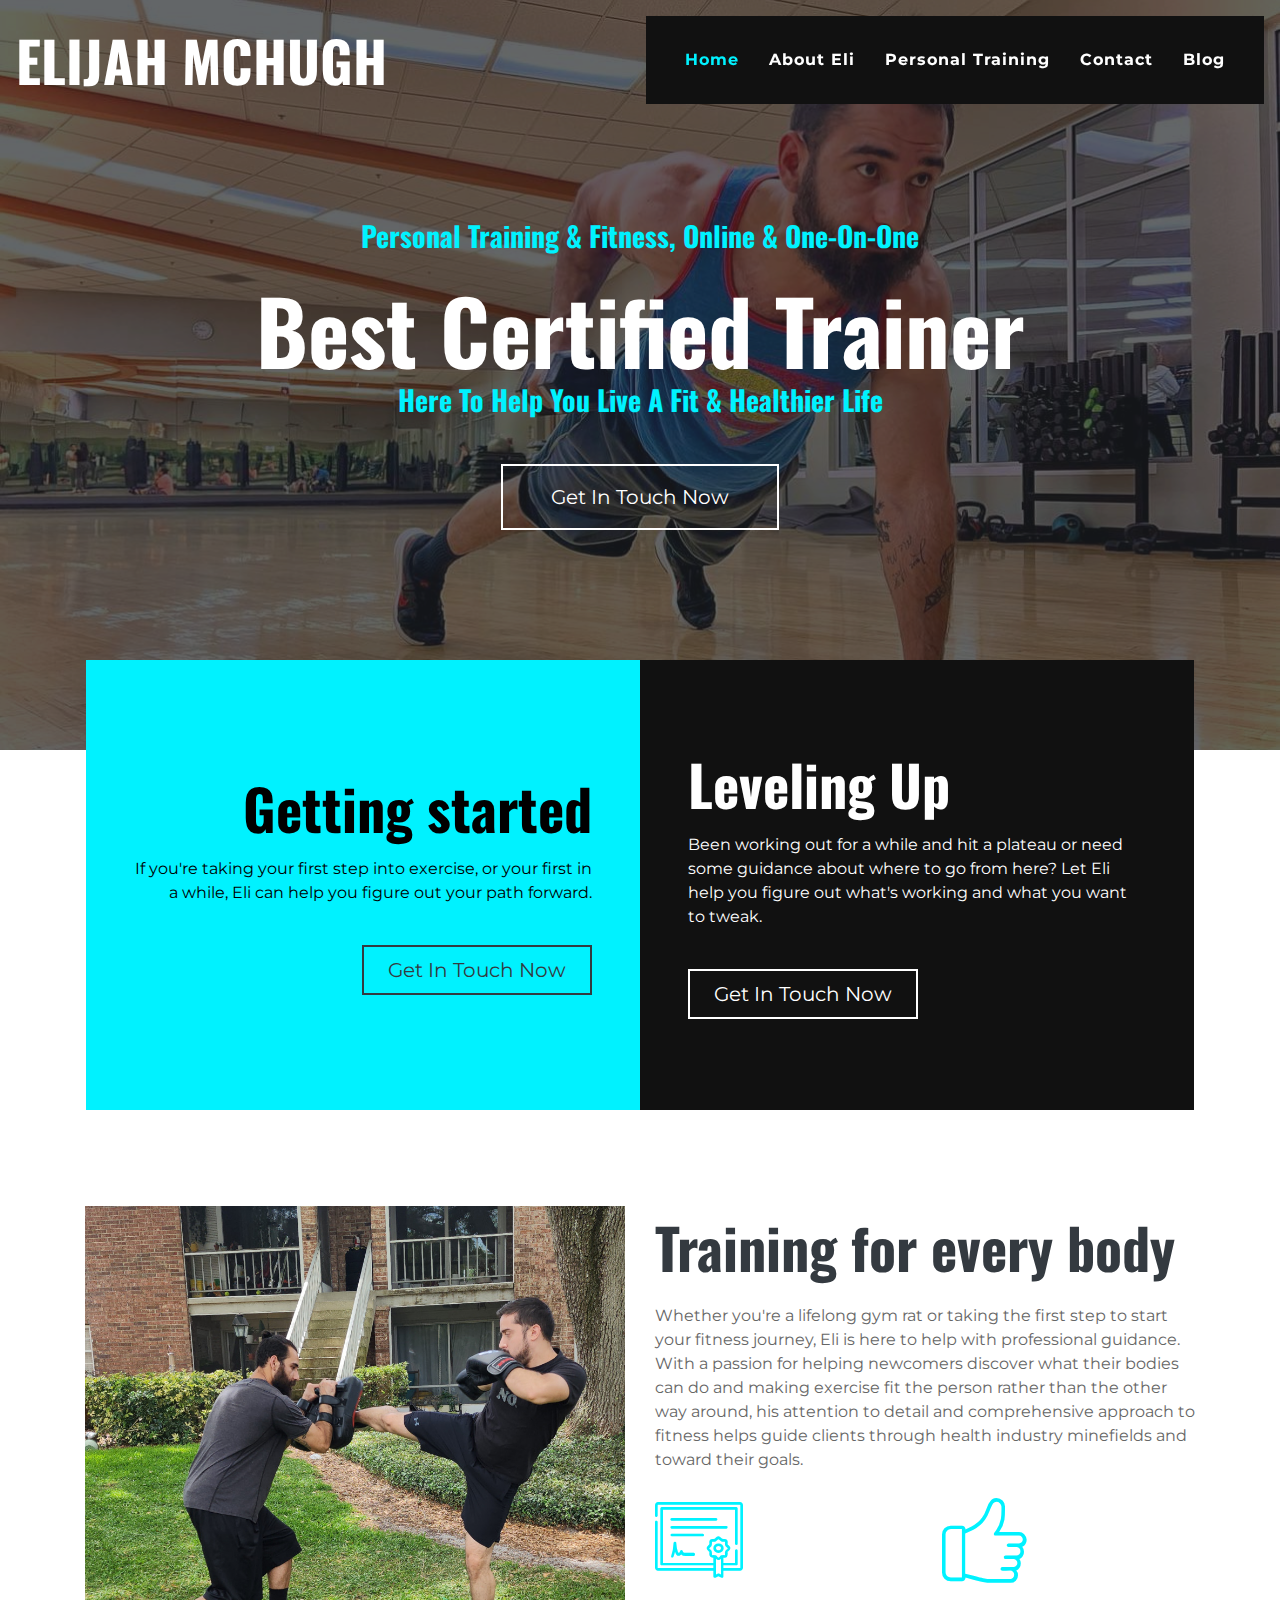
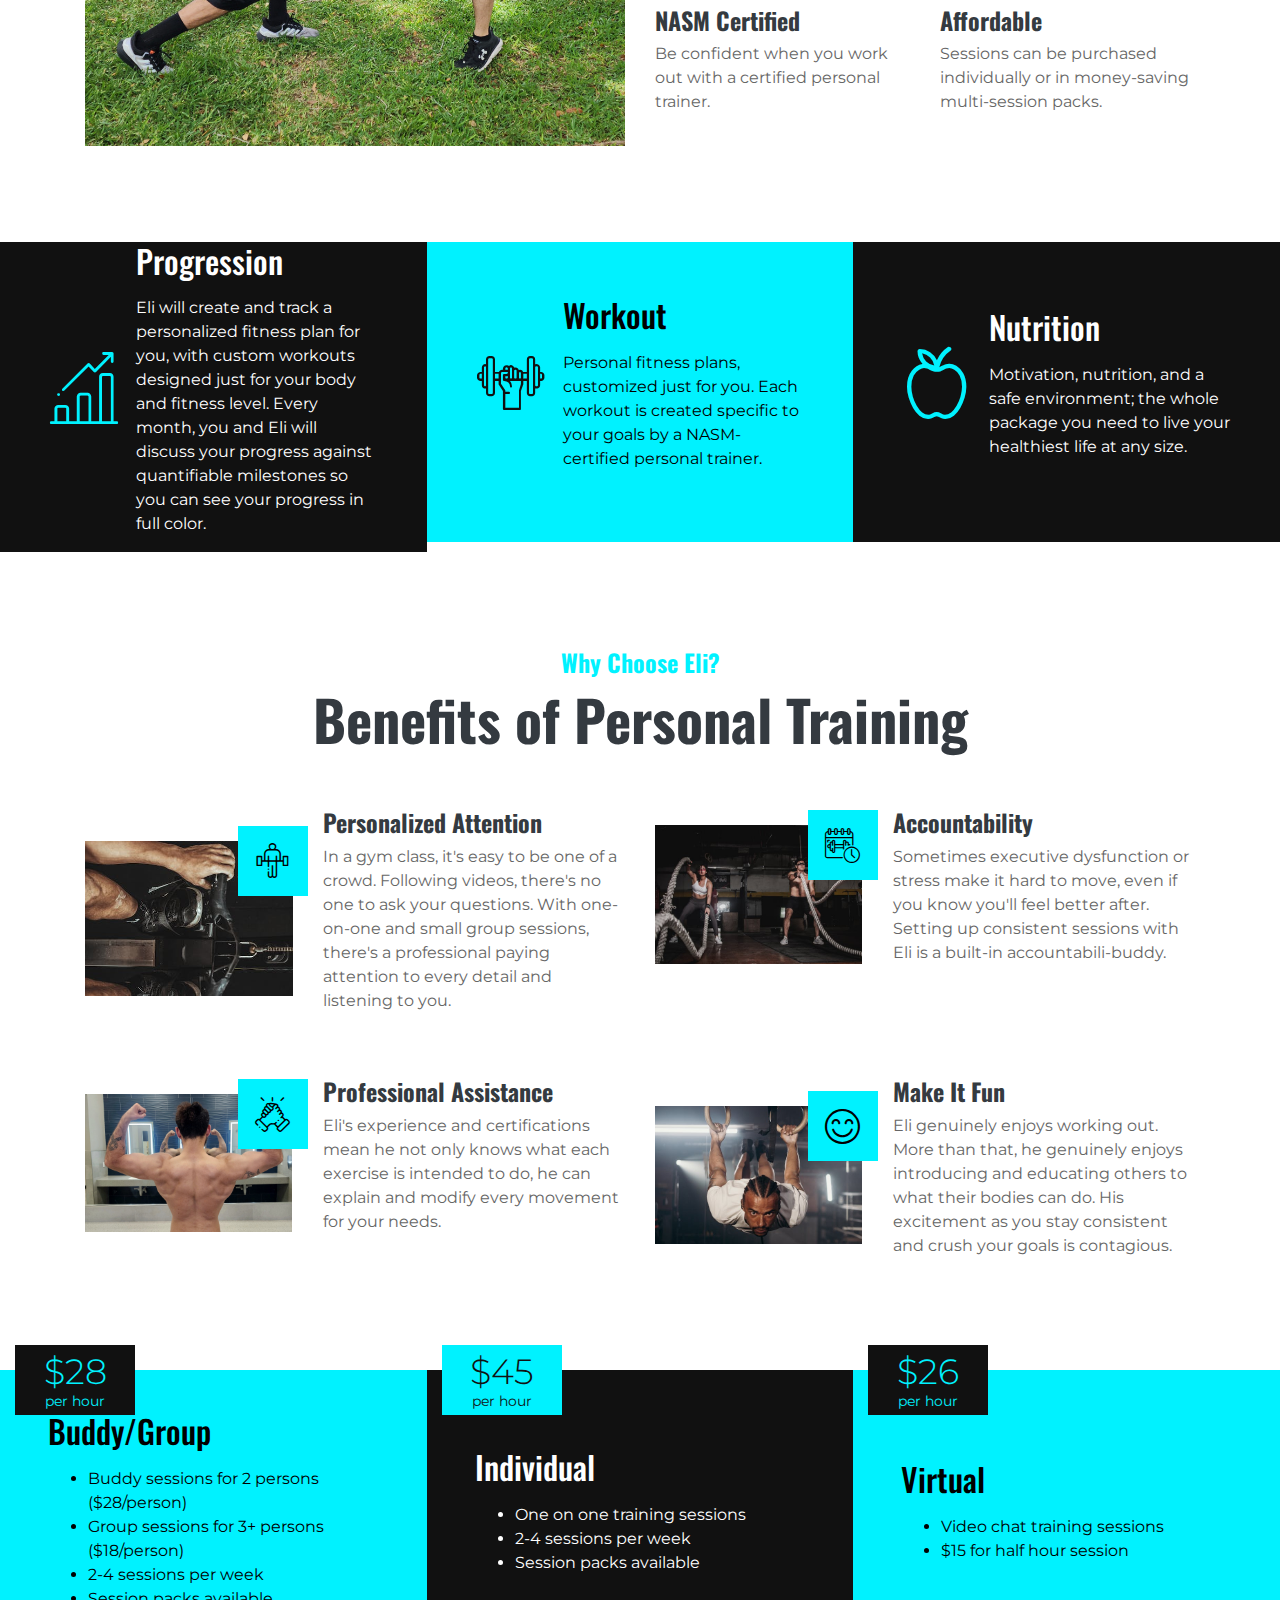
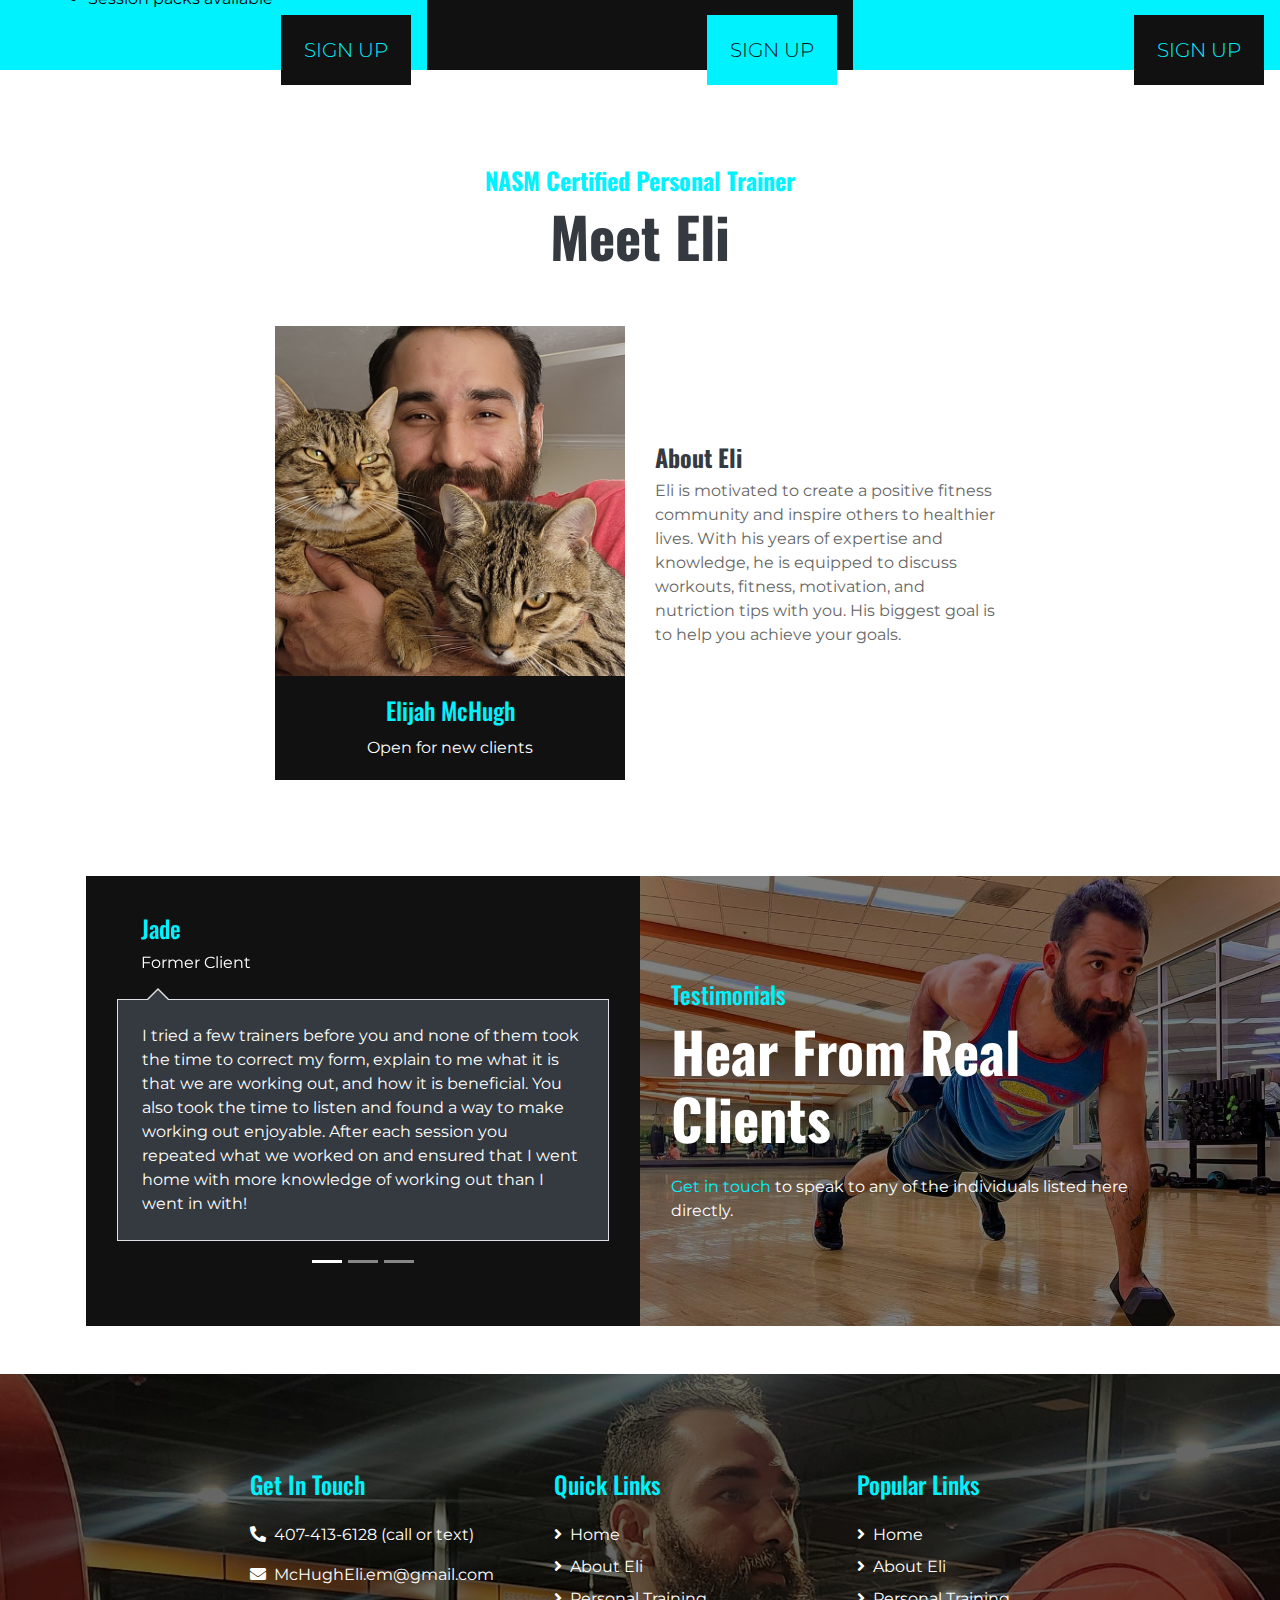
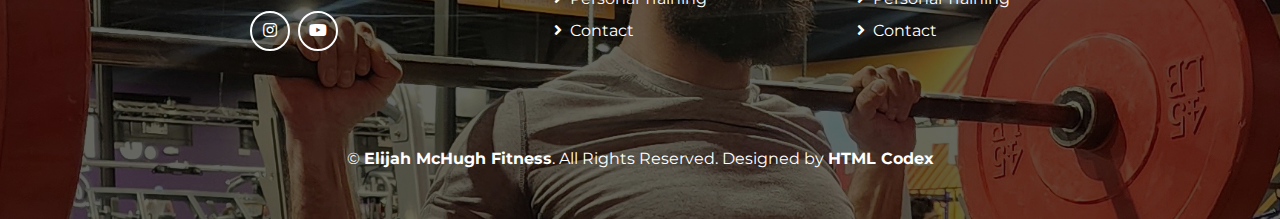
==== index.html @ 74c3e0fa "Updates from today's meeting, including tracking." ====
<!DOCTYPE html>
<html lang="en">

<head>
    <meta charset="utf-8">
    
    <!-- Google tag (gtag.js) -->
    <script async src="https://www.googletagmanager.com/gtag/js?id=G-Y8G9Y8XV8R"></script>
    <script>
    window.dataLayer = window.dataLayer || [];
    function gtag(){dataLayer.push(arguments);}
    gtag('js', new Date());

    gtag('config', 'G-Y8G9Y8XV8R');
    </script>
    
    <title>Elijah McHugh Personal Trainer</title>
    <meta content="width=device-width, initial-scale=1.0" name="viewport">
    <meta content="Best Trainer In Town" name="keywords">
    <meta content="Best Trainer In Town" name="description">

    <!-- Favicon -->
    <link rel="icon" href="fitness-icon.svg" type="image/svg+xml">

    <!-- Font Awesome -->
    <link href="https://cdnjs.cloudflare.com/ajax/libs/font-awesome/5.10.0/css/all.min.css" rel="stylesheet">

    <!-- Flaticon Font -->
    <link href="lib/flaticon/font/flaticon_eli_mchugh_fitness.css" rel="stylesheet">

    <!-- Customized Bootstrap Stylesheet -->
    <!--<link href="css/style.min.css" rel="stylesheet">-->
    <link href="css/style.css" rel="stylesheet">
</head>

<body class="bg-white">
    <!-- Navbar Start -->
    <div class="container-fluid p-0 nav-bar">
        <nav class="navbar navbar-expand-lg bg-none navbar-dark py-3">
            <a href="./" class="navbar-brand">
                <h1 class="m-0 display-4 font-weight-bold text-uppercase text-white">Elijah McHugh</h1>
            </a>
            <button type="button" class="navbar-toggler" data-toggle="collapse" data-target="#navbarCollapse">
                <span class="navbar-toggler-icon"></span>
            </button>
            <div class="collapse navbar-collapse justify-content-between" id="navbarCollapse">
                <div class="navbar-nav ml-auto p-4 bg-secondary">
                    <a href="./" class="nav-item nav-link active">Home</a>
                    <a href="about.html" class="nav-item nav-link">About Eli</a>
                    <a href="feature.html" class="nav-item nav-link">Personal Training</a>
                    <!--<a href="#" class="nav-item nav-link">Sample Workout</a>-->
                    <a href="contact.html" class="nav-item nav-link">Contact</a>
                    <a href="https://blog.elimchughsfitness.com/" class="nav-item nav-link">Blog</a>
                </div>
            </div>
        </nav>
    </div>
    <!-- Navbar End -->

    <!-- Carousel Start -->
    <div class="container-fluid p-0">
        <div id="blog-carousel" class="carousel slide" data-ride="carousel">
            <div class="carousel-inner">
                <div class="carousel-item active bg-dark">
                    <img class="w-100 darkened-banner banner-image" src="img/banner.jpg" alt="Image">
                    <div class="carousel-caption d-flex flex-column align-items-center justify-content-center">
                        <h3 class="text-primary text-capitalize m-0 font-weight-bold banner-text">
                            Personal Training & Fitness,
                            <br class="d-sm-none"/>
                            Online & One-on-One
                        </h3>
                        <h2 class="display-2 m-0 mt-2 mt-md-4 text-white font-weight-bold text-capitalize">Best Certified Trainer</h2>
                        <h3 class="text-primary text-capitalize m-0 font-weight-bold banner-text">Here to Help You Live a Fit & Healthier Life</h3>
                        <a href="contact.html" class="btn btn-lg btn-outline-light mt-3 mt-md-5 py-md-3 px-md-5">Get In Touch Now</a>
                    </div>
                </div>
            </div>
        </div>
    </div>
    <!-- Carousel End -->


    <!-- Gym Class Start -->
    <div class="container gym-class mb-5">
        <div class="row px-3">
            <div class="col-md-6 p-0">
                <div class="gym-class-box d-flex flex-column align-items-end justify-content-center bg-primary text-right text-black py-5 px-5">
                    <i class="flaticon-six-pack"></i>
                    <h3 class="display-4 mb-3 text-black font-weight-bold">Getting started</h3>
                    <p>
                        If you're taking your first step into exercise, or your first in a while, Eli can help you figure out your path forward.
                    </p>
                    <a href="contact.html" class="btn btn-lg btn-outline-dark mt-4 px-4">Get In Touch Now</a>
                </div>
            </div>
            <div class="col-md-6 p-0">
                <div class="gym-class-box d-flex flex-column align-items-start justify-content-center bg-secondary text-left text-white py-5 px-5">
                    <i class="flaticon-bodybuilding"></i>
                    <h3 class="display-4 mb-3 text-white font-weight-bold">Leveling Up</h3>
                    <p>
                         Been working out for a while and hit a plateau or need some guidance about where to go from here? Let Eli help you figure out what's working and what you want to tweak.
                    </p>
                    <a href="contact.html" class="btn btn-lg btn-outline-light mt-4 px-4">Get In Touch Now</a>
                </div>
            </div>
        </div>
    </div>
    <!-- Gym Class End -->


    <!-- About Start -->
    <div class="container py-5">
        <div class="row align-items-center">
            <div class="col-lg-6">
                <img class="img-fluid mb-4 mb-lg-0" src="img/every-body.jpg" alt="Image">
            </div>
            <div class="col-lg-6">
                <h2 class="display-4 font-weight-bold mb-4">Training for every body</h2>
                <p>Whether you're a lifelong gym rat or taking the first step to start your fitness journey, Eli is here to help with professional guidance. With a passion for helping newcomers discover what their bodies can do and making exercise fit the person rather than the other way around, his attention to detail and comprehensive approach to fitness helps guide clients through health industry minefields and toward their goals.</p>
                <div class="row py-2">
                    <div class="col-sm-6">
                        <i class="flaticon-certificate display-2 text-primary"></i>
                        <h4 class="font-weight-bold">NASM Certified</h4>
                        <p>Be confident when you work out with a certified personal trainer.</p>
                    </div>
                    <div class="col-sm-6">
                        <i class="flaticon-thumbs-up display-2 text-primary"></i>
                        <h4 class="font-weight-bold">Affordable</h4>
                        <p>Sessions can be purchased individually or in money-saving multi-session packs.</p>
                    </div>
                </div>
            </div>
        </div>
    </div>
    <!-- About End -->


    <!-- Features Start -->
    <div class="container-fluid my-5">
        <div class="row">
            <div class="col-lg-4 p-0">
                <div class="d-flex align-items-center bg-secondary text-white px-5" style="min-height: 300px;">
                    <i class="flaticon-bar-chart display-3 text-primary mr-3"></i>
                    <div class="">
                        <h2 class="text-white mb-3">Progression</h2>
                        <p>Eli will create and track a personalized fitness plan for you, with custom workouts designed just for your body and fitness level. Every month, you and Eli will discuss your progress against quantifiable milestones so you can see your progress in full color.
                        </p>
                    </div>
                </div>
            </div>
            <div class="col-lg-4 p-0">
                <div class="d-flex align-items-center bg-primary text-black px-5" style="min-height: 300px;">
                    <i class="flaticon-weightlifting display-3 text-secondary mr-3"></i>
                    <div class="">
                        <h2 class="text-black mb-3">Workout</h2>
                        <p>Personal fitness plans, customized just for you. Each workout is created specific to your goals by a NASM-certified personal trainer.
                        </p>
                    </div>
                </div>
            </div>
            <div class="col-lg-4 p-0">
                <div class="d-flex align-items-center bg-secondary text-white px-5" style="min-height: 300px;">
                    <i class="flaticon-apple display-3 text-primary mr-3"></i>
                    <div class="">
                        <h2 class="text-white mb-3">Nutrition</h2>
                        <p>Motivation, nutrition, and a safe environment; the whole package you need to live your healthiest life at any size.
                        </p>
                    </div>
                </div>
            </div>
        </div>
    </div>
    <!-- Features End -->


    <!-- GYM Feature Start -->
    <div class="container feature pt-5">
        <div class="d-flex flex-column text-center mb-5">
            <h4 class="text-primary font-weight-bold">Why Choose Eli?</h4>
            <h4 class="display-4 font-weight-bold">Benefits of Personal Training</h4>
        </div>
        <div class="row">
            <div class="col-md-6 mb-5">
                <div class="row align-items-center">
                    <div class="col-sm-5">
                        <img class="img-fluid mb-3 mb-sm-0" src="img/feature-1.jpg" alt="Image">
                        <i class="flaticon-barbell"></i>
                    </div>
                    <div class="col-sm-7">
                        <h4 class="font-weight-bold">Personalized Attention</h4>
                        <p>In a gym class, it's easy to be one of a crowd. Following videos, there's no one to ask your questions. With one-on-one and small group sessions, there's a professional paying attention to every detail and listening to you.</p>
                    </div>
                </div>
            </div>
            <div class="col-md-6 mb-5">
                <div class="row align-items-center">
                    <div class="col-sm-5">
                        <img class="img-fluid mb-3 mb-sm-0" src="img/feature-2.jpg" alt="Image">
                        <i class="flaticon-training"></i>
                    </div>
                    <div class="col-sm-7">
                        <h4 class="font-weight-bold">Accountability</h4>
                        <p>Sometimes executive dysfunction or stress make it hard to move, even if you know you'll feel better after. Setting up consistent sessions with Eli is a built-in accountabili-buddy.</p>
                    </div>
                </div>
            </div>
            <div class="col-md-6 mb-5">
                <div class="row align-items-center">
                    <div class="col-sm-5">
                        <img class="img-fluid mb-3 mb-sm-0" src="img/professional-assistance.jpg" alt="Image">
                        <i class="flaticon-support"></i>
                    </div>
                    <div class="col-sm-7">
                        <h4 class="font-weight-bold">Professional Assistance</h4>
                        <p>Eli's experience and certifications mean he not only knows what each exercise is intended to do, he can explain and modify every movement for your needs.</p>
                    </div>
                </div>
            </div>
            <div class="col-md-6 mb-5">
                <div class="row align-items-center">
                    <div class="col-sm-5">
                        <img class="img-fluid mb-3 mb-sm-0" src="img/feature-4.jpg" alt="Image">
                        <i class="flaticon-happiness"></i>
                    </div>
                    <div class="col-sm-7">
                        <h4 class="font-weight-bold">Make It Fun</h4>
                        <p>Eli genuinely enjoys working out. More than that, he genuinely enjoys introducing and educating others to what their bodies can do. His excitement as you stay consistent and crush your goals is contagious.</p>
                    </div>
                </div>
            </div>
        </div>
    </div>
    <!-- GYM Feature End -->

    <!-- Pricing Start -->
    <div class="container-fluid pricing my-5">
        <div class="row">
            <div class="col-lg-4 p-0">
                <div class="d-flex align-items-center bg-primary text-black px-5" style="min-height: 300px;">
                    <div class="display-3 price bg-secondary text-primary mr-3">
                        <p>$28</p>
                        <small>per hour</small>
                    </div>
                    <div class="">
                        <h2 class="text-black mb-3">Buddy/Group</h2>
                        <ul>
							<li>Buddy sessions for 2 persons ($28/person)</li>
							<li>Group sessions for 3+ persons ($18/person)</li>
							<li>2-4 sessions per week</li>
							<li>Session packs available</li>
						</ul>
                    </div>
                    <div class="display-3 sign-up bg-secondary text-primary mr-3">
                        <a href="contact.html" class="contact-link fill-container">SIGN UP</a>
                    </div>
                </div>
            </div>
            <div class="col-lg-4 p-0">
                <div class="d-flex align-items-center bg-secondary text-white px-5" style="min-height: 300px;">
                    <div class="display-3 price bg-primary text-secondary mr-3">
                        <p>$45</p>
                        <small>per hour</small>
                    </div>
                    <div class="">
                        <h2 class="text-white mb-3">Individual</h2>
                        <ul>
							<li>One on one training sessions</li>
							<li>2-4 sessions per week</li>
							<li>Session packs available</li>
						</ul>
                    </div>
                    <div class="display-3 sign-up bg-primary text-secondary mr-3">
                        <a href="contact.html" class="contact-link fill-container">SIGN UP</a>
                    </div>
                </div>
            </div>
            <div class="col-lg-4 p-0">
                <div class="d-flex align-items-center bg-primary text-black px-5" style="min-height: 300px;">
                    <div class="display-3 price bg-secondary text-primary mr-3">
                        <p>$26</p>
                        <small>per hour</small>
                    </div>
                    <div class="">
                        <h2 class="text-black mb-3">Virtual</h2>
                        <ul>
							<li>Video chat training sessions</li>
							<li>$15 for half hour session</li>
						</ul>
                    </div>
                    <div class="display-3 sign-up bg-secondary text-primary mr-3">
                        <a href="contact.html" class="contact-link fill-container">SIGN UP</a>
                    </div>
                </div>
            </div>
        </div>
    </div>
    <!-- Pricing End -->

    <!-- Team Start -->
    <div class="container pt-5 team">
        <div class="d-flex flex-column text-center mb-5">
            <h4 class="text-primary font-weight-bold">NASM Certified Personal Trainer</h4>
            <h4 class="display-4 font-weight-bold">Meet Eli</h4>
        </div>
        <div class="row align-items-center">
            <div class="offset-lg-2 col-lg-4 col-md-6 mb-5">
                <div class="card border-0 bg-secondary text-center text-white">
                    <img class="card-img-top" src="img/meet-eli.jpg" alt="">
                    <div class="card-social d-flex align-items-center justify-content-center">
                        <a class="btn btn-outline-light rounded-circle text-center mr-2 px-0" style="width: 40px; height: 40px;" href="https://www.instagram.com/eli.mchugh.fitness/"><i class="fab fa-instagram"></i></a>
                        <a class="btn btn-outline-light rounded-circle text-center mr-2 px-0" style="width: 40px; height: 40px;" href="https://www.youtube.com/@EliMcHughFitness"><i class="fab fa-youtube"></i></a>
                    </div>
                    <div class="card-body bg-secondary">
                        <h4 class="card-title text-primary">Elijah McHugh</h4>
                        <p class="card-text">Open for new clients</p>
                    </div>
                </div>
            </div>
            <div class="col-lg-4 col-md-6 mb-5">
                <h4 class="font-weight-bold d-lg-none d-xl-block">About Eli</h4>
                <p>Eli is motivated to create a positive fitness community and inspire others to healthier lives. With his years of expertise and knowledge, he is equipped to discuss workouts, fitness, motivation, and nutriction tips with you. His biggest goal is to help you achieve your goals.</p>
            </div>
        </div>
    </div>
    <!-- Team End -->


    <!-- Testimonial Start -->
    <div class="container-fluid position-relative testimonial my-5">
        <div class="container">
            <div class="row px-3 align-items-center">
                <div class="col-md-6 bg-secondary">
                    <div class="d-flex align-items-center px-3" style="min-height: 450px;">
                        <div id="carouselId" class="carousel slide" data-ride="carousel">
                            <ol class="carousel-indicators">
                                <li data-target="#carouselId" data-slide-to="0" class="active"></li>
                                <li data-target="#carouselId" data-slide-to="1"></li>
                                <li data-target="#carouselId" data-slide-to="2"></li>
                            </ol>
                            <div class="carousel-inner" role="listbox">
                                <div class="carousel-item active">
                                    <div class="d-flex align-items-center mb-4 text-white">
                                        <div class="pl-4">
                                            <h4 class="text-primary">Jade</h4>
                                            <p class="m-0">Former Client</p>
                                        </div>
                                    </div>
                                    <div class="testimonial-text position-relative border bg-dark text-white mb-5 p-4">
                                        I tried a few trainers before you and none of them took the time to correct my form, explain to me what it is that we are working out, and how it is beneficial. You also took the time to listen and found a way to make working out enjoyable. After each session you repeated what we worked on and ensured that I went home with more knowledge of working out than I went in with!
                                    </div>
                                </div>
                                <div class="carousel-item">
                                    <div class="d-flex align-items-center mb-4 text-white">
                                        <div class="pl-4">
                                            <h4 class="text-primary">Marie B.</h4>
                                            <p class="m-0">Former Client</p>
                                        </div>
                                    </div>
                                    <div class="testimonial-text position-relative border bg-dark text-white mb-5 p-4">
                                        Eli was the reason I joined the gym. He is very, very thorough with his planning for your training. He listens to what you think about where you want to be with your body. He can help with nutrition and what you put in your body. I liked his training methods.
                                    </div>
                                </div>
                                <div class="carousel-item">
                                    <div class="d-flex align-items-center mb-4 text-white">
                                        <div class="pl-4">
                                            <h4 class="text-primary">Ali</h4>
                                            <p class="m-0">Tax Accountant</p>
                                        </div>
                                    </div>
                                    <div class="testimonial-text position-relative border bg-dark text-white mb-5 p-4">
                                        Eli has made me more confident and competent, and I am very grateful to him for all of his support and guidance!
                                    </div>
                                </div>
                            </div>
                        </div>
                    </div>
                </div>
                <div class="col-md-6">
                    <div class="pl-md-3 d-none d-md-block">
                        <h4 class="text-primary">Testimonials</h4>
                        <h4 class="display-4 mb-4 text-white font-weight-bold">Hear From Real Clients</h4>
                        <p class="m-0 text-white"><a href="contact.html">Get in touch</a> to speak to any of the individuals listed here directly.</p>
                    </div>
                </div>
            </div>
        </div>
    </div>
    <!-- Testimonial End -->


    <!-- Footer Start -->
    <div class="footer container-fluid mt-5 py-5 px-sm-3 px-md-5 text-white">
        <div class="row pt-5">
            <div class="offset-lg-2 col-lg-3 col-md-6 mb-5">
                <h4 class="text-primary mb-4">Get In Touch</h4>
                <p><a href="sms:+14074136128" class="contact-link"><i class="fa fa-phone-alt mr-2"></i>407-413-6128</a> (call or text)</p>
                <p><a href="mailto:McHughEli.em@gmail.com" class="contact-link"><i class="fa fa-envelope mr-2"></i>McHughEli.em@gmail.com</a></p>
                <div class="d-flex justify-content-start mt-4">
                    <a class="btn btn-outline-light rounded-circle text-center mr-2 px-0" style="width: 40px; height: 40px;" href="https://www.instagram.com/eli.mchugh.fitness/"><i class="fab fa-instagram"></i></a>
                    <a class="btn btn-outline-light rounded-circle text-center mr-2 px-0" style="width: 40px; height: 40px;" href="https://www.youtube.com/@EliMcHughFitness"><i class="fab fa-youtube"></i></a>
                </div>
            </div>
            <div class="col-lg-3 col-md-6 mb-5">
                <h4 class="text-primary mb-4">Quick Links</h4>
                <div class="d-flex flex-column justify-content-start">
                    <a class="text-white mb-2" href="./"><i class="fa fa-angle-right mr-2"></i>Home</a>
                    <a class="text-white mb-2" href="about.html"><i class="fa fa-angle-right mr-2"></i>About Eli</a>
                    <a class="text-white mb-2" href="feature.html"><i class="fa fa-angle-right mr-2"></i>Personal Training</a>
                    <a class="text-white" href="contact.html"><i class="fa fa-angle-right mr-2"></i>Contact</a>
                </div>
            </div>
            <div class="col-lg-3 col-md-6 mb-5">
                <h4 class="text-primary mb-4">Popular Links</h4>
                <div class="d-flex flex-column justify-content-start">
                    <a class="text-white mb-2" href="./"><i class="fa fa-angle-right mr-2"></i>Home</a>
                    <a class="text-white mb-2" href="about.html"><i class="fa fa-angle-right mr-2"></i>About Eli</a>
                    <a class="text-white mb-2" href="feature.html"><i class="fa fa-angle-right mr-2"></i>Personal Training</a>
                    <a class="text-white" href="contact.html"><i class="fa fa-angle-right mr-2"></i>Contact</a>
                </div>
            </div>
        </div>
        <div class="container pt-5">
            <p class="m-0 text-center text-white">
                &copy; <a class="text-white font-weight-bold" href="./">Elijah McHugh Fitness</a>. All Rights Reserved. Designed by
                <a class="text-white font-weight-bold" href="https://htmlcodex.com">HTML Codex</a>
            </p>
        </div>
    </div>
    <!-- Footer End -->


    <!-- Back to Top -->
    <a href="#" class="btn btn-outline-primary back-to-top"><i class="fa fa-angle-double-up"></i></a>


    <!-- JavaScript Libraries -->
    <script src="https://code.jquery.com/jquery-3.4.1.min.js"></script>
    <script src="https://stackpath.bootstrapcdn.com/bootstrap/4.4.1/js/bootstrap.bundle.min.js"></script>
    <script src="lib/easing/easing.min.js"></script>
    <script src="lib/waypoints/waypoints.min.js"></script>

    <!-- Template Javascript -->
    <script src="js/main.js"></script>
</body>

</html>
---- lib/flaticon/font/flaticon_eli_mchugh_fitness.css ----
/*!
*    ______ _       _   _
*    |  ____| |     | | (_)
*    | |__  | | __ _| |_ _  ___ ___  _ __
*    |  __| | |/ _` | __| |/ __/ _ \| '_ \
*    | |    | | (_| | |_| | (_| (_) | | | |
*    |_|    |_|\__,_|\__|_|\___\___/|_| |_|
*
*         https://www.flaticon.com
*/

@font-face {
    font-family: "flaticon_eli_mchugh_fitness";
    src: url("./flaticon_eli_mchugh_fitness.woff2?94ed32156807b1636970a95d68661f17") format("woff2"),
url("./flaticon_eli_mchugh_fitness.woff?94ed32156807b1636970a95d68661f17") format("woff"),
url("./flaticon_eli_mchugh_fitness.eot?94ed32156807b1636970a95d68661f17#iefix") format("embedded-opentype"),
url("./flaticon_eli_mchugh_fitness.ttf?94ed32156807b1636970a95d68661f17") format("truetype"),
url("./flaticon_eli_mchugh_fitness.svg?94ed32156807b1636970a95d68661f17#flaticon_eli_mchugh_fitness") format("svg")
}

i[class^="flaticon-"]:before, i[class*=" flaticon-"]:before {
    font-family: flaticon_eli_mchugh_fitness !important;
    font-style: normal;
    font-weight: normal !important;
    font-variant: normal;
    text-transform: none;
    line-height: 1;
    -webkit-font-smoothing: antialiased;
    -moz-osx-font-smoothing: grayscale;
}

.flaticon-bar-chart:before {
    content: "\f101";
}
.flaticon-certificate:before {
    content: "\f102";
}
.flaticon-support:before {
    content: "\f103";
}
.flaticon-barbell:before {
    content: "\f104";
}
.flaticon-apple:before {
    content: "\f105";
}
.flaticon-weightlifting:before {
    content: "\f106";
}
.flaticon-training:before {
    content: "\f107";
}
.flaticon-thumbs-up:before {
    content: "\f108";
}
.flaticon-happiness:before {
    content: "\f109";
}
---- css/style.css ----
@charset "UTF-8";
@import url(https://fonts.googleapis.com/css2?family=Montserrat&family=Oswald&display=swap); /*!
 * Bootstrap v4.5.3 (https://getbootstrap.com/)
 * Copyright 2011-2020 The Bootstrap Authors
 * Copyright 2011-2020 Twitter, Inc.
 * Licensed under MIT (https://github.com/twbs/bootstrap/blob/main/LICENSE)
 */
*,
::after,
::before {
  box-sizing: border-box;
}
html {
  font-family: sans-serif;
  line-height: 1.15;
  -webkit-text-size-adjust: 100%;
  -webkit-tap-highlight-color: transparent;
}
article,
aside,
figcaption,
figure,
footer,
header,
hgroup,
main,
nav,
section {
  display: block;
}
body {
  margin: 0;
  font-family: Montserrat, sans-serif;
  font-size: 1rem;
  font-weight: 400;
  line-height: 1.5;
  color: #666;
  text-align: left;
  background-color: #fff;
}
[tabindex="-1"]:focus:not(:focus-visible) {
  outline: 0 !important;
}
hr {
  box-sizing: content-box;
  height: 0;
  overflow: visible;
}
h1,
h2,
h3,
h4,
h5,
h6 {
  margin-top: 0;
  margin-bottom: 0.5rem;
}
p {
  margin-top: 0;
  margin-bottom: 1rem;
}
abbr[data-original-title],
abbr[title] {
  text-decoration: underline;
  text-decoration: underline dotted;
  cursor: help;
  border-bottom: 0;
  text-decoration-skip-ink: none;
}
address {
  margin-bottom: 1rem;
  font-style: normal;
  line-height: inherit;
}
dl,
ol,
ul {
  margin-top: 0;
  margin-bottom: 1rem;
}
ol ol,
ol ul,
ul ol,
ul ul {
  margin-bottom: 0;
}
dt {
  font-weight: 700;
}
dd {
  margin-bottom: 0.5rem;
  margin-left: 0;
}
blockquote {
  margin: 0 0 1rem;
}
b,
strong {
  font-weight: bolder;
}
small {
  font-size: 80%;
}
sub,
sup {
  position: relative;
  font-size: 75%;
  line-height: 0;
  vertical-align: baseline;
}
sub {
  bottom: -0.25em;
}
sup {
  top: -0.5em;
}
a {
  color: #00f2ff;
  text-decoration: none;
  background-color: transparent;
}
a:hover {
  text-decoration: underline;
}
a.contact-link {
  color: inherit;
}
a.fill-container::before {
  content: " ";
  position: absolute;
  top: 0;
  left: 0;
  width: 100%;
  height: 100%;
}
a:not([href]):not([class]) {
  color: inherit;
  text-decoration: none;
}
a:not([href]):not([class]):hover {
  color: inherit;
  text-decoration: none;
}
code,
kbd,
pre,
samp {
  font-family: SFMono-Regular, Menlo, Monaco, Consolas, "Liberation Mono",
    "Courier New", monospace;
  font-size: 1em;
}
pre {
  margin-top: 0;
  margin-bottom: 1rem;
  overflow: auto;
  -ms-overflow-style: scrollbar;
}
figure {
  margin: 0 0 1rem;
}
img {
  vertical-align: middle;
  border-style: none;
}
svg {
  overflow: hidden;
  vertical-align: middle;
}
table {
  border-collapse: collapse;
}
caption {
  padding-top: 0.75rem;
  padding-bottom: 0.75rem;
  color: #6c757d;
  text-align: left;
  caption-side: bottom;
}
th {
  text-align: inherit;
  text-align: -webkit-match-parent;
}
label {
  display: inline-block;
  margin-bottom: 0.5rem;
}
button {
  border-radius: 0;
}
button:focus {
  outline: 1px dotted;
  outline: 5px auto -webkit-focus-ring-color;
}
button,
input,
optgroup,
select,
textarea {
  margin: 0;
  font-family: inherit;
  font-size: inherit;
  line-height: inherit;
}
button,
input {
  overflow: visible;
}
button,
select {
  text-transform: none;
}
[role="button"] {
  cursor: pointer;
}
select {
  word-wrap: normal;
}
[type="button"],
[type="reset"],
[type="submit"],
button {
  -webkit-appearance: button;
}
[type="button"]:not(:disabled),
[type="reset"]:not(:disabled),
[type="submit"]:not(:disabled),
button:not(:disabled) {
  cursor: pointer;
}
[type="button"]::-moz-focus-inner,
[type="reset"]::-moz-focus-inner,
[type="submit"]::-moz-focus-inner,
button::-moz-focus-inner {
  padding: 0;
  border-style: none;
}
input[type="checkbox"],
input[type="radio"] {
  box-sizing: border-box;
  padding: 0;
}
textarea {
  overflow: auto;
  resize: vertical;
}
fieldset {
  min-width: 0;
  padding: 0;
  margin: 0;
  border: 0;
}
legend {
  display: block;
  width: 100%;
  max-width: 100%;
  padding: 0;
  margin-bottom: 0.5rem;
  font-size: 1.5rem;
  line-height: inherit;
  color: inherit;
  white-space: normal;
}
@media (max-width: 1200px) {
  legend {
    font-size: calc(1.275rem + 0.3vw);
  }
}
progress {
  vertical-align: baseline;
}
[type="number"]::-webkit-inner-spin-button,
[type="number"]::-webkit-outer-spin-button {
  height: auto;
}
[type="search"] {
  outline-offset: -2px;
  -webkit-appearance: none;
}
[type="search"]::-webkit-search-decoration {
  -webkit-appearance: none;
}
::-webkit-file-upload-button {
  font: inherit;
  -webkit-appearance: button;
}
output {
  display: inline-block;
}
summary {
  display: list-item;
  cursor: pointer;
}
template {
  display: none;
}
[hidden] {
  display: none !important;
}
.h1,
.h2,
.h3,
.h4,
.h5,
.h6,
h1,
h2,
h3,
h4,
h5,
h6 {
  margin-bottom: 0.5rem;
  font-family: Oswald, sans-serif;
  font-weight: 500;
  line-height: 1.2;
  color: #343a40;
}
.h1,
h1 {
  font-size: 2.5rem;
}
@media (max-width: 1200px) {
  .h1,
  h1 {
    font-size: calc(1.375rem + 1.5vw);
  }
}
.h2,
h2 {
  font-size: 2rem;
}
@media (max-width: 1200px) {
  .h2,
  h2 {
    font-size: calc(1.325rem + 0.9vw);
  }
}
.h3,
h3 {
  font-size: 1.75rem;
}
@media (max-width: 1200px) {
  .h3,
  h3 {
    font-size: calc(1.3rem + 0.6vw);
  }
}
.h4,
h4 {
  font-size: 1.5rem;
}
@media (max-width: 1200px) {
  .h4,
  h4 {
    font-size: calc(1.275rem + 0.3vw);
  }
}
.h5,
h5 {
  font-size: 1.25rem;
}
.h6,
h6 {
  font-size: 1rem;
}
.lead {
  font-size: 1.25rem;
  font-weight: 300;
}
.display-1 {
  font-size: 6rem;
  font-weight: 300;
  line-height: 1.2;
}
@media (max-width: 1200px) {
  .display-1 {
    font-size: calc(1.725rem + 5.7vw);
  }
}
.display-2 {
  font-size: 5.5rem;
  font-weight: 300;
  line-height: 1.2;
}
@media (max-width: 1200px) {
  .display-2 {
    font-size: calc(1.675rem + 5.1vw);
  }
}
.display-3 {
  font-size: 4.5rem;
  font-weight: 300;
  line-height: 1.2;
}
@media (max-width: 1200px) {
  .display-3 {
    font-size: calc(1.575rem + 3.9vw);
  }
}
.display-4 {
  font-size: 3.5rem;
  font-weight: 300;
  line-height: 1.2;
}
@media (max-width: 1200px) {
  .display-4 {
    font-size: calc(1.475rem + 2.7vw);
  }
}
hr {
  margin-top: 1rem;
  margin-bottom: 1rem;
  border: 0;
  border-top: 1px solid rgba(0, 0, 0, 0.1);
}
.small,
small {
  font-size: 80%;
  font-weight: 400;
}
.mark,
mark {
  padding: 0.2em;
  background-color: #fcf8e3;
}
.list-unstyled {
  padding-left: 0;
  list-style: none;
}
.list-inline {
  padding-left: 0;
  list-style: none;
}
.list-inline-item {
  display: inline-block;
}
.list-inline-item:not(:last-child) {
  margin-right: 0.5rem;
}
.initialism {
  font-size: 90%;
  text-transform: uppercase;
}
.blockquote {
  margin-bottom: 1rem;
  font-size: 1.25rem;
}
.blockquote-footer {
  display: block;
  font-size: 80%;
  color: #6c757d;
}
.blockquote-footer::before {
  content: "— ";
}
.img-fluid {
  max-width: 100%;
  height: auto;
}
.img-thumbnail {
  padding: 0.25rem;
  background-color: #fff;
  border: 1px solid #dee2e6;
  max-width: 100%;
  height: auto;
}
.figure {
  display: inline-block;
}
.figure-img {
  margin-bottom: 0.5rem;
  line-height: 1;
}
.figure-caption {
  font-size: 90%;
  color: #6c757d;
}
code {
  font-size: 87.5%;
  color: #e83e8c;
  word-wrap: break-word;
}
a > code {
  color: inherit;
}
kbd {
  padding: 0.2rem 0.4rem;
  font-size: 87.5%;
  color: #fff;
  background-color: #212529;
}
kbd kbd {
  padding: 0;
  font-size: 100%;
  font-weight: 700;
}
pre {
  display: block;
  font-size: 87.5%;
  color: #212529;
}
pre code {
  font-size: inherit;
  color: inherit;
  word-break: normal;
}
.pre-scrollable {
  max-height: 340px;
  overflow-y: scroll;
}
.container,
.container-fluid,
.container-lg,
.container-md,
.container-sm,
.container-xl {
  width: 100%;
  padding-right: 15px;
  padding-left: 15px;
  margin-right: auto;
  margin-left: auto;
}
@media (min-width: 576px) {
  .container,
  .container-sm {
    max-width: 540px;
  }
}
@media (min-width: 768px) {
  .container,
  .container-md,
  .container-sm {
    max-width: 720px;
  }
}
@media (min-width: 992px) {
  .container,
  .container-lg,
  .container-md,
  .container-sm {
    max-width: 960px;
  }
}
@media (min-width: 1200px) {
  .container,
  .container-lg,
  .container-md,
  .container-sm,
  .container-xl {
    max-width: 1140px;
  }
}
.row {
  display: flex;
  flex-wrap: wrap;
  margin-right: -15px;
  margin-left: -15px;
}
.no-gutters {
  margin-right: 0;
  margin-left: 0;
}
.no-gutters > .col,
.no-gutters > [class*="col-"] {
  padding-right: 0;
  padding-left: 0;
}
.col,
.col-1,
.col-10,
.col-11,
.col-12,
.col-2,
.col-3,
.col-4,
.col-5,
.col-6,
.col-7,
.col-8,
.col-9,
.col-auto,
.col-lg,
.col-lg-1,
.col-lg-10,
.col-lg-11,
.col-lg-12,
.col-lg-2,
.col-lg-3,
.col-lg-4,
.col-lg-5,
.col-lg-6,
.col-lg-7,
.col-lg-8,
.col-lg-9,
.col-lg-auto,
.col-md,
.col-md-1,
.col-md-10,
.col-md-11,
.col-md-12,
.col-md-2,
.col-md-3,
.col-md-4,
.col-md-5,
.col-md-6,
.col-md-7,
.col-md-8,
.col-md-9,
.col-md-auto,
.col-sm,
.col-sm-1,
.col-sm-10,
.col-sm-11,
.col-sm-12,
.col-sm-2,
.col-sm-3,
.col-sm-4,
.col-sm-5,
.col-sm-6,
.col-sm-7,
.col-sm-8,
.col-sm-9,
.col-sm-auto,
.col-xl,
.col-xl-1,
.col-xl-10,
.col-xl-11,
.col-xl-12,
.col-xl-2,
.col-xl-3,
.col-xl-4,
.col-xl-5,
.col-xl-6,
.col-xl-7,
.col-xl-8,
.col-xl-9,
.col-xl-auto {
  position: relative;
  width: 100%;
  padding-right: 15px;
  padding-left: 15px;
}
.col {
  flex-basis: 0;
  flex-grow: 1;
  max-width: 100%;
}
.row-cols-1 > * {
  flex: 0 0 100%;
  max-width: 100%;
}
.row-cols-2 > * {
  flex: 0 0 50%;
  max-width: 50%;
}
.row-cols-3 > * {
  flex: 0 0 33.3333333333%;
  max-width: 33.3333333333%;
}
.row-cols-4 > * {
  flex: 0 0 25%;
  max-width: 25%;
}
.row-cols-5 > * {
  flex: 0 0 20%;
  max-width: 20%;
}
.row-cols-6 > * {
  flex: 0 0 16.6666666667%;
  max-width: 16.6666666667%;
}
.col-auto {
  flex: 0 0 auto;
  width: auto;
  max-width: 100%;
}
.col-1 {
  flex: 0 0 8.3333333333%;
  max-width: 8.3333333333%;
}
.col-2 {
  flex: 0 0 16.6666666667%;
  max-width: 16.6666666667%;
}
.col-3 {
  flex: 0 0 25%;
  max-width: 25%;
}
.col-4 {
  flex: 0 0 33.3333333333%;
  max-width: 33.3333333333%;
}
.col-5 {
  flex: 0 0 41.6666666667%;
  max-width: 41.6666666667%;
}
.col-6 {
  flex: 0 0 50%;
  max-width: 50%;
}
.col-7 {
  flex: 0 0 58.3333333333%;
  max-width: 58.3333333333%;
}
.col-8 {
  flex: 0 0 66.6666666667%;
  max-width: 66.6666666667%;
}
.col-9 {
  flex: 0 0 75%;
  max-width: 75%;
}
.col-10 {
  flex: 0 0 83.3333333333%;
  max-width: 83.3333333333%;
}
.col-11 {
  flex: 0 0 91.6666666667%;
  max-width: 91.6666666667%;
}
.col-12 {
  flex: 0 0 100%;
  max-width: 100%;
}
.order-first {
  order: -1;
}
.order-last {
  order: 13;
}
.order-0 {
  order: 0;
}
.order-1 {
  order: 1;
}
.order-2 {
  order: 2;
}
.order-3 {
  order: 3;
}
.order-4 {
  order: 4;
}
.order-5 {
  order: 5;
}
.order-6 {
  order: 6;
}
.order-7 {
  order: 7;
}
.order-8 {
  order: 8;
}
.order-9 {
  order: 9;
}
.order-10 {
  order: 10;
}
.order-11 {
  order: 11;
}
.order-12 {
  order: 12;
}
.offset-1 {
  margin-left: 8.3333333333%;
}
.offset-2 {
  margin-left: 16.6666666667%;
}
.offset-3 {
  margin-left: 25%;
}
.offset-4 {
  margin-left: 33.3333333333%;
}
.offset-5 {
  margin-left: 41.6666666667%;
}
.offset-6 {
  margin-left: 50%;
}
.offset-7 {
  margin-left: 58.3333333333%;
}
.offset-8 {
  margin-left: 66.6666666667%;
}
.offset-9 {
  margin-left: 75%;
}
.offset-10 {
  margin-left: 83.3333333333%;
}
.offset-11 {
  margin-left: 91.6666666667%;
}
@media (min-width: 576px) {
  .col-sm {
    flex-basis: 0;
    flex-grow: 1;
    max-width: 100%;
  }
  .row-cols-sm-1 > * {
    flex: 0 0 100%;
    max-width: 100%;
  }
  .row-cols-sm-2 > * {
    flex: 0 0 50%;
    max-width: 50%;
  }
  .row-cols-sm-3 > * {
    flex: 0 0 33.3333333333%;
    max-width: 33.3333333333%;
  }
  .row-cols-sm-4 > * {
    flex: 0 0 25%;
    max-width: 25%;
  }
  .row-cols-sm-5 > * {
    flex: 0 0 20%;
    max-width: 20%;
  }
  .row-cols-sm-6 > * {
    flex: 0 0 16.6666666667%;
    max-width: 16.6666666667%;
  }
  .col-sm-auto {
    flex: 0 0 auto;
    width: auto;
    max-width: 100%;
  }
  .col-sm-1 {
    flex: 0 0 8.3333333333%;
    max-width: 8.3333333333%;
  }
  .col-sm-2 {
    flex: 0 0 16.6666666667%;
    max-width: 16.6666666667%;
  }
  .col-sm-3 {
    flex: 0 0 25%;
    max-width: 25%;
  }
  .col-sm-4 {
    flex: 0 0 33.3333333333%;
    max-width: 33.3333333333%;
  }
  .col-sm-5 {
    flex: 0 0 41.6666666667%;
    max-width: 41.6666666667%;
  }
  .col-sm-6 {
    flex: 0 0 50%;
    max-width: 50%;
  }
  .col-sm-7 {
    flex: 0 0 58.3333333333%;
    max-width: 58.3333333333%;
  }
  .col-sm-8 {
    flex: 0 0 66.6666666667%;
    max-width: 66.6666666667%;
  }
  .col-sm-9 {
    flex: 0 0 75%;
    max-width: 75%;
  }
  .col-sm-10 {
    flex: 0 0 83.3333333333%;
    max-width: 83.3333333333%;
  }
  .col-sm-11 {
    flex: 0 0 91.6666666667%;
    max-width: 91.6666666667%;
  }
  .col-sm-12 {
    flex: 0 0 100%;
    max-width: 100%;
  }
  .order-sm-first {
    order: -1;
  }
  .order-sm-last {
    order: 13;
  }
  .order-sm-0 {
    order: 0;
  }
  .order-sm-1 {
    order: 1;
  }
  .order-sm-2 {
    order: 2;
  }
  .order-sm-3 {
    order: 3;
  }
  .order-sm-4 {
    order: 4;
  }
  .order-sm-5 {
    order: 5;
  }
  .order-sm-6 {
    order: 6;
  }
  .order-sm-7 {
    order: 7;
  }
  .order-sm-8 {
    order: 8;
  }
  .order-sm-9 {
    order: 9;
  }
  .order-sm-10 {
    order: 10;
  }
  .order-sm-11 {
    order: 11;
  }
  .order-sm-12 {
    order: 12;
  }
  .offset-sm-0 {
    margin-left: 0;
  }
  .offset-sm-1 {
    margin-left: 8.3333333333%;
  }
  .offset-sm-2 {
    margin-left: 16.6666666667%;
  }
  .offset-sm-3 {
    margin-left: 25%;
  }
  .offset-sm-4 {
    margin-left: 33.3333333333%;
  }
  .offset-sm-5 {
    margin-left: 41.6666666667%;
  }
  .offset-sm-6 {
    margin-left: 50%;
  }
  .offset-sm-7 {
    margin-left: 58.3333333333%;
  }
  .offset-sm-8 {
    margin-left: 66.6666666667%;
  }
  .offset-sm-9 {
    margin-left: 75%;
  }
  .offset-sm-10 {
    margin-left: 83.3333333333%;
  }
  .offset-sm-11 {
    margin-left: 91.6666666667%;
  }
}
@media (min-width: 768px) {
  .col-md {
    flex-basis: 0;
    flex-grow: 1;
    max-width: 100%;
  }
  .row-cols-md-1 > * {
    flex: 0 0 100%;
    max-width: 100%;
  }
  .row-cols-md-2 > * {
    flex: 0 0 50%;
    max-width: 50%;
  }
  .row-cols-md-3 > * {
    flex: 0 0 33.3333333333%;
    max-width: 33.3333333333%;
  }
  .row-cols-md-4 > * {
    flex: 0 0 25%;
    max-width: 25%;
  }
  .row-cols-md-5 > * {
    flex: 0 0 20%;
    max-width: 20%;
  }
  .row-cols-md-6 > * {
    flex: 0 0 16.6666666667%;
    max-width: 16.6666666667%;
  }
  .col-md-auto {
    flex: 0 0 auto;
    width: auto;
    max-width: 100%;
  }
  .col-md-1 {
    flex: 0 0 8.3333333333%;
    max-width: 8.3333333333%;
  }
  .col-md-2 {
    flex: 0 0 16.6666666667%;
    max-width: 16.6666666667%;
  }
  .col-md-3 {
    flex: 0 0 25%;
    max-width: 25%;
  }
  .col-md-4 {
    flex: 0 0 33.3333333333%;
    max-width: 33.3333333333%;
  }
  .col-md-5 {
    flex: 0 0 41.6666666667%;
    max-width: 41.6666666667%;
  }
  .col-md-6 {
    flex: 0 0 50%;
    max-width: 50%;
  }
  .col-md-7 {
    flex: 0 0 58.3333333333%;
    max-width: 58.3333333333%;
  }
  .col-md-8 {
    flex: 0 0 66.6666666667%;
    max-width: 66.6666666667%;
  }
  .col-md-9 {
    flex: 0 0 75%;
    max-width: 75%;
  }
  .col-md-10 {
    flex: 0 0 83.3333333333%;
    max-width: 83.3333333333%;
  }
  .col-md-11 {
    flex: 0 0 91.6666666667%;
    max-width: 91.6666666667%;
  }
  .col-md-12 {
    flex: 0 0 100%;
    max-width: 100%;
  }
  .order-md-first {
    order: -1;
  }
  .order-md-last {
    order: 13;
  }
  .order-md-0 {
    order: 0;
  }
  .order-md-1 {
    order: 1;
  }
  .order-md-2 {
    order: 2;
  }
  .order-md-3 {
    order: 3;
  }
  .order-md-4 {
    order: 4;
  }
  .order-md-5 {
    order: 5;
  }
  .order-md-6 {
    order: 6;
  }
  .order-md-7 {
    order: 7;
  }
  .order-md-8 {
    order: 8;
  }
  .order-md-9 {
    order: 9;
  }
  .order-md-10 {
    order: 10;
  }
  .order-md-11 {
    order: 11;
  }
  .order-md-12 {
    order: 12;
  }
  .offset-md-0 {
    margin-left: 0;
  }
  .offset-md-1 {
    margin-left: 8.3333333333%;
  }
  .offset-md-2 {
    margin-left: 16.6666666667%;
  }
  .offset-md-3 {
    margin-left: 25%;
  }
  .offset-md-4 {
    margin-left: 33.3333333333%;
  }
  .offset-md-5 {
    margin-left: 41.6666666667%;
  }
  .offset-md-6 {
    margin-left: 50%;
  }
  .offset-md-7 {
    margin-left: 58.3333333333%;
  }
  .offset-md-8 {
    margin-left: 66.6666666667%;
  }
  .offset-md-9 {
    margin-left: 75%;
  }
  .offset-md-10 {
    margin-left: 83.3333333333%;
  }
  .offset-md-11 {
    margin-left: 91.6666666667%;
  }
}
@media (min-width: 992px) {
  .col-lg {
    flex-basis: 0;
    flex-grow: 1;
    max-width: 100%;
  }
  .row-cols-lg-1 > * {
    flex: 0 0 100%;
    max-width: 100%;
  }
  .row-cols-lg-2 > * {
    flex: 0 0 50%;
    max-width: 50%;
  }
  .row-cols-lg-3 > * {
    flex: 0 0 33.3333333333%;
    max-width: 33.3333333333%;
  }
  .row-cols-lg-4 > * {
    flex: 0 0 25%;
    max-width: 25%;
  }
  .row-cols-lg-5 > * {
    flex: 0 0 20%;
    max-width: 20%;
  }
  .row-cols-lg-6 > * {
    flex: 0 0 16.6666666667%;
    max-width: 16.6666666667%;
  }
  .col-lg-auto {
    flex: 0 0 auto;
    width: auto;
    max-width: 100%;
  }
  .col-lg-1 {
    flex: 0 0 8.3333333333%;
    max-width: 8.3333333333%;
  }
  .col-lg-2 {
    flex: 0 0 16.6666666667%;
    max-width: 16.6666666667%;
  }
  .col-lg-3 {
    flex: 0 0 25%;
    max-width: 25%;
  }
  .col-lg-4 {
    flex: 0 0 33.3333333333%;
    max-width: 33.3333333333%;
  }
  .col-lg-5 {
    flex: 0 0 41.6666666667%;
    max-width: 41.6666666667%;
  }
  .col-lg-6 {
    flex: 0 0 50%;
    max-width: 50%;
  }
  .col-lg-7 {
    flex: 0 0 58.3333333333%;
    max-width: 58.3333333333%;
  }
  .col-lg-8 {
    flex: 0 0 66.6666666667%;
    max-width: 66.6666666667%;
  }
  .col-lg-9 {
    flex: 0 0 75%;
    max-width: 75%;
  }
  .col-lg-10 {
    flex: 0 0 83.3333333333%;
    max-width: 83.3333333333%;
  }
  .col-lg-11 {
    flex: 0 0 91.6666666667%;
    max-width: 91.6666666667%;
  }
  .col-lg-12 {
    flex: 0 0 100%;
    max-width: 100%;
  }
  .order-lg-first {
    order: -1;
  }
  .order-lg-last {
    order: 13;
  }
  .order-lg-0 {
    order: 0;
  }
  .order-lg-1 {
    order: 1;
  }
  .order-lg-2 {
    order: 2;
  }
  .order-lg-3 {
    order: 3;
  }
  .order-lg-4 {
    order: 4;
  }
  .order-lg-5 {
    order: 5;
  }
  .order-lg-6 {
    order: 6;
  }
  .order-lg-7 {
    order: 7;
  }
  .order-lg-8 {
    order: 8;
  }
  .order-lg-9 {
    order: 9;
  }
  .order-lg-10 {
    order: 10;
  }
  .order-lg-11 {
    order: 11;
  }
  .order-lg-12 {
    order: 12;
  }
  .offset-lg-0 {
    margin-left: 0;
  }
  .offset-lg-1 {
    margin-left: 8.3333333333%;
  }
  .offset-lg-2 {
    margin-left: 16.6666666667%;
  }
  .offset-lg-3 {
    margin-left: 25%;
  }
  .offset-lg-4 {
    margin-left: 33.3333333333%;
  }
  .offset-lg-5 {
    margin-left: 41.6666666667%;
  }
  .offset-lg-6 {
    margin-left: 50%;
  }
  .offset-lg-7 {
    margin-left: 58.3333333333%;
  }
  .offset-lg-8 {
    margin-left: 66.6666666667%;
  }
  .offset-lg-9 {
    margin-left: 75%;
  }
  .offset-lg-10 {
    margin-left: 83.3333333333%;
  }
  .offset-lg-11 {
    margin-left: 91.6666666667%;
  }
}
@media (min-width: 1200px) {
  .col-xl {
    flex-basis: 0;
    flex-grow: 1;
    max-width: 100%;
  }
  .row-cols-xl-1 > * {
    flex: 0 0 100%;
    max-width: 100%;
  }
  .row-cols-xl-2 > * {
    flex: 0 0 50%;
    max-width: 50%;
  }
  .row-cols-xl-3 > * {
    flex: 0 0 33.3333333333%;
    max-width: 33.3333333333%;
  }
  .row-cols-xl-4 > * {
    flex: 0 0 25%;
    max-width: 25%;
  }
  .row-cols-xl-5 > * {
    flex: 0 0 20%;
    max-width: 20%;
  }
  .row-cols-xl-6 > * {
    flex: 0 0 16.6666666667%;
    max-width: 16.6666666667%;
  }
  .col-xl-auto {
    flex: 0 0 auto;
    width: auto;
    max-width: 100%;
  }
  .col-xl-1 {
    flex: 0 0 8.3333333333%;
    max-width: 8.3333333333%;
  }
  .col-xl-2 {
    flex: 0 0 16.6666666667%;
    max-width: 16.6666666667%;
  }
  .col-xl-3 {
    flex: 0 0 25%;
    max-width: 25%;
  }
  .col-xl-4 {
    flex: 0 0 33.3333333333%;
    max-width: 33.3333333333%;
  }
  .col-xl-5 {
    flex: 0 0 41.6666666667%;
    max-width: 41.6666666667%;
  }
  .col-xl-6 {
    flex: 0 0 50%;
    max-width: 50%;
  }
  .col-xl-7 {
    flex: 0 0 58.3333333333%;
    max-width: 58.3333333333%;
  }
  .col-xl-8 {
    flex: 0 0 66.6666666667%;
    max-width: 66.6666666667%;
  }
  .col-xl-9 {
    flex: 0 0 75%;
    max-width: 75%;
  }
  .col-xl-10 {
    flex: 0 0 83.3333333333%;
    max-width: 83.3333333333%;
  }
  .col-xl-11 {
    flex: 0 0 91.6666666667%;
    max-width: 91.6666666667%;
  }
  .col-xl-12 {
    flex: 0 0 100%;
    max-width: 100%;
  }
  .order-xl-first {
    order: -1;
  }
  .order-xl-last {
    order: 13;
  }
  .order-xl-0 {
    order: 0;
  }
  .order-xl-1 {
    order: 1;
  }
  .order-xl-2 {
    order: 2;
  }
  .order-xl-3 {
    order: 3;
  }
  .order-xl-4 {
    order: 4;
  }
  .order-xl-5 {
    order: 5;
  }
  .order-xl-6 {
    order: 6;
  }
  .order-xl-7 {
    order: 7;
  }
  .order-xl-8 {
    order: 8;
  }
  .order-xl-9 {
    order: 9;
  }
  .order-xl-10 {
    order: 10;
  }
  .order-xl-11 {
    order: 11;
  }
  .order-xl-12 {
    order: 12;
  }
  .offset-xl-0 {
    margin-left: 0;
  }
  .offset-xl-1 {
    margin-left: 8.3333333333%;
  }
  .offset-xl-2 {
    margin-left: 16.6666666667%;
  }
  .offset-xl-3 {
    margin-left: 25%;
  }
  .offset-xl-4 {
    margin-left: 33.3333333333%;
  }
  .offset-xl-5 {
    margin-left: 41.6666666667%;
  }
  .offset-xl-6 {
    margin-left: 50%;
  }
  .offset-xl-7 {
    margin-left: 58.3333333333%;
  }
  .offset-xl-8 {
    margin-left: 66.6666666667%;
  }
  .offset-xl-9 {
    margin-left: 75%;
  }
  .offset-xl-10 {
    margin-left: 83.3333333333%;
  }
  .offset-xl-11 {
    margin-left: 91.6666666667%;
  }
}
.table {
  width: 100%;
  margin-bottom: 1rem;
  color: #666;
}
.table td,
.table th {
  padding: 0.75rem;
  vertical-align: top;
  border-top: 1px solid #dee2e6;
}
.table thead th {
  vertical-align: bottom;
  border-bottom: 2px solid #dee2e6;
}
.table tbody + tbody {
  border-top: 2px solid #dee2e6;
}
.table-sm td,
.table-sm th {
  padding: 0.3rem;
}
.table-bordered {
  border: 1px solid #dee2e6;
}
.table-bordered td,
.table-bordered th {
  border: 1px solid #dee2e6;
}
.table-bordered thead td,
.table-bordered thead th {
  border-bottom-width: 2px;
}
.table-borderless tbody + tbody,
.table-borderless td,
.table-borderless th,
.table-borderless thead th {
  border: 0;
}
.table-striped tbody tr:nth-of-type(odd) {
  background-color: rgba(0, 0, 0, 0.05);
}
.table-hover tbody tr:hover {
  color: #666;
  background-color: rgba(0, 0, 0, 0.075);
}
.table-primary,
.table-primary > td,
.table-primary > th {
  background-color: #f7bfc2;
}
.table-primary tbody + tbody,
.table-primary td,
.table-primary th,
.table-primary thead th {
  border-color: #f0898e;
}
.table-hover .table-primary:hover {
  background-color: #f4a8ac;
}
.table-hover .table-primary:hover > td,
.table-hover .table-primary:hover > th {
  background-color: #f4a8ac;
}
.table-secondary,
.table-secondary > td,
.table-secondary > th {
  background-color: #bcbcbc;
}
.table-secondary tbody + tbody,
.table-secondary td,
.table-secondary th,
.table-secondary thead th {
  border-color: #838383;
}
.table-hover .table-secondary:hover {
  background-color: #afafaf;
}
.table-hover .table-secondary:hover > td,
.table-hover .table-secondary:hover > th {
  background-color: #afafaf;
}
.table-success,
.table-success > td,
.table-success > th {
  background-color: #c3e6cb;
}
.table-success tbody + tbody,
.table-success td,
.table-success th,
.table-success thead th {
  border-color: #8fd19e;
}
.table-hover .table-success:hover {
  background-color: #b1dfbb;
}
.table-hover .table-success:hover > td,
.table-hover .table-success:hover > th {
  background-color: #b1dfbb;
}
.table-info,
.table-info > td,
.table-info > th {
  background-color: #bee5eb;
}
.table-info tbody + tbody,
.table-info td,
.table-info th,
.table-info thead th {
  border-color: #86cfda;
}
.table-hover .table-info:hover {
  background-color: #abdde5;
}
.table-hover .table-info:hover > td,
.table-hover .table-info:hover > th {
  background-color: #abdde5;
}
.table-warning,
.table-warning > td,
.table-warning > th {
  background-color: #ffeeba;
}
.table-warning tbody + tbody,
.table-warning td,
.table-warning th,
.table-warning thead th {
  border-color: #ffdf7e;
}
.table-hover .table-warning:hover {
  background-color: #ffe8a1;
}
.table-hover .table-warning:hover > td,
.table-hover .table-warning:hover > th {
  background-color: #ffe8a1;
}
.table-danger,
.table-danger > td,
.table-danger > th {
  background-color: #f5c6cb;
}
.table-danger tbody + tbody,
.table-danger td,
.table-danger th,
.table-danger thead th {
  border-color: #ed969e;
}
.table-hover .table-danger:hover {
  background-color: #f1b0b7;
}
.table-hover .table-danger:hover > td,
.table-hover .table-danger:hover > th {
  background-color: #f1b0b7;
}
.table-light,
.table-light > td,
.table-light > th {
  background-color: #fff;
}
.table-light tbody + tbody,
.table-light td,
.table-light th,
.table-light thead th {
  border-color: #fff;
}
.table-hover .table-light:hover {
  background-color: #f2f2f2;
}
.table-hover .table-light:hover > td,
.table-hover .table-light:hover > th {
  background-color: #f2f2f2;
}
.table-dark,
.table-dark > td,
.table-dark > th {
  background-color: #c6c8ca;
}
.table-dark tbody + tbody,
.table-dark td,
.table-dark th,
.table-dark thead th {
  border-color: #95999c;
}
.table-hover .table-dark:hover {
  background-color: #b9bbbe;
}
.table-hover .table-dark:hover > td,
.table-hover .table-dark:hover > th {
  background-color: #b9bbbe;
}
.table-active,
.table-active > td,
.table-active > th {
  background-color: rgba(0, 0, 0, 0.075);
}
.table-hover .table-active:hover {
  background-color: rgba(0, 0, 0, 0.075);
}
.table-hover .table-active:hover > td,
.table-hover .table-active:hover > th {
  background-color: rgba(0, 0, 0, 0.075);
}
.table .thead-dark th {
  color: #fff;
  background-color: #343a40;
  border-color: #454d55;
}
.table .thead-light th {
  color: #495057;
  background-color: #e9ecef;
  border-color: #dee2e6;
}
.table-dark {
  color: #fff;
  background-color: #343a40;
}
.table-dark td,
.table-dark th,
.table-dark thead th {
  border-color: #454d55;
}
.table-dark.table-bordered {
  border: 0;
}
.table-dark.table-striped tbody tr:nth-of-type(odd) {
  background-color: rgba(255, 255, 255, 0.05);
}
.table-dark.table-hover tbody tr:hover {
  color: #fff;
  background-color: rgba(255, 255, 255, 0.075);
}
@media (max-width: 575.98px) {
  .table-responsive-sm {
    display: block;
    width: 100%;
    overflow-x: auto;
    -webkit-overflow-scrolling: touch;
  }
  .table-responsive-sm > .table-bordered {
    border: 0;
  }
}
@media (max-width: 767.98px) {
  .table-responsive-md {
    display: block;
    width: 100%;
    overflow-x: auto;
    -webkit-overflow-scrolling: touch;
  }
  .table-responsive-md > .table-bordered {
    border: 0;
  }
}
@media (max-width: 991.98px) {
  .table-responsive-lg {
    display: block;
    width: 100%;
    overflow-x: auto;
    -webkit-overflow-scrolling: touch;
  }
  .table-responsive-lg > .table-bordered {
    border: 0;
  }
}
@media (max-width: 1199.98px) {
  .table-responsive-xl {
    display: block;
    width: 100%;
    overflow-x: auto;
    -webkit-overflow-scrolling: touch;
  }
  .table-responsive-xl > .table-bordered {
    border: 0;
  }
}
.table-responsive {
  display: block;
  width: 100%;
  overflow-x: auto;
  -webkit-overflow-scrolling: touch;
}
.table-responsive > .table-bordered {
  border: 0;
}
.form-control {
  display: block;
  width: 100%;
  height: calc(1.5em + 0.75rem + 2px);
  padding: 0.375rem 0.75rem;
  font-size: 1rem;
  font-weight: 400;
  line-height: 1.5;
  color: #495057;
  background-color: #fff;
  background-clip: padding-box;
  border: 1px solid #ced4da;
  border-radius: 0;
  transition: border-color 0.15s ease-in-out, box-shadow 0.15s ease-in-out;
}
@media (prefers-reduced-motion: reduce) {
  .form-control {
    transition: none;
  }
}
.form-control::-ms-expand {
  background-color: transparent;
  border: 0;
}
.form-control:-moz-focusring {
  color: transparent;
  text-shadow: 0 0 0 #495057;
}
.form-control:focus {
  color: #495057;
  background-color: #fff;
  border-color: #f18e92;
  outline: 0;
  box-shadow: 0 0 0 0.2rem rgba(227, 28, 37, 0.25);
}
.form-control::placeholder {
  color: #6c757d;
  opacity: 1;
}
.form-control:disabled,
.form-control[readonly] {
  background-color: #e9ecef;
  opacity: 1;
}
input[type="date"].form-control,
input[type="datetime-local"].form-control,
input[type="month"].form-control,
input[type="time"].form-control {
  appearance: none;
}
select.form-control:focus::-ms-value {
  color: #495057;
  background-color: #fff;
}
.form-control-file,
.form-control-range {
  display: block;
  width: 100%;
}
.col-form-label {
  padding-top: calc(0.375rem + 1px);
  padding-bottom: calc(0.375rem + 1px);
  margin-bottom: 0;
  font-size: inherit;
  line-height: 1.5;
}
.col-form-label-lg {
  padding-top: calc(0.5rem + 1px);
  padding-bottom: calc(0.5rem + 1px);
  font-size: 1.25rem;
  line-height: 1.5;
}
.col-form-label-sm {
  padding-top: calc(0.25rem + 1px);
  padding-bottom: calc(0.25rem + 1px);
  font-size: 0.875rem;
  line-height: 1.5;
}
.form-control-plaintext {
  display: block;
  width: 100%;
  padding: 0.375rem 0;
  margin-bottom: 0;
  font-size: 1rem;
  line-height: 1.5;
  color: #666;
  background-color: transparent;
  border: solid transparent;
  border-width: 1px 0;
}
.form-control-plaintext.form-control-lg,
.form-control-plaintext.form-control-sm {
  padding-right: 0;
  padding-left: 0;
}
.form-control-sm {
  height: calc(1.5em + 0.5rem + 2px);
  padding: 0.25rem 0.5rem;
  font-size: 0.875rem;
  line-height: 1.5;
}
.form-control-lg {
  height: calc(1.5em + 1rem + 2px);
  padding: 0.5rem 1rem;
  font-size: 1.25rem;
  line-height: 1.5;
}
select.form-control[multiple],
select.form-control[size] {
  height: auto;
}
textarea.form-control {
  height: auto;
}
.form-group {
  margin-bottom: 1rem;
}
.form-text {
  display: block;
  margin-top: 0.25rem;
}
.form-row {
  display: flex;
  flex-wrap: wrap;
  margin-right: -5px;
  margin-left: -5px;
}
.form-row > .col,
.form-row > [class*="col-"] {
  padding-right: 5px;
  padding-left: 5px;
}
.form-check {
  position: relative;
  display: block;
  padding-left: 1.25rem;
}
.form-check-input {
  position: absolute;
  margin-top: 0.3rem;
  margin-left: -1.25rem;
}
.form-check-input:disabled ~ .form-check-label,
.form-check-input[disabled] ~ .form-check-label {
  color: #6c757d;
}
.form-check-label {
  margin-bottom: 0;
}
.form-check-inline {
  display: inline-flex;
  align-items: center;
  padding-left: 0;
  margin-right: 0.75rem;
}
.form-check-inline .form-check-input {
  position: static;
  margin-top: 0;
  margin-right: 0.3125rem;
  margin-left: 0;
}
.valid-feedback {
  display: none;
  width: 100%;
  margin-top: 0.25rem;
  font-size: 80%;
  color: #28a745;
}
.valid-tooltip {
  position: absolute;
  top: 100%;
  left: 0;
  z-index: 5;
  display: none;
  max-width: 100%;
  padding: 0.25rem 0.5rem;
  margin-top: 0.1rem;
  font-size: 0.875rem;
  line-height: 1.5;
  color: #fff;
  background-color: rgba(40, 167, 69, 0.9);
}
.is-valid ~ .valid-feedback,
.is-valid ~ .valid-tooltip,
.was-validated :valid ~ .valid-feedback,
.was-validated :valid ~ .valid-tooltip {
  display: block;
}
.form-control.is-valid,
.was-validated .form-control:valid {
  border-color: #28a745;
  padding-right: calc(1.5em + 0.75rem);
  background-image: url("data:image/svg+xml,%3csvg xmlns='http://www.w3.org/2000/svg' width='8' height='8' viewBox='0 0 8 8'%3e%3cpath fill='%2328a745' d='M2.3 6.73L.6 4.53c-.4-1.04.46-1.4 1.1-.8l1.1 1.4 3.4-3.8c.6-.63 1.6-.27 1.2.7l-4 4.6c-.43.5-.8.4-1.1.1z'/%3e%3c/svg%3e");
  background-repeat: no-repeat;
  background-position: right calc(0.375em + 0.1875rem) center;
  background-size: calc(0.75em + 0.375rem) calc(0.75em + 0.375rem);
}
.form-control.is-valid:focus,
.was-validated .form-control:valid:focus {
  border-color: #28a745;
  box-shadow: 0 0 0 0.2rem rgba(40, 167, 69, 0.25);
}
.was-validated textarea.form-control:valid,
textarea.form-control.is-valid {
  padding-right: calc(1.5em + 0.75rem);
  background-position: top calc(0.375em + 0.1875rem) right
    calc(0.375em + 0.1875rem);
}
.custom-select.is-valid,
.was-validated .custom-select:valid {
  border-color: #28a745;
  padding-right: calc(0.75em + 2.3125rem);
  background: url("data:image/svg+xml,%3csvg xmlns='http://www.w3.org/2000/svg' width='4' height='5' viewBox='0 0 4 5'%3e%3cpath fill='%23343a40' d='M2 0L0 2h4zm0 5L0 3h4z'/%3e%3c/svg%3e")
      no-repeat right 0.75rem center/8px 10px,
    url("data:image/svg+xml,%3csvg xmlns='http://www.w3.org/2000/svg' width='8' height='8' viewBox='0 0 8 8'%3e%3cpath fill='%2328a745' d='M2.3 6.73L.6 4.53c-.4-1.04.46-1.4 1.1-.8l1.1 1.4 3.4-3.8c.6-.63 1.6-.27 1.2.7l-4 4.6c-.43.5-.8.4-1.1.1z'/%3e%3c/svg%3e")
      #fff no-repeat center right 1.75rem / calc(0.75em + 0.375rem)
      calc(0.75em + 0.375rem);
}
.custom-select.is-valid:focus,
.was-validated .custom-select:valid:focus {
  border-color: #28a745;
  box-shadow: 0 0 0 0.2rem rgba(40, 167, 69, 0.25);
}
.form-check-input.is-valid ~ .form-check-label,
.was-validated .form-check-input:valid ~ .form-check-label {
  color: #28a745;
}
.form-check-input.is-valid ~ .valid-feedback,
.form-check-input.is-valid ~ .valid-tooltip,
.was-validated .form-check-input:valid ~ .valid-feedback,
.was-validated .form-check-input:valid ~ .valid-tooltip {
  display: block;
}
.custom-control-input.is-valid ~ .custom-control-label,
.was-validated .custom-control-input:valid ~ .custom-control-label {
  color: #28a745;
}
.custom-control-input.is-valid ~ .custom-control-label::before,
.was-validated .custom-control-input:valid ~ .custom-control-label::before {
  border-color: #28a745;
}
.custom-control-input.is-valid:checked ~ .custom-control-label::before,
.was-validated
  .custom-control-input:valid:checked
  ~ .custom-control-label::before {
  border-color: #34ce57;
  background-color: #34ce57;
}
.custom-control-input.is-valid:focus ~ .custom-control-label::before,
.was-validated
  .custom-control-input:valid:focus
  ~ .custom-control-label::before {
  box-shadow: 0 0 0 0.2rem rgba(40, 167, 69, 0.25);
}
.custom-control-input.is-valid:focus:not(:checked)
  ~ .custom-control-label::before,
.was-validated
  .custom-control-input:valid:focus:not(:checked)
  ~ .custom-control-label::before {
  border-color: #28a745;
}
.custom-file-input.is-valid ~ .custom-file-label,
.was-validated .custom-file-input:valid ~ .custom-file-label {
  border-color: #28a745;
}
.custom-file-input.is-valid:focus ~ .custom-file-label,
.was-validated .custom-file-input:valid:focus ~ .custom-file-label {
  border-color: #28a745;
  box-shadow: 0 0 0 0.2rem rgba(40, 167, 69, 0.25);
}
.invalid-feedback {
  display: none;
  width: 100%;
  margin-top: 0.25rem;
  font-size: 80%;
  color: #dc3545;
}
.invalid-tooltip {
  position: absolute;
  top: 100%;
  left: 0;
  z-index: 5;
  display: none;
  max-width: 100%;
  padding: 0.25rem 0.5rem;
  margin-top: 0.1rem;
  font-size: 0.875rem;
  line-height: 1.5;
  color: #fff;
  background-color: rgba(220, 53, 69, 0.9);
}
.is-invalid ~ .invalid-feedback,
.is-invalid ~ .invalid-tooltip,
.was-validated :invalid ~ .invalid-feedback,
.was-validated :invalid ~ .invalid-tooltip {
  display: block;
}
.form-control.is-invalid,
.was-validated .form-control:invalid {
  border-color: #dc3545;
  padding-right: calc(1.5em + 0.75rem);
  background-image: url("data:image/svg+xml,%3csvg xmlns='http://www.w3.org/2000/svg' width='12' height='12' fill='none' stroke='%23dc3545' viewBox='0 0 12 12'%3e%3ccircle cx='6' cy='6' r='4.5'/%3e%3cpath stroke-linejoin='round' d='M5.8 3.6h.4L6 6.5z'/%3e%3ccircle cx='6' cy='8.2' r='.6' fill='%23dc3545' stroke='none'/%3e%3c/svg%3e");
  background-repeat: no-repeat;
  background-position: right calc(0.375em + 0.1875rem) center;
  background-size: calc(0.75em + 0.375rem) calc(0.75em + 0.375rem);
}
.form-control.is-invalid:focus,
.was-validated .form-control:invalid:focus {
  border-color: #dc3545;
  box-shadow: 0 0 0 0.2rem rgba(220, 53, 69, 0.25);
}
.was-validated textarea.form-control:invalid,
textarea.form-control.is-invalid {
  padding-right: calc(1.5em + 0.75rem);
  background-position: top calc(0.375em + 0.1875rem) right
    calc(0.375em + 0.1875rem);
}
.custom-select.is-invalid,
.was-validated .custom-select:invalid {
  border-color: #dc3545;
  padding-right: calc(0.75em + 2.3125rem);
  background: url("data:image/svg+xml,%3csvg xmlns='http://www.w3.org/2000/svg' width='4' height='5' viewBox='0 0 4 5'%3e%3cpath fill='%23343a40' d='M2 0L0 2h4zm0 5L0 3h4z'/%3e%3c/svg%3e")
      no-repeat right 0.75rem center/8px 10px,
    url("data:image/svg+xml,%3csvg xmlns='http://www.w3.org/2000/svg' width='12' height='12' fill='none' stroke='%23dc3545' viewBox='0 0 12 12'%3e%3ccircle cx='6' cy='6' r='4.5'/%3e%3cpath stroke-linejoin='round' d='M5.8 3.6h.4L6 6.5z'/%3e%3ccircle cx='6' cy='8.2' r='.6' fill='%23dc3545' stroke='none'/%3e%3c/svg%3e")
      #fff no-repeat center right 1.75rem / calc(0.75em + 0.375rem)
      calc(0.75em + 0.375rem);
}
.custom-select.is-invalid:focus,
.was-validated .custom-select:invalid:focus {
  border-color: #dc3545;
  box-shadow: 0 0 0 0.2rem rgba(220, 53, 69, 0.25);
}
.form-check-input.is-invalid ~ .form-check-label,
.was-validated .form-check-input:invalid ~ .form-check-label {
  color: #dc3545;
}
.form-check-input.is-invalid ~ .invalid-feedback,
.form-check-input.is-invalid ~ .invalid-tooltip,
.was-validated .form-check-input:invalid ~ .invalid-feedback,
.was-validated .form-check-input:invalid ~ .invalid-tooltip {
  display: block;
}
.custom-control-input.is-invalid ~ .custom-control-label,
.was-validated .custom-control-input:invalid ~ .custom-control-label {
  color: #dc3545;
}
.custom-control-input.is-invalid ~ .custom-control-label::before,
.was-validated .custom-control-input:invalid ~ .custom-control-label::before {
  border-color: #dc3545;
}
.custom-control-input.is-invalid:checked ~ .custom-control-label::before,
.was-validated
  .custom-control-input:invalid:checked
  ~ .custom-control-label::before {
  border-color: #e4606d;
  background-color: #e4606d;
}
.custom-control-input.is-invalid:focus ~ .custom-control-label::before,
.was-validated
  .custom-control-input:invalid:focus
  ~ .custom-control-label::before {
  box-shadow: 0 0 0 0.2rem rgba(220, 53, 69, 0.25);
}
.custom-control-input.is-invalid:focus:not(:checked)
  ~ .custom-control-label::before,
.was-validated
  .custom-control-input:invalid:focus:not(:checked)
  ~ .custom-control-label::before {
  border-color: #dc3545;
}
.custom-file-input.is-invalid ~ .custom-file-label,
.was-validated .custom-file-input:invalid ~ .custom-file-label {
  border-color: #dc3545;
}
.custom-file-input.is-invalid:focus ~ .custom-file-label,
.was-validated .custom-file-input:invalid:focus ~ .custom-file-label {
  border-color: #dc3545;
  box-shadow: 0 0 0 0.2rem rgba(220, 53, 69, 0.25);
}
.form-inline {
  display: flex;
  flex-flow: row wrap;
  align-items: center;
}
.form-inline .form-check {
  width: 100%;
}
@media (min-width: 576px) {
  .form-inline label {
    display: flex;
    align-items: center;
    justify-content: center;
    margin-bottom: 0;
  }
  .form-inline .form-group {
    display: flex;
    flex: 0 0 auto;
    flex-flow: row wrap;
    align-items: center;
    margin-bottom: 0;
  }
  .form-inline .form-control {
    display: inline-block;
    width: auto;
    vertical-align: middle;
  }
  .form-inline .form-control-plaintext {
    display: inline-block;
  }
  .form-inline .custom-select,
  .form-inline .input-group {
    width: auto;
  }
  .form-inline .form-check {
    display: flex;
    align-items: center;
    justify-content: center;
    width: auto;
    padding-left: 0;
  }
  .form-inline .form-check-input {
    position: relative;
    flex-shrink: 0;
    margin-top: 0;
    margin-right: 0.25rem;
    margin-left: 0;
  }
  .form-inline .custom-control {
    align-items: center;
    justify-content: center;
  }
  .form-inline .custom-control-label {
    margin-bottom: 0;
  }
}
.btn {
  display: inline-block;
  font-weight: 400;
  color: #666;
  text-align: center;
  vertical-align: middle;
  user-select: none;
  background-color: transparent;
  border: 2px solid transparent;
  padding: 0.375rem 0.75rem;
  font-size: 1rem;
  line-height: 1.5;
  border-radius: 0;
  transition: color 0.15s ease-in-out, background-color 0.15s ease-in-out,
    border-color 0.15s ease-in-out, box-shadow 0.15s ease-in-out;
}
@media (prefers-reduced-motion: reduce) {
  .btn {
    transition: none;
  }
}
.btn:hover {
  color: #666;
  text-decoration: none;
}
.btn.focus,
.btn:focus {
  outline: 0;
  box-shadow: 0 0 0 0.2rem rgba(227, 28, 37, 0.25);
}
.btn.disabled,
.btn:disabled {
  opacity: 0.65;
}
.btn:not(:disabled):not(.disabled) {
  cursor: pointer;
}
a.btn.disabled,
fieldset:disabled a.btn {
  pointer-events: none;
}
.btn-primary {
  color: #fff;
  background-color: #00f2ff;
  border-color: #00f2ff;
}
.btn-primary:hover {
  color: #fff;
  background-color: #c1181f;
  border-color: #b6161e;
}
.btn-primary.focus,
.btn-primary:focus {
  color: #fff;
  background-color: #c1181f;
  border-color: #b6161e;
  box-shadow: 0 0 0 0.2rem rgba(231, 62, 70, 0.5);
}
.btn-primary.disabled,
.btn-primary:disabled {
  color: #fff;
  background-color: #00f2ff;
  border-color: #00f2ff;
}
.btn-primary:not(:disabled):not(.disabled).active,
.btn-primary:not(:disabled):not(.disabled):active,
.show > .btn-primary.dropdown-toggle {
  color: #fff;
  background-color: #b6161e;
  border-color: #aa151c;
}
.btn-primary:not(:disabled):not(.disabled).active:focus,
.btn-primary:not(:disabled):not(.disabled):active:focus,
.show > .btn-primary.dropdown-toggle:focus {
  box-shadow: 0 0 0 0.2rem rgba(231, 62, 70, 0.5);
}
.btn-secondary {
  color: #fff;
  background-color: #111;
  border-color: #111;
}
.btn-secondary:hover {
  color: #fff;
  background-color: #000;
  border-color: #000;
}
.btn-secondary.focus,
.btn-secondary:focus {
  color: #fff;
  background-color: #000;
  border-color: #000;
  box-shadow: 0 0 0 0.2rem rgba(53, 53, 53, 0.5);
}
.btn-secondary.disabled,
.btn-secondary:disabled {
  color: #fff;
  background-color: #111;
  border-color: #111;
}
.btn-secondary:not(:disabled):not(.disabled).active,
.btn-secondary:not(:disabled):not(.disabled):active,
.show > .btn-secondary.dropdown-toggle {
  color: #fff;
  background-color: #000;
  border-color: #000;
}
.btn-secondary:not(:disabled):not(.disabled).active:focus,
.btn-secondary:not(:disabled):not(.disabled):active:focus,
.show > .btn-secondary.dropdown-toggle:focus {
  box-shadow: 0 0 0 0.2rem rgba(53, 53, 53, 0.5);
}
.btn-success {
  color: #fff;
  background-color: #28a745;
  border-color: #28a745;
}
.btn-success:hover {
  color: #fff;
  background-color: #218838;
  border-color: #1e7e34;
}
.btn-success.focus,
.btn-success:focus {
  color: #fff;
  background-color: #218838;
  border-color: #1e7e34;
  box-shadow: 0 0 0 0.2rem rgba(72, 180, 97, 0.5);
}
.btn-success.disabled,
.btn-success:disabled {
  color: #fff;
  background-color: #28a745;
  border-color: #28a745;
}
.btn-success:not(:disabled):not(.disabled).active,
.btn-success:not(:disabled):not(.disabled):active,
.show > .btn-success.dropdown-toggle {
  color: #fff;
  background-color: #1e7e34;
  border-color: #1c7430;
}
.btn-success:not(:disabled):not(.disabled).active:focus,
.btn-success:not(:disabled):not(.disabled):active:focus,
.show > .btn-success.dropdown-toggle:focus {
  box-shadow: 0 0 0 0.2rem rgba(72, 180, 97, 0.5);
}
.btn-info {
  color: #fff;
  background-color: #17a2b8;
  border-color: #17a2b8;
}
.btn-info:hover {
  color: #fff;
  background-color: #138496;
  border-color: #117a8b;
}
.btn-info.focus,
.btn-info:focus {
  color: #fff;
  background-color: #138496;
  border-color: #117a8b;
  box-shadow: 0 0 0 0.2rem rgba(58, 176, 195, 0.5);
}
.btn-info.disabled,
.btn-info:disabled {
  color: #fff;
  background-color: #17a2b8;
  border-color: #17a2b8;
}
.btn-info:not(:disabled):not(.disabled).active,
.btn-info:not(:disabled):not(.disabled):active,
.show > .btn-info.dropdown-toggle {
  color: #fff;
  background-color: #117a8b;
  border-color: #10707f;
}
.btn-info:not(:disabled):not(.disabled).active:focus,
.btn-info:not(:disabled):not(.disabled):active:focus,
.show > .btn-info.dropdown-toggle:focus {
  box-shadow: 0 0 0 0.2rem rgba(58, 176, 195, 0.5);
}
.btn-warning {
  color: #212529;
  background-color: #ffc107;
  border-color: #ffc107;
}
.btn-warning:hover {
  color: #212529;
  background-color: #e0a800;
  border-color: #d39e00;
}
.btn-warning.focus,
.btn-warning:focus {
  color: #212529;
  background-color: #e0a800;
  border-color: #d39e00;
  box-shadow: 0 0 0 0.2rem rgba(222, 170, 12, 0.5);
}
.btn-warning.disabled,
.btn-warning:disabled {
  color: #212529;
  background-color: #ffc107;
  border-color: #ffc107;
}
.btn-warning:not(:disabled):not(.disabled).active,
.btn-warning:not(:disabled):not(.disabled):active,
.show > .btn-warning.dropdown-toggle {
  color: #212529;
  background-color: #d39e00;
  border-color: #c69500;
}
.btn-warning:not(:disabled):not(.disabled).active:focus,
.btn-warning:not(:disabled):not(.disabled):active:focus,
.show > .btn-warning.dropdown-toggle:focus {
  box-shadow: 0 0 0 0.2rem rgba(222, 170, 12, 0.5);
}
.btn-danger {
  color: #fff;
  background-color: #dc3545;
  border-color: #dc3545;
}
.btn-danger:hover {
  color: #fff;
  background-color: #c82333;
  border-color: #bd2130;
}
.btn-danger.focus,
.btn-danger:focus {
  color: #fff;
  background-color: #c82333;
  border-color: #bd2130;
  box-shadow: 0 0 0 0.2rem rgba(225, 83, 97, 0.5);
}
.btn-danger.disabled,
.btn-danger:disabled {
  color: #fff;
  background-color: #dc3545;
  border-color: #dc3545;
}
.btn-danger:not(:disabled):not(.disabled).active,
.btn-danger:not(:disabled):not(.disabled):active,
.show > .btn-danger.dropdown-toggle {
  color: #fff;
  background-color: #bd2130;
  border-color: #b21f2d;
}
.btn-danger:not(:disabled):not(.disabled).active:focus,
.btn-danger:not(:disabled):not(.disabled):active:focus,
.show > .btn-danger.dropdown-toggle:focus {
  box-shadow: 0 0 0 0.2rem rgba(225, 83, 97, 0.5);
}
.btn-light {
  color: #212529;
  background-color: #fff;
  border-color: #fff;
}
.btn-light:hover {
  color: #212529;
  background-color: #ececec;
  border-color: #e6e6e6;
}
.btn-light.focus,
.btn-light:focus {
  color: #212529;
  background-color: #ececec;
  border-color: #e6e6e6;
  box-shadow: 0 0 0 0.2rem rgba(222, 222, 223, 0.5);
}
.btn-light.disabled,
.btn-light:disabled {
  color: #212529;
  background-color: #fff;
  border-color: #fff;
}
.btn-light:not(:disabled):not(.disabled).active,
.btn-light:not(:disabled):not(.disabled):active,
.show > .btn-light.dropdown-toggle {
  color: #212529;
  background-color: #e6e6e6;
  border-color: #dfdfdf;
}
.btn-light:not(:disabled):not(.disabled).active:focus,
.btn-light:not(:disabled):not(.disabled):active:focus,
.show > .btn-light.dropdown-toggle:focus {
  box-shadow: 0 0 0 0.2rem rgba(222, 222, 223, 0.5);
}
.btn-dark {
  color: #fff;
  background-color: #343a40;
  border-color: #343a40;
}
.btn-dark:hover {
  color: #fff;
  background-color: #23272b;
  border-color: #1d2124;
}
.btn-dark.focus,
.btn-dark:focus {
  color: #fff;
  background-color: #23272b;
  border-color: #1d2124;
  box-shadow: 0 0 0 0.2rem rgba(82, 88, 93, 0.5);
}
.btn-dark.disabled,
.btn-dark:disabled {
  color: #fff;
  background-color: #343a40;
  border-color: #343a40;
}
.btn-dark:not(:disabled):not(.disabled).active,
.btn-dark:not(:disabled):not(.disabled):active,
.show > .btn-dark.dropdown-toggle {
  color: #fff;
  background-color: #1d2124;
  border-color: #171a1d;
}
.btn-dark:not(:disabled):not(.disabled).active:focus,
.btn-dark:not(:disabled):not(.disabled):active:focus,
.show > .btn-dark.dropdown-toggle:focus {
  box-shadow: 0 0 0 0.2rem rgba(82, 88, 93, 0.5);
}
.btn-outline-primary {
  color: #00f2ff;
  border-color: #00f2ff;
}
.btn-outline-primary:hover {
  color: #fff;
  background-color: #00f2ff;
  border-color: #00f2ff;
}
.btn-outline-primary.focus,
.btn-outline-primary:focus {
  box-shadow: 0 0 0 0.2rem rgba(0, 242, 255, 0.5);
}
.btn-outline-primary.disabled,
.btn-outline-primary:disabled {
  color: #00f2ff;
  background-color: transparent;
}
.btn-outline-primary:not(:disabled):not(.disabled).active,
.btn-outline-primary:not(:disabled):not(.disabled):active,
.show > .btn-outline-primary.dropdown-toggle {
  color: #fff;
  background-color: #00f2ff;
  border-color: #00f2ff;
}
.btn-outline-primary:not(:disabled):not(.disabled).active:focus,
.btn-outline-primary:not(:disabled):not(.disabled):active:focus,
.show > .btn-outline-primary.dropdown-toggle:focus {
  box-shadow: 0 0 0 0.2rem rgba(0, 242, 255, 0.5);
}
.btn-outline-secondary {
  color: #111;
  border-color: #111;
}
.btn-outline-secondary:hover {
  color: #fff;
  background-color: #111;
  border-color: #111;
}
.btn-outline-secondary.focus,
.btn-outline-secondary:focus {
  box-shadow: 0 0 0 0.2rem rgba(17, 17, 17, 0.5);
}
.btn-outline-secondary.disabled,
.btn-outline-secondary:disabled {
  color: #111;
  background-color: transparent;
}
.btn-outline-secondary:not(:disabled):not(.disabled).active,
.btn-outline-secondary:not(:disabled):not(.disabled):active,
.show > .btn-outline-secondary.dropdown-toggle {
  color: #fff;
  background-color: #111;
  border-color: #111;
}
.btn-outline-secondary:not(:disabled):not(.disabled).active:focus,
.btn-outline-secondary:not(:disabled):not(.disabled):active:focus,
.show > .btn-outline-secondary.dropdown-toggle:focus {
  box-shadow: 0 0 0 0.2rem rgba(17, 17, 17, 0.5);
}
.btn-outline-success {
  color: #28a745;
  border-color: #28a745;
}
.btn-outline-success:hover {
  color: #fff;
  background-color: #28a745;
  border-color: #28a745;
}
.btn-outline-success.focus,
.btn-outline-success:focus {
  box-shadow: 0 0 0 0.2rem rgba(40, 167, 69, 0.5);
}
.btn-outline-success.disabled,
.btn-outline-success:disabled {
  color: #28a745;
  background-color: transparent;
}
.btn-outline-success:not(:disabled):not(.disabled).active,
.btn-outline-success:not(:disabled):not(.disabled):active,
.show > .btn-outline-success.dropdown-toggle {
  color: #fff;
  background-color: #28a745;
  border-color: #28a745;
}
.btn-outline-success:not(:disabled):not(.disabled).active:focus,
.btn-outline-success:not(:disabled):not(.disabled):active:focus,
.show > .btn-outline-success.dropdown-toggle:focus {
  box-shadow: 0 0 0 0.2rem rgba(40, 167, 69, 0.5);
}
.btn-outline-info {
  color: #17a2b8;
  border-color: #17a2b8;
}
.btn-outline-info:hover {
  color: #fff;
  background-color: #17a2b8;
  border-color: #17a2b8;
}
.btn-outline-info.focus,
.btn-outline-info:focus {
  box-shadow: 0 0 0 0.2rem rgba(23, 162, 184, 0.5);
}
.btn-outline-info.disabled,
.btn-outline-info:disabled {
  color: #17a2b8;
  background-color: transparent;
}
.btn-outline-info:not(:disabled):not(.disabled).active,
.btn-outline-info:not(:disabled):not(.disabled):active,
.show > .btn-outline-info.dropdown-toggle {
  color: #fff;
  background-color: #17a2b8;
  border-color: #17a2b8;
}
.btn-outline-info:not(:disabled):not(.disabled).active:focus,
.btn-outline-info:not(:disabled):not(.disabled):active:focus,
.show > .btn-outline-info.dropdown-toggle:focus {
  box-shadow: 0 0 0 0.2rem rgba(23, 162, 184, 0.5);
}
.btn-outline-warning {
  color: #ffc107;
  border-color: #ffc107;
}
.btn-outline-warning:hover {
  color: #212529;
  background-color: #ffc107;
  border-color: #ffc107;
}
.btn-outline-warning.focus,
.btn-outline-warning:focus {
  box-shadow: 0 0 0 0.2rem rgba(255, 193, 7, 0.5);
}
.btn-outline-warning.disabled,
.btn-outline-warning:disabled {
  color: #ffc107;
  background-color: transparent;
}
.btn-outline-warning:not(:disabled):not(.disabled).active,
.btn-outline-warning:not(:disabled):not(.disabled):active,
.show > .btn-outline-warning.dropdown-toggle {
  color: #212529;
  background-color: #ffc107;
  border-color: #ffc107;
}
.btn-outline-warning:not(:disabled):not(.disabled).active:focus,
.btn-outline-warning:not(:disabled):not(.disabled):active:focus,
.show > .btn-outline-warning.dropdown-toggle:focus {
  box-shadow: 0 0 0 0.2rem rgba(255, 193, 7, 0.5);
}
.btn-outline-danger {
  color: #dc3545;
  border-color: #dc3545;
}
.btn-outline-danger:hover {
  color: #fff;
  background-color: #dc3545;
  border-color: #dc3545;
}
.btn-outline-danger.focus,
.btn-outline-danger:focus {
  box-shadow: 0 0 0 0.2rem rgba(220, 53, 69, 0.5);
}
.btn-outline-danger.disabled,
.btn-outline-danger:disabled {
  color: #dc3545;
  background-color: transparent;
}
.btn-outline-danger:not(:disabled):not(.disabled).active,
.btn-outline-danger:not(:disabled):not(.disabled):active,
.show > .btn-outline-danger.dropdown-toggle {
  color: #fff;
  background-color: #dc3545;
  border-color: #dc3545;
}
.btn-outline-danger:not(:disabled):not(.disabled).active:focus,
.btn-outline-danger:not(:disabled):not(.disabled):active:focus,
.show > .btn-outline-danger.dropdown-toggle:focus {
  box-shadow: 0 0 0 0.2rem rgba(220, 53, 69, 0.5);
}
.btn-outline-light {
  color: #fff;
  border-color: #fff;
}
.btn-outline-light:hover {
  color: #212529;
  background-color: #fff;
  border-color: #fff;
}
.btn-outline-light.focus,
.btn-outline-light:focus {
  box-shadow: 0 0 0 0.2rem rgba(255, 255, 255, 0.5);
}
.btn-outline-light.disabled,
.btn-outline-light:disabled {
  color: #fff;
  background-color: transparent;
}
.btn-outline-light:not(:disabled):not(.disabled).active,
.btn-outline-light:not(:disabled):not(.disabled):active,
.show > .btn-outline-light.dropdown-toggle {
  color: #212529;
  background-color: #fff;
  border-color: #fff;
}
.btn-outline-light:not(:disabled):not(.disabled).active:focus,
.btn-outline-light:not(:disabled):not(.disabled):active:focus,
.show > .btn-outline-light.dropdown-toggle:focus {
  box-shadow: 0 0 0 0.2rem rgba(255, 255, 255, 0.5);
}
.btn-outline-dark {
  color: #343a40;
  border-color: #343a40;
}
.btn-outline-dark:hover {
  color: #fff;
  background-color: #343a40;
  border-color: #343a40;
}
.btn-outline-dark.focus,
.btn-outline-dark:focus {
  box-shadow: 0 0 0 0.2rem rgba(52, 58, 64, 0.5);
}
.btn-outline-dark.disabled,
.btn-outline-dark:disabled {
  color: #343a40;
  background-color: transparent;
}
.btn-outline-dark:not(:disabled):not(.disabled).active,
.btn-outline-dark:not(:disabled):not(.disabled):active,
.show > .btn-outline-dark.dropdown-toggle {
  color: #fff;
  background-color: #343a40;
  border-color: #343a40;
}
.btn-outline-dark:not(:disabled):not(.disabled).active:focus,
.btn-outline-dark:not(:disabled):not(.disabled):active:focus,
.show > .btn-outline-dark.dropdown-toggle:focus {
  box-shadow: 0 0 0 0.2rem rgba(52, 58, 64, 0.5);
}
.btn-link {
  font-weight: 400;
  color: #00f2ff;
  text-decoration: none;
}
.btn-link:hover {
  color: #00f2ff;
  text-decoration: underline;
}
.btn-link.focus,
.btn-link:focus {
  text-decoration: underline;
}
.btn-link.disabled,
.btn-link:disabled {
  color: #6c757d;
  pointer-events: none;
}
.btn-group-lg > .btn,
.btn-lg {
  padding: 0.5rem 1rem;
  font-size: 1.25rem;
  line-height: 1.5;
  border-radius: 0;
}
.btn-group-sm > .btn,
.btn-sm {
  padding: 0.25rem 0.5rem;
  font-size: 0.875rem;
  line-height: 1.5;
  border-radius: 0;
}
.btn-block {
  display: block;
  width: 100%;
}
.btn-block + .btn-block {
  margin-top: 0.5rem;
}
input[type="button"].btn-block,
input[type="reset"].btn-block,
input[type="submit"].btn-block {
  width: 100%;
}
.fade {
  transition: opacity 0.15s linear;
}
@media (prefers-reduced-motion: reduce) {
  .fade {
    transition: none;
  }
}
.fade:not(.show) {
  opacity: 0;
}
.collapse:not(.show) {
  display: none;
}
.collapsing {
  position: relative;
  height: 0;
  overflow: hidden;
  transition: height 0.35s ease;
}
@media (prefers-reduced-motion: reduce) {
  .collapsing {
    transition: none;
  }
}
.dropdown,
.dropleft,
.dropright,
.dropup {
  position: relative;
}
.dropdown-toggle {
  white-space: nowrap;
}
.dropdown-toggle::after {
  display: inline-block;
  margin-left: 0.255em;
  vertical-align: 0.255em;
  content: "";
  border-top: 0.3em solid;
  border-right: 0.3em solid transparent;
  border-bottom: 0;
  border-left: 0.3em solid transparent;
}
.dropdown-toggle:empty::after {
  margin-left: 0;
}
.dropdown-menu {
  position: absolute;
  top: 100%;
  left: 0;
  z-index: 1000;
  display: none;
  float: left;
  min-width: 10rem;
  padding: 0.5rem 0;
  margin: 0.125rem 0 0;
  font-size: 1rem;
  color: #666;
  text-align: left;
  list-style: none;
  background-color: #fff;
  background-clip: padding-box;
  border: 1px solid rgba(0, 0, 0, 0.15);
}
.dropdown-menu-left {
  right: auto;
  left: 0;
}
.dropdown-menu-right {
  right: 0;
  left: auto;
}
@media (min-width: 576px) {
  .dropdown-menu-sm-left {
    right: auto;
    left: 0;
  }
  .dropdown-menu-sm-right {
    right: 0;
    left: auto;
  }
}
@media (min-width: 768px) {
  .dropdown-menu-md-left {
    right: auto;
    left: 0;
  }
  .dropdown-menu-md-right {
    right: 0;
    left: auto;
  }
}
@media (min-width: 992px) {
  .dropdown-menu-lg-left {
    right: auto;
    left: 0;
  }
  .dropdown-menu-lg-right {
    right: 0;
    left: auto;
  }
}
@media (min-width: 1200px) {
  .dropdown-menu-xl-left {
    right: auto;
    left: 0;
  }
  .dropdown-menu-xl-right {
    right: 0;
    left: auto;
  }
}
.dropup .dropdown-menu {
  top: auto;
  bottom: 100%;
  margin-top: 0;
  margin-bottom: 0.125rem;
}
.dropup .dropdown-toggle::after {
  display: inline-block;
  margin-left: 0.255em;
  vertical-align: 0.255em;
  content: "";
  border-top: 0;
  border-right: 0.3em solid transparent;
  border-bottom: 0.3em solid;
  border-left: 0.3em solid transparent;
}
.dropup .dropdown-toggle:empty::after {
  margin-left: 0;
}
.dropright .dropdown-menu {
  top: 0;
  right: auto;
  left: 100%;
  margin-top: 0;
  margin-left: 0.125rem;
}
.dropright .dropdown-toggle::after {
  display: inline-block;
  margin-left: 0.255em;
  vertical-align: 0.255em;
  content: "";
  border-top: 0.3em solid transparent;
  border-right: 0;
  border-bottom: 0.3em solid transparent;
  border-left: 0.3em solid;
}
.dropright .dropdown-toggle:empty::after {
  margin-left: 0;
}
.dropright .dropdown-toggle::after {
  vertical-align: 0;
}
.dropleft .dropdown-menu {
  top: 0;
  right: 100%;
  left: auto;
  margin-top: 0;
  margin-right: 0.125rem;
}
.dropleft .dropdown-toggle::after {
  display: inline-block;
  margin-left: 0.255em;
  vertical-align: 0.255em;
  content: "";
}
.dropleft .dropdown-toggle::after {
  display: none;
}
.dropleft .dropdown-toggle::before {
  display: inline-block;
  margin-right: 0.255em;
  vertical-align: 0.255em;
  content: "";
  border-top: 0.3em solid transparent;
  border-right: 0.3em solid;
  border-bottom: 0.3em solid transparent;
}
.dropleft .dropdown-toggle:empty::after {
  margin-left: 0;
}
.dropleft .dropdown-toggle::before {
  vertical-align: 0;
}
.dropdown-menu[x-placement^="bottom"],
.dropdown-menu[x-placement^="left"],
.dropdown-menu[x-placement^="right"],
.dropdown-menu[x-placement^="top"] {
  right: auto;
  bottom: auto;
}
.dropdown-divider {
  height: 0;
  margin: 0.5rem 0;
  overflow: hidden;
  border-top: 1px solid #e9ecef;
}
.dropdown-item {
  display: block;
  width: 100%;
  padding: 0.25rem 1.5rem;
  clear: both;
  font-weight: 400;
  color: #212529;
  text-align: inherit;
  white-space: nowrap;
  background-color: transparent;
  border: 0;
}
.dropdown-item:focus,
.dropdown-item:hover {
  color: #16181b;
  text-decoration: none;
  background-color: #f8f9fa;
}
.dropdown-item.active,
.dropdown-item:active {
  color: #fff;
  text-decoration: none;
  background-color: #00f2ff;
}
.dropdown-item.disabled,
.dropdown-item:disabled {
  color: #6c757d;
  pointer-events: none;
  background-color: transparent;
}
.dropdown-menu.show {
  display: block;
}
.dropdown-header {
  display: block;
  padding: 0.5rem 1.5rem;
  margin-bottom: 0;
  font-size: 0.875rem;
  color: #6c757d;
  white-space: nowrap;
}
.dropdown-item-text {
  display: block;
  padding: 0.25rem 1.5rem;
  color: #212529;
}
.btn-group,
.btn-group-vertical {
  position: relative;
  display: inline-flex;
  vertical-align: middle;
}
.btn-group-vertical > .btn,
.btn-group > .btn {
  position: relative;
  flex: 1 1 auto;
}
.btn-group-vertical > .btn:hover,
.btn-group > .btn:hover {
  z-index: 1;
}
.btn-group-vertical > .btn.active,
.btn-group-vertical > .btn:active,
.btn-group-vertical > .btn:focus,
.btn-group > .btn.active,
.btn-group > .btn:active,
.btn-group > .btn:focus {
  z-index: 1;
}
.btn-toolbar {
  display: flex;
  flex-wrap: wrap;
  justify-content: flex-start;
}
.btn-toolbar .input-group {
  width: auto;
}
.btn-group > .btn-group:not(:first-child),
.btn-group > .btn:not(:first-child) {
  margin-left: -2px;
}
.dropdown-toggle-split {
  padding-right: 0.5625rem;
  padding-left: 0.5625rem;
}
.dropdown-toggle-split::after,
.dropright .dropdown-toggle-split::after,
.dropup .dropdown-toggle-split::after {
  margin-left: 0;
}
.dropleft .dropdown-toggle-split::before {
  margin-right: 0;
}
.btn-group-sm > .btn + .dropdown-toggle-split,
.btn-sm + .dropdown-toggle-split {
  padding-right: 0.375rem;
  padding-left: 0.375rem;
}
.btn-group-lg > .btn + .dropdown-toggle-split,
.btn-lg + .dropdown-toggle-split {
  padding-right: 0.75rem;
  padding-left: 0.75rem;
}
.btn-group-vertical {
  flex-direction: column;
  align-items: flex-start;
  justify-content: center;
}
.btn-group-vertical > .btn,
.btn-group-vertical > .btn-group {
  width: 100%;
}
.btn-group-vertical > .btn-group:not(:first-child),
.btn-group-vertical > .btn:not(:first-child) {
  margin-top: -2px;
}
.btn-group-toggle > .btn,
.btn-group-toggle > .btn-group > .btn {
  margin-bottom: 0;
}
.btn-group-toggle > .btn input[type="checkbox"],
.btn-group-toggle > .btn input[type="radio"],
.btn-group-toggle > .btn-group > .btn input[type="checkbox"],
.btn-group-toggle > .btn-group > .btn input[type="radio"] {
  position: absolute;
  clip: rect(0, 0, 0, 0);
  pointer-events: none;
}
.input-group {
  position: relative;
  display: flex;
  flex-wrap: wrap;
  align-items: stretch;
  width: 100%;
}
.input-group > .custom-file,
.input-group > .custom-select,
.input-group > .form-control,
.input-group > .form-control-plaintext {
  position: relative;
  flex: 1 1 auto;
  width: 1%;
  min-width: 0;
  margin-bottom: 0;
}
.input-group > .custom-file + .custom-file,
.input-group > .custom-file + .custom-select,
.input-group > .custom-file + .form-control,
.input-group > .custom-select + .custom-file,
.input-group > .custom-select + .custom-select,
.input-group > .custom-select + .form-control,
.input-group > .form-control + .custom-file,
.input-group > .form-control + .custom-select,
.input-group > .form-control + .form-control,
.input-group > .form-control-plaintext + .custom-file,
.input-group > .form-control-plaintext + .custom-select,
.input-group > .form-control-plaintext + .form-control {
  margin-left: -1px;
}
.input-group > .custom-file .custom-file-input:focus ~ .custom-file-label,
.input-group > .custom-select:focus,
.input-group > .form-control:focus {
  z-index: 3;
}
.input-group > .custom-file .custom-file-input:focus {
  z-index: 4;
}
.input-group > .custom-file {
  display: flex;
  align-items: center;
}
.input-group-append,
.input-group-prepend {
  display: flex;
}
.input-group-append .btn,
.input-group-prepend .btn {
  position: relative;
  z-index: 2;
}
.input-group-append .btn:focus,
.input-group-prepend .btn:focus {
  z-index: 3;
}
.input-group-append .btn + .btn,
.input-group-append .btn + .input-group-text,
.input-group-append .input-group-text + .btn,
.input-group-append .input-group-text + .input-group-text,
.input-group-prepend .btn + .btn,
.input-group-prepend .btn + .input-group-text,
.input-group-prepend .input-group-text + .btn,
.input-group-prepend .input-group-text + .input-group-text {
  margin-left: -1px;
}
.input-group-prepend {
  margin-right: -1px;
}
.input-group-append {
  margin-left: -1px;
}
.input-group-text {
  display: flex;
  align-items: center;
  padding: 0.375rem 0.75rem;
  margin-bottom: 0;
  font-size: 1rem;
  font-weight: 400;
  line-height: 1.5;
  color: #495057;
  text-align: center;
  white-space: nowrap;
  background-color: #e9ecef;
  border: 1px solid #ced4da;
}
.input-group-text input[type="checkbox"],
.input-group-text input[type="radio"] {
  margin-top: 0;
}
.input-group-lg > .custom-select,
.input-group-lg > .form-control:not(textarea) {
  height: calc(1.5em + 1rem + 2px);
}
.input-group-lg > .custom-select,
.input-group-lg > .form-control,
.input-group-lg > .input-group-append > .btn,
.input-group-lg > .input-group-append > .input-group-text,
.input-group-lg > .input-group-prepend > .btn,
.input-group-lg > .input-group-prepend > .input-group-text {
  padding: 0.5rem 1rem;
  font-size: 1.25rem;
  line-height: 1.5;
}
.input-group-sm > .custom-select,
.input-group-sm > .form-control:not(textarea) {
  height: calc(1.5em + 0.5rem + 2px);
}
.input-group-sm > .custom-select,
.input-group-sm > .form-control,
.input-group-sm > .input-group-append > .btn,
.input-group-sm > .input-group-append > .input-group-text,
.input-group-sm > .input-group-prepend > .btn,
.input-group-sm > .input-group-prepend > .input-group-text {
  padding: 0.25rem 0.5rem;
  font-size: 0.875rem;
  line-height: 1.5;
}
.input-group-lg > .custom-select,
.input-group-sm > .custom-select {
  padding-right: 1.75rem;
}
.custom-control {
  position: relative;
  z-index: 1;
  display: block;
  min-height: 1.5rem;
  padding-left: 1.5rem;
  color-adjust: exact;
}
.custom-control-inline {
  display: inline-flex;
  margin-right: 1rem;
}
.custom-control-input {
  position: absolute;
  left: 0;
  z-index: -1;
  width: 1rem;
  height: 1.25rem;
  opacity: 0;
}
.custom-control-input:checked ~ .custom-control-label::before {
  color: #fff;
  border-color: #00f2ff;
  background-color: #00f2ff;
}
.custom-control-input:focus ~ .custom-control-label::before {
  box-shadow: 0 0 0 0.2rem rgba(227, 28, 37, 0.25);
}
.custom-control-input:focus:not(:checked) ~ .custom-control-label::before {
  border-color: #f18e92;
}
.custom-control-input:not(:disabled):active ~ .custom-control-label::before {
  color: #fff;
  background-color: #f7bbbe;
  border-color: #f7bbbe;
}
.custom-control-input:disabled ~ .custom-control-label,
.custom-control-input[disabled] ~ .custom-control-label {
  color: #6c757d;
}
.custom-control-input:disabled ~ .custom-control-label::before,
.custom-control-input[disabled] ~ .custom-control-label::before {
  background-color: #e9ecef;
}
.custom-control-label {
  position: relative;
  margin-bottom: 0;
  vertical-align: top;
}
.custom-control-label::before {
  position: absolute;
  top: 0.25rem;
  left: -1.5rem;
  display: block;
  width: 1rem;
  height: 1rem;
  pointer-events: none;
  content: "";
  background-color: #fff;
  border: #adb5bd solid 1px;
}
.custom-control-label::after {
  position: absolute;
  top: 0.25rem;
  left: -1.5rem;
  display: block;
  width: 1rem;
  height: 1rem;
  content: "";
  background: no-repeat 50%/50% 50%;
}
.custom-checkbox .custom-control-input:checked ~ .custom-control-label::after {
  background-image: url("data:image/svg+xml,%3csvg xmlns='http://www.w3.org/2000/svg' width='8' height='8' viewBox='0 0 8 8'%3e%3cpath fill='%23fff' d='M6.564.75l-3.59 3.612-1.538-1.55L0 4.26l2.974 2.99L8 2.193z'/%3e%3c/svg%3e");
}
.custom-checkbox
  .custom-control-input:indeterminate
  ~ .custom-control-label::before {
  border-color: #00f2ff;
  background-color: #00f2ff;
}
.custom-checkbox
  .custom-control-input:indeterminate
  ~ .custom-control-label::after {
  background-image: url("data:image/svg+xml,%3csvg xmlns='http://www.w3.org/2000/svg' width='4' height='4' viewBox='0 0 4 4'%3e%3cpath stroke='%23fff' d='M0 2h4'/%3e%3c/svg%3e");
}
.custom-checkbox
  .custom-control-input:disabled:checked
  ~ .custom-control-label::before {
  background-color: rgba(227, 28, 37, 0.5);
}
.custom-checkbox
  .custom-control-input:disabled:indeterminate
  ~ .custom-control-label::before {
  background-color: rgba(227, 28, 37, 0.5);
}
.custom-radio .custom-control-label::before {
  border-radius: 50%;
}
.custom-radio .custom-control-input:checked ~ .custom-control-label::after {
  background-image: url("data:image/svg+xml,%3csvg xmlns='http://www.w3.org/2000/svg' width='12' height='12' viewBox='-4 -4 8 8'%3e%3ccircle r='3' fill='%23fff'/%3e%3c/svg%3e");
}
.custom-radio
  .custom-control-input:disabled:checked
  ~ .custom-control-label::before {
  background-color: rgba(227, 28, 37, 0.5);
}
.custom-switch {
  padding-left: 2.25rem;
}
.custom-switch .custom-control-label::before {
  left: -2.25rem;
  width: 1.75rem;
  pointer-events: all;
  border-radius: 0.5rem;
}
.custom-switch .custom-control-label::after {
  top: calc(0.25rem + 2px);
  left: calc(-2.25rem + 2px);
  width: calc(1rem - 4px);
  height: calc(1rem - 4px);
  background-color: #adb5bd;
  border-radius: 0.5rem;
  transition: transform 0.15s ease-in-out, background-color 0.15s ease-in-out,
    border-color 0.15s ease-in-out, box-shadow 0.15s ease-in-out;
}
@media (prefers-reduced-motion: reduce) {
  .custom-switch .custom-control-label::after {
    transition: none;
  }
}
.custom-switch .custom-control-input:checked ~ .custom-control-label::after {
  background-color: #fff;
  transform: translateX(0.75rem);
}
.custom-switch
  .custom-control-input:disabled:checked
  ~ .custom-control-label::before {
  background-color: rgba(227, 28, 37, 0.5);
}
.custom-select {
  display: inline-block;
  width: 100%;
  height: calc(1.5em + 0.75rem + 2px);
  padding: 0.375rem 1.75rem 0.375rem 0.75rem;
  font-size: 1rem;
  font-weight: 400;
  line-height: 1.5;
  color: #495057;
  vertical-align: middle;
  background: #fff
    url("data:image/svg+xml,%3csvg xmlns='http://www.w3.org/2000/svg' width='4' height='5' viewBox='0 0 4 5'%3e%3cpath fill='%23343a40' d='M2 0L0 2h4zm0 5L0 3h4z'/%3e%3c/svg%3e")
    no-repeat right 0.75rem center/8px 10px;
  border: 1px solid #ced4da;
  border-radius: 0;
  appearance: none;
}
.custom-select:focus {
  border-color: #f18e92;
  outline: 0;
  box-shadow: 0 0 0 0.2rem rgba(227, 28, 37, 0.25);
}
.custom-select:focus::-ms-value {
  color: #495057;
  background-color: #fff;
}
.custom-select[multiple],
.custom-select[size]:not([size="1"]) {
  height: auto;
  padding-right: 0.75rem;
  background-image: none;
}
.custom-select:disabled {
  color: #6c757d;
  background-color: #e9ecef;
}
.custom-select::-ms-expand {
  display: none;
}
.custom-select:-moz-focusring {
  color: transparent;
  text-shadow: 0 0 0 #495057;
}
.custom-select-sm {
  height: calc(1.5em + 0.5rem + 2px);
  padding-top: 0.25rem;
  padding-bottom: 0.25rem;
  padding-left: 0.5rem;
  font-size: 0.875rem;
}
.custom-select-lg {
  height: calc(1.5em + 1rem + 2px);
  padding-top: 0.5rem;
  padding-bottom: 0.5rem;
  padding-left: 1rem;
  font-size: 1.25rem;
}
.custom-file {
  position: relative;
  display: inline-block;
  width: 100%;
  height: calc(1.5em + 0.75rem + 2px);
  margin-bottom: 0;
}
.custom-file-input {
  position: relative;
  z-index: 2;
  width: 100%;
  height: calc(1.5em + 0.75rem + 2px);
  margin: 0;
  opacity: 0;
}
.custom-file-input:focus ~ .custom-file-label {
  border-color: #f18e92;
  box-shadow: 0 0 0 0.2rem rgba(227, 28, 37, 0.25);
}
.custom-file-input:disabled ~ .custom-file-label,
.custom-file-input[disabled] ~ .custom-file-label {
  background-color: #e9ecef;
}
.custom-file-input:lang(en) ~ .custom-file-label::after {
  content: "Browse";
}
.custom-file-input ~ .custom-file-label[data-browse]::after {
  content: attr(data-browse);
}
.custom-file-label {
  position: absolute;
  top: 0;
  right: 0;
  left: 0;
  z-index: 1;
  height: calc(1.5em + 0.75rem + 2px);
  padding: 0.375rem 0.75rem;
  font-weight: 400;
  line-height: 1.5;
  color: #495057;
  background-color: #fff;
  border: 1px solid #ced4da;
}
.custom-file-label::after {
  position: absolute;
  top: 0;
  right: 0;
  bottom: 0;
  z-index: 3;
  display: block;
  height: calc(1.5em + 0.75rem);
  padding: 0.375rem 0.75rem;
  line-height: 1.5;
  color: #495057;
  content: "Browse";
  background-color: #e9ecef;
  border-left: inherit;
}
.custom-range {
  width: 100%;
  height: 1.4rem;
  padding: 0;
  background-color: transparent;
  appearance: none;
}
.custom-range:focus {
  outline: 0;
}
.custom-range:focus::-webkit-slider-thumb {
  box-shadow: 0 0 0 1px #fff, 0 0 0 0.2rem rgba(227, 28, 37, 0.25);
}
.custom-range:focus::-moz-range-thumb {
  box-shadow: 0 0 0 1px #fff, 0 0 0 0.2rem rgba(227, 28, 37, 0.25);
}
.custom-range:focus::-ms-thumb {
  box-shadow: 0 0 0 1px #fff, 0 0 0 0.2rem rgba(227, 28, 37, 0.25);
}
.custom-range::-moz-focus-outer {
  border: 0;
}
.custom-range::-webkit-slider-thumb {
  width: 1rem;
  height: 1rem;
  margin-top: -0.25rem;
  background-color: #00f2ff;
  border: 0;
  transition: background-color 0.15s ease-in-out, border-color 0.15s ease-in-out,
    box-shadow 0.15s ease-in-out;
  appearance: none;
}
@media (prefers-reduced-motion: reduce) {
  .custom-range::-webkit-slider-thumb {
    transition: none;
  }
}
.custom-range::-webkit-slider-thumb:active {
  background-color: #f7bbbe;
}
.custom-range::-webkit-slider-runnable-track {
  width: 100%;
  height: 0.5rem;
  color: transparent;
  cursor: pointer;
  background-color: #dee2e6;
  border-color: transparent;
}
.custom-range::-moz-range-thumb {
  width: 1rem;
  height: 1rem;
  background-color: #00f2ff;
  border: 0;
  transition: background-color 0.15s ease-in-out, border-color 0.15s ease-in-out,
    box-shadow 0.15s ease-in-out;
  appearance: none;
}
@media (prefers-reduced-motion: reduce) {
  .custom-range::-moz-range-thumb {
    transition: none;
  }
}
.custom-range::-moz-range-thumb:active {
  background-color: #f7bbbe;
}
.custom-range::-moz-range-track {
  width: 100%;
  height: 0.5rem;
  color: transparent;
  cursor: pointer;
  background-color: #dee2e6;
  border-color: transparent;
}
.custom-range::-ms-thumb {
  width: 1rem;
  height: 1rem;
  margin-top: 0;
  margin-right: 0.2rem;
  margin-left: 0.2rem;
  background-color: #00f2ff;
  border: 0;
  transition: background-color 0.15s ease-in-out, border-color 0.15s ease-in-out,
    box-shadow 0.15s ease-in-out;
  appearance: none;
}
@media (prefers-reduced-motion: reduce) {
  .custom-range::-ms-thumb {
    transition: none;
  }
}
.custom-range::-ms-thumb:active {
  background-color: #f7bbbe;
}
.custom-range::-ms-track {
  width: 100%;
  height: 0.5rem;
  color: transparent;
  cursor: pointer;
  background-color: transparent;
  border-color: transparent;
  border-width: 0.5rem;
}
.custom-range::-ms-fill-lower {
  background-color: #dee2e6;
}
.custom-range::-ms-fill-upper {
  margin-right: 15px;
  background-color: #dee2e6;
}
.custom-range:disabled::-webkit-slider-thumb {
  background-color: #adb5bd;
}
.custom-range:disabled::-webkit-slider-runnable-track {
  cursor: default;
}
.custom-range:disabled::-moz-range-thumb {
  background-color: #adb5bd;
}
.custom-range:disabled::-moz-range-track {
  cursor: default;
}
.custom-range:disabled::-ms-thumb {
  background-color: #adb5bd;
}
.custom-control-label::before,
.custom-file-label,
.custom-select {
  transition: background-color 0.15s ease-in-out, border-color 0.15s ease-in-out,
    box-shadow 0.15s ease-in-out;
}
@media (prefers-reduced-motion: reduce) {
  .custom-control-label::before,
  .custom-file-label,
  .custom-select {
    transition: none;
  }
}
.nav {
  display: flex;
  flex-wrap: wrap;
  padding-left: 0;
  margin-bottom: 0;
  list-style: none;
}
.nav-link {
  display: block;
  padding: 0.5rem 1rem;
}
.nav-link:focus,
.nav-link:hover {
  text-decoration: none;
}
.nav-link.disabled {
  color: #6c757d;
  pointer-events: none;
  cursor: default;
}
.nav-tabs {
  border-bottom: 1px solid #dee2e6;
}
.nav-tabs .nav-item {
  margin-bottom: -1px;
}
.nav-tabs .nav-link {
  border: 1px solid transparent;
}
.nav-tabs .nav-link:focus,
.nav-tabs .nav-link:hover {
  border-color: #e9ecef #e9ecef #dee2e6;
}
.nav-tabs .nav-link.disabled {
  color: #6c757d;
  background-color: transparent;
  border-color: transparent;
}
.nav-tabs .nav-item.show .nav-link,
.nav-tabs .nav-link.active {
  color: #495057;
  background-color: #fff;
  border-color: #dee2e6 #dee2e6 #fff;
}
.nav-tabs .dropdown-menu {
  margin-top: -1px;
}
.nav-pills .nav-link.active,
.nav-pills .show > .nav-link {
  color: #fff;
  background-color: #00f2ff;
}
.nav-fill .nav-item,
.nav-fill > .nav-link {
  flex: 1 1 auto;
  text-align: center;
}
.nav-justified .nav-item,
.nav-justified > .nav-link {
  flex-basis: 0;
  flex-grow: 1;
  text-align: center;
}
.tab-content > .tab-pane {
  display: none;
}
.tab-content > .active {
  display: block;
}
.navbar {
  position: relative;
  display: flex;
  flex-wrap: wrap;
  align-items: center;
  justify-content: space-between;
  padding: 0.5rem 1rem;
}
.navbar .container,
.navbar .container-fluid,
.navbar .container-lg,
.navbar .container-md,
.navbar .container-sm,
.navbar .container-xl {
  display: flex;
  flex-wrap: wrap;
  align-items: center;
  justify-content: space-between;
}
.navbar-brand {
  display: inline-block;
  padding-top: 0.3125rem;
  padding-bottom: 0.3125rem;
  margin-right: 1rem;
  font-size: 1.25rem;
  line-height: inherit;
  white-space: nowrap;
}
.navbar-brand:focus,
.navbar-brand:hover {
  text-decoration: none;
}
.navbar-nav {
  display: flex;
  flex-direction: column;
  padding-left: 0;
  margin-bottom: 0;
  list-style: none;
}
.navbar-nav .nav-link {
  padding-right: 0;
  padding-left: 0;
}
.navbar-nav .dropdown-menu {
  position: static;
  float: none;
}
.navbar-text {
  display: inline-block;
  padding-top: 0.5rem;
  padding-bottom: 0.5rem;
}
.navbar-collapse {
  flex-basis: 100%;
  flex-grow: 1;
  align-items: center;
}
.navbar-toggler {
  padding: 0.25rem 0.75rem;
  font-size: 1.25rem;
  line-height: 1;
  background-color: transparent;
  border: 1px solid transparent;
}
.navbar-toggler:focus,
.navbar-toggler:hover {
  text-decoration: none;
}
.navbar-toggler-icon {
  display: inline-block;
  width: 1.5em;
  height: 1.5em;
  vertical-align: middle;
  content: "";
  background: no-repeat center center;
  background-size: 100% 100%;
}
@media (max-width: 575.98px) {
  .navbar-expand-sm > .container,
  .navbar-expand-sm > .container-fluid,
  .navbar-expand-sm > .container-lg,
  .navbar-expand-sm > .container-md,
  .navbar-expand-sm > .container-sm,
  .navbar-expand-sm > .container-xl {
    padding-right: 0;
    padding-left: 0;
  }
}
@media (min-width: 576px) {
  .navbar-expand-sm {
    flex-flow: row nowrap;
    justify-content: flex-start;
  }
  .navbar-expand-sm .navbar-nav {
    flex-direction: row;
  }
  .navbar-expand-sm .navbar-nav .dropdown-menu {
    position: absolute;
  }
  .navbar-expand-sm .navbar-nav .nav-link {
    padding-right: 0.5rem;
    padding-left: 0.5rem;
  }
  .navbar-expand-sm > .container,
  .navbar-expand-sm > .container-fluid,
  .navbar-expand-sm > .container-lg,
  .navbar-expand-sm > .container-md,
  .navbar-expand-sm > .container-sm,
  .navbar-expand-sm > .container-xl {
    flex-wrap: nowrap;
  }
  .navbar-expand-sm .navbar-collapse {
    display: flex !important;
    flex-basis: auto;
  }
  .navbar-expand-sm .navbar-toggler {
    display: none;
  }
}
@media (max-width: 767.98px) {
  .navbar-expand-md > .container,
  .navbar-expand-md > .container-fluid,
  .navbar-expand-md > .container-lg,
  .navbar-expand-md > .container-md,
  .navbar-expand-md > .container-sm,
  .navbar-expand-md > .container-xl {
    padding-right: 0;
    padding-left: 0;
  }
}
@media (min-width: 768px) {
  .navbar-expand-md {
    flex-flow: row nowrap;
    justify-content: flex-start;
  }
  .navbar-expand-md .navbar-nav {
    flex-direction: row;
  }
  .navbar-expand-md .navbar-nav .dropdown-menu {
    position: absolute;
  }
  .navbar-expand-md .navbar-nav .nav-link {
    padding-right: 0.5rem;
    padding-left: 0.5rem;
  }
  .navbar-expand-md > .container,
  .navbar-expand-md > .container-fluid,
  .navbar-expand-md > .container-lg,
  .navbar-expand-md > .container-md,
  .navbar-expand-md > .container-sm,
  .navbar-expand-md > .container-xl {
    flex-wrap: nowrap;
  }
  .navbar-expand-md .navbar-collapse {
    display: flex !important;
    flex-basis: auto;
  }
  .navbar-expand-md .navbar-toggler {
    display: none;
  }
}
@media (max-width: 991.98px) {
  .navbar-expand-lg > .container,
  .navbar-expand-lg > .container-fluid,
  .navbar-expand-lg > .container-lg,
  .navbar-expand-lg > .container-md,
  .navbar-expand-lg > .container-sm,
  .navbar-expand-lg > .container-xl {
    padding-right: 0;
    padding-left: 0;
  }
}
@media (min-width: 992px) {
  .navbar-expand-lg {
    flex-flow: row nowrap;
    justify-content: flex-start;
  }
  .navbar-expand-lg .navbar-nav {
    flex-direction: row;
  }
  .navbar-expand-lg .navbar-nav .dropdown-menu {
    position: absolute;
  }
  .navbar-expand-lg .navbar-nav .nav-link {
    padding-right: 0.5rem;
    padding-left: 0.5rem;
  }
  .navbar-expand-lg > .container,
  .navbar-expand-lg > .container-fluid,
  .navbar-expand-lg > .container-lg,
  .navbar-expand-lg > .container-md,
  .navbar-expand-lg > .container-sm,
  .navbar-expand-lg > .container-xl {
    flex-wrap: nowrap;
  }
  .navbar-expand-lg .navbar-collapse {
    display: flex !important;
    flex-basis: auto;
  }
  .navbar-expand-lg .navbar-toggler {
    display: none;
  }
}
@media (max-width: 1199.98px) {
  .navbar-expand-xl > .container,
  .navbar-expand-xl > .container-fluid,
  .navbar-expand-xl > .container-lg,
  .navbar-expand-xl > .container-md,
  .navbar-expand-xl > .container-sm,
  .navbar-expand-xl > .container-xl {
    padding-right: 0;
    padding-left: 0;
  }
}
@media (min-width: 1200px) {
  .navbar-expand-xl {
    flex-flow: row nowrap;
    justify-content: flex-start;
  }
  .navbar-expand-xl .navbar-nav {
    flex-direction: row;
  }
  .navbar-expand-xl .navbar-nav .dropdown-menu {
    position: absolute;
  }
  .navbar-expand-xl .navbar-nav .nav-link {
    padding-right: 0.5rem;
    padding-left: 0.5rem;
  }
  .navbar-expand-xl > .container,
  .navbar-expand-xl > .container-fluid,
  .navbar-expand-xl > .container-lg,
  .navbar-expand-xl > .container-md,
  .navbar-expand-xl > .container-sm,
  .navbar-expand-xl > .container-xl {
    flex-wrap: nowrap;
  }
  .navbar-expand-xl .navbar-collapse {
    display: flex !important;
    flex-basis: auto;
  }
  .navbar-expand-xl .navbar-toggler {
    display: none;
  }
}
.navbar-expand {
  flex-flow: row nowrap;
  justify-content: flex-start;
}
.navbar-expand > .container,
.navbar-expand > .container-fluid,
.navbar-expand > .container-lg,
.navbar-expand > .container-md,
.navbar-expand > .container-sm,
.navbar-expand > .container-xl {
  padding-right: 0;
  padding-left: 0;
}
.navbar-expand .navbar-nav {
  flex-direction: row;
}
.navbar-expand .navbar-nav .dropdown-menu {
  position: absolute;
}
.navbar-expand .navbar-nav .nav-link {
  padding-right: 0.5rem;
  padding-left: 0.5rem;
}
.navbar-expand > .container,
.navbar-expand > .container-fluid,
.navbar-expand > .container-lg,
.navbar-expand > .container-md,
.navbar-expand > .container-sm,
.navbar-expand > .container-xl {
  flex-wrap: nowrap;
}
.navbar-expand .navbar-collapse {
  display: flex !important;
  flex-basis: auto;
}
.navbar-expand .navbar-toggler {
  display: none;
}
.navbar-light .navbar-brand {
  color: rgba(0, 0, 0, 0.9);
}
.navbar-light .navbar-brand:focus,
.navbar-light .navbar-brand:hover {
  color: rgba(0, 0, 0, 0.9);
}
.navbar-light .navbar-nav .nav-link {
  color: rgba(0, 0, 0, 0.5);
}
.navbar-light .navbar-nav .nav-link:focus,
.navbar-light .navbar-nav .nav-link:hover {
  color: rgba(0, 0, 0, 0.7);
}
.navbar-light .navbar-nav .nav-link.disabled {
  color: rgba(0, 0, 0, 0.3);
}
.navbar-light .navbar-nav .active > .nav-link,
.navbar-light .navbar-nav .nav-link.active,
.navbar-light .navbar-nav .nav-link.show,
.navbar-light .navbar-nav .show > .nav-link {
  color: rgba(0, 0, 0, 0.9);
}
.navbar-light .navbar-toggler {
  color: rgba(0, 0, 0, 0.5);
  border-color: rgba(0, 0, 0, 0.1);
}
.navbar-light .navbar-toggler-icon {
  background-image: url("data:image/svg+xml,%3csvg xmlns='http://www.w3.org/2000/svg' width='30' height='30' viewBox='0 0 30 30'%3e%3cpath stroke='rgba%280, 0, 0, 0.5%29' stroke-linecap='round' stroke-miterlimit='10' stroke-width='2' d='M4 7h22M4 15h22M4 23h22'/%3e%3c/svg%3e");
}
.navbar-light .navbar-text {
  color: rgba(0, 0, 0, 0.5);
}
.navbar-light .navbar-text a {
  color: rgba(0, 0, 0, 0.9);
}
.navbar-light .navbar-text a:focus,
.navbar-light .navbar-text a:hover {
  color: rgba(0, 0, 0, 0.9);
}
.navbar-dark .navbar-brand {
  color: #fff;
}
.navbar-dark .navbar-brand:focus,
.navbar-dark .navbar-brand:hover {
  color: #fff;
}
.navbar-dark .navbar-nav .nav-link {
  color: rgba(255, 255, 255, 0.5);
}
.navbar-dark .navbar-nav .nav-link:focus,
.navbar-dark .navbar-nav .nav-link:hover {
  color: rgba(255, 255, 255, 0.75);
}
.navbar-dark .navbar-nav .nav-link.disabled {
  color: rgba(255, 255, 255, 0.25);
}
.navbar-dark .navbar-nav .active > .nav-link,
.navbar-dark .navbar-nav .nav-link.active,
.navbar-dark .navbar-nav .nav-link.show,
.navbar-dark .navbar-nav .show > .nav-link {
  color: #fff;
}
.navbar-dark .navbar-toggler {
  color: rgba(255, 255, 255, 0.5);
  border-color: rgba(255, 255, 255, 0.1);
}
.navbar-dark .navbar-toggler-icon {
  background-image: url("data:image/svg+xml,%3csvg xmlns='http://www.w3.org/2000/svg' width='30' height='30' viewBox='0 0 30 30'%3e%3cpath stroke='rgba%28255, 255, 255, 0.5%29' stroke-linecap='round' stroke-miterlimit='10' stroke-width='2' d='M4 7h22M4 15h22M4 23h22'/%3e%3c/svg%3e");
}
.navbar-dark .navbar-text {
  color: rgba(255, 255, 255, 0.5);
}
.navbar-dark .navbar-text a {
  color: #fff;
}
.navbar-dark .navbar-text a:focus,
.navbar-dark .navbar-text a:hover {
  color: #fff;
}
.card {
  position: relative;
  display: flex;
  flex-direction: column;
  min-width: 0;
  word-wrap: break-word;
  background-color: #fff;
  background-clip: border-box;
  border: 1px solid rgba(0, 0, 0, 0.125);
}
.card > hr {
  margin-right: 0;
  margin-left: 0;
}
.card > .list-group {
  border-top: inherit;
  border-bottom: inherit;
}
.card > .list-group:first-child {
  border-top-width: 0;
}
.card > .list-group:last-child {
  border-bottom-width: 0;
}
.card > .card-header + .list-group,
.card > .list-group + .card-footer {
  border-top: 0;
}
.card-body {
  flex: 1 1 auto;
  min-height: 1px;
  padding: 1.25rem;
}
.card-title {
  margin-bottom: 0.75rem;
}
.card-subtitle {
  margin-top: -0.375rem;
  margin-bottom: 0;
}
.card-text:last-child {
  margin-bottom: 0;
}
.card-link:hover {
  text-decoration: none;
}
.card-link + .card-link {
  margin-left: 1.25rem;
}
.card-header {
  padding: 0.75rem 1.25rem;
  margin-bottom: 0;
  background-color: rgba(0, 0, 0, 0.03);
  border-bottom: 1px solid rgba(0, 0, 0, 0.125);
}
.card-footer {
  padding: 0.75rem 1.25rem;
  background-color: rgba(0, 0, 0, 0.03);
  border-top: 1px solid rgba(0, 0, 0, 0.125);
}
.card-header-tabs {
  margin-right: -0.625rem;
  margin-bottom: -0.75rem;
  margin-left: -0.625rem;
  border-bottom: 0;
}
.card-header-pills {
  margin-right: -0.625rem;
  margin-left: -0.625rem;
}
.card-img-overlay {
  position: absolute;
  top: 0;
  right: 0;
  bottom: 0;
  left: 0;
  padding: 1.25rem;
}
.card-img,
.card-img-bottom,
.card-img-top {
  flex-shrink: 0;
  width: 100%;
}
.card-deck .card {
  margin-bottom: 15px;
}
@media (min-width: 576px) {
  .card-deck {
    display: flex;
    flex-flow: row wrap;
    margin-right: -15px;
    margin-left: -15px;
  }
  .card-deck .card {
    flex: 1 0 0%;
    margin-right: 15px;
    margin-bottom: 0;
    margin-left: 15px;
  }
}
.card-group > .card {
  margin-bottom: 15px;
}
@media (min-width: 576px) {
  .card-group {
    display: flex;
    flex-flow: row wrap;
  }
  .card-group > .card {
    flex: 1 0 0%;
    margin-bottom: 0;
  }
  .card-group > .card + .card {
    margin-left: 0;
    border-left: 0;
  }
}
.card-columns .card {
  margin-bottom: 0.75rem;
}
@media (min-width: 576px) {
  .card-columns {
    column-count: 3;
    column-gap: 1.25rem;
    orphans: 1;
    widows: 1;
  }
  .card-columns .card {
    display: inline-block;
    width: 100%;
  }
}
.accordion {
  overflow-anchor: none;
}
.accordion > .card {
  overflow: hidden;
}
.accordion > .card:not(:last-of-type) {
  border-bottom: 0;
}
.accordion > .card > .card-header {
  margin-bottom: -1px;
}
.breadcrumb {
  display: flex;
  flex-wrap: wrap;
  padding: 0.75rem 1rem;
  margin-bottom: 1rem;
  list-style: none;
  background-color: #e9ecef;
}
.breadcrumb-item {
  display: flex;
}
.breadcrumb-item + .breadcrumb-item {
  padding-left: 0.5rem;
}
.breadcrumb-item + .breadcrumb-item::before {
  display: inline-block;
  padding-right: 0.5rem;
  color: #6c757d;
  content: "/";
}
.breadcrumb-item + .breadcrumb-item:hover::before {
  text-decoration: underline;
}
.breadcrumb-item + .breadcrumb-item:hover::before {
  text-decoration: none;
}
.breadcrumb-item.active {
  color: #6c757d;
}
.pagination {
  display: flex;
  padding-left: 0;
  list-style: none;
}
.page-link {
  position: relative;
  display: block;
  padding: 0.5rem 0.75rem;
  margin-left: -1px;
  line-height: 1.25;
  color: #00f2ff;
  background-color: #fff;
  border: 1px solid #dee2e6;
}
.page-link:hover {
  z-index: 2;
  color: #9f141a;
  text-decoration: none;
  background-color: #e9ecef;
  border-color: #dee2e6;
}
.page-link:focus {
  z-index: 3;
  outline: 0;
  box-shadow: 0 0 0 0.2rem rgba(227, 28, 37, 0.25);
}
.page-item:first-child .page-link {
  margin-left: 0;
}
.page-item.active .page-link {
  z-index: 3;
  color: #fff;
  background-color: #00f2ff;
  border-color: #00f2ff;
}
.page-item.disabled .page-link {
  color: #6c757d;
  pointer-events: none;
  cursor: auto;
  background-color: #fff;
  border-color: #dee2e6;
}
.pagination-lg .page-link {
  padding: 0.75rem 1.5rem;
  font-size: 1.25rem;
  line-height: 1.5;
}
.pagination-sm .page-link {
  padding: 0.25rem 0.5rem;
  font-size: 0.875rem;
  line-height: 1.5;
}
.badge {
  display: inline-block;
  padding: 0.25em 0.4em;
  font-size: 75%;
  font-weight: 700;
  line-height: 1;
  text-align: center;
  white-space: nowrap;
  vertical-align: baseline;
  transition: color 0.15s ease-in-out, background-color 0.15s ease-in-out,
    border-color 0.15s ease-in-out, box-shadow 0.15s ease-in-out;
}
@media (prefers-reduced-motion: reduce) {
  .badge {
    transition: none;
  }
}
a.badge:focus,
a.badge:hover {
  text-decoration: none;
}
.badge:empty {
  display: none;
}
.btn .badge {
  position: relative;
  top: -1px;
}
.badge-pill {
  padding-right: 0.6em;
  padding-left: 0.6em;
}
.badge-primary {
  color: #fff;
  background-color: #00f2ff;
}
a.badge-primary:focus,
a.badge-primary:hover {
  color: #fff;
  background-color: #b6161e;
}
a.badge-primary.focus,
a.badge-primary:focus {
  outline: 0;
  box-shadow: 0 0 0 0.2rem rgba(227, 28, 37, 0.5);
}
.badge-secondary {
  color: #fff;
  background-color: #111;
}
a.badge-secondary:focus,
a.badge-secondary:hover {
  color: #fff;
  background-color: #000;
}
a.badge-secondary.focus,
a.badge-secondary:focus {
  outline: 0;
  box-shadow: 0 0 0 0.2rem rgba(17, 17, 17, 0.5);
}
.badge-success {
  color: #fff;
  background-color: #28a745;
}
a.badge-success:focus,
a.badge-success:hover {
  color: #fff;
  background-color: #1e7e34;
}
a.badge-success.focus,
a.badge-success:focus {
  outline: 0;
  box-shadow: 0 0 0 0.2rem rgba(40, 167, 69, 0.5);
}
.badge-info {
  color: #fff;
  background-color: #17a2b8;
}
a.badge-info:focus,
a.badge-info:hover {
  color: #fff;
  background-color: #117a8b;
}
a.badge-info.focus,
a.badge-info:focus {
  outline: 0;
  box-shadow: 0 0 0 0.2rem rgba(23, 162, 184, 0.5);
}
.badge-warning {
  color: #212529;
  background-color: #ffc107;
}
a.badge-warning:focus,
a.badge-warning:hover {
  color: #212529;
  background-color: #d39e00;
}
a.badge-warning.focus,
a.badge-warning:focus {
  outline: 0;
  box-shadow: 0 0 0 0.2rem rgba(255, 193, 7, 0.5);
}
.badge-danger {
  color: #fff;
  background-color: #dc3545;
}
a.badge-danger:focus,
a.badge-danger:hover {
  color: #fff;
  background-color: #bd2130;
}
a.badge-danger.focus,
a.badge-danger:focus {
  outline: 0;
  box-shadow: 0 0 0 0.2rem rgba(220, 53, 69, 0.5);
}
.badge-light {
  color: #212529;
  background-color: #fff;
}
a.badge-light:focus,
a.badge-light:hover {
  color: #212529;
  background-color: #e6e6e6;
}
a.badge-light.focus,
a.badge-light:focus {
  outline: 0;
  box-shadow: 0 0 0 0.2rem rgba(255, 255, 255, 0.5);
}
.badge-dark {
  color: #fff;
  background-color: #343a40;
}
a.badge-dark:focus,
a.badge-dark:hover {
  color: #fff;
  background-color: #1d2124;
}
a.badge-dark.focus,
a.badge-dark:focus {
  outline: 0;
  box-shadow: 0 0 0 0.2rem rgba(52, 58, 64, 0.5);
}
.jumbotron {
  padding: 2rem 1rem;
  margin-bottom: 2rem;
  background-color: #e9ecef;
}
@media (min-width: 576px) {
  .jumbotron {
    padding: 4rem 2rem;
  }
}
.jumbotron-fluid {
  padding-right: 0;
  padding-left: 0;
}
.alert {
  position: relative;
  padding: 0.75rem 1.25rem;
  margin-bottom: 1rem;
  border: 1px solid transparent;
}
.alert-heading {
  color: inherit;
}
.alert-link {
  font-weight: 700;
}
.alert-dismissible {
  padding-right: 4rem;
}
.alert-dismissible .close {
  position: absolute;
  top: 0;
  right: 0;
  z-index: 2;
  padding: 0.75rem 1.25rem;
  color: inherit;
}
.alert-primary {
  color: #760f13;
  background-color: #f9d2d3;
  border-color: #f7bfc2;
}
.alert-primary hr {
  border-top-color: #f4a8ac;
}
.alert-primary .alert-link {
  color: #49090c;
}
.alert-secondary {
  color: #090909;
  background-color: #cfcfcf;
  border-color: #bcbcbc;
}
.alert-secondary hr {
  border-top-color: #afafaf;
}
.alert-secondary .alert-link {
  color: #000;
}
.alert-success {
  color: #155724;
  background-color: #d4edda;
  border-color: #c3e6cb;
}
.alert-success hr {
  border-top-color: #b1dfbb;
}
.alert-success .alert-link {
  color: #0b2e13;
}
.alert-info {
  color: #0c5460;
  background-color: #d1ecf1;
  border-color: #bee5eb;
}
.alert-info hr {
  border-top-color: #abdde5;
}
.alert-info .alert-link {
  color: #062c33;
}
.alert-warning {
  color: #856404;
  background-color: #fff3cd;
  border-color: #ffeeba;
}
.alert-warning hr {
  border-top-color: #ffe8a1;
}
.alert-warning .alert-link {
  color: #533f03;
}
.alert-danger {
  color: #721c24;
  background-color: #f8d7da;
  border-color: #f5c6cb;
}
.alert-danger hr {
  border-top-color: #f1b0b7;
}
.alert-danger .alert-link {
  color: #491217;
}
.alert-light {
  color: #858585;
  background-color: #fff;
  border-color: #fff;
}
.alert-light hr {
  border-top-color: #f2f2f2;
}
.alert-light .alert-link {
  color: #6c6c6c;
}
.alert-dark {
  color: #1b1e21;
  background-color: #d6d8d9;
  border-color: #c6c8ca;
}
.alert-dark hr {
  border-top-color: #b9bbbe;
}
.alert-dark .alert-link {
  color: #040505;
}
@keyframes progress-bar-stripes {
  from {
    background-position: 1rem 0;
  }
  to {
    background-position: 0 0;
  }
}
.progress {
  display: flex;
  height: 1rem;
  overflow: hidden;
  line-height: 0;
  font-size: 0.75rem;
  background-color: #e9ecef;
}
.progress-bar {
  display: flex;
  flex-direction: column;
  justify-content: center;
  overflow: hidden;
  color: #fff;
  text-align: center;
  white-space: nowrap;
  background-color: #00f2ff;
  transition: width 0.6s ease;
}
@media (prefers-reduced-motion: reduce) {
  .progress-bar {
    transition: none;
  }
}
.progress-bar-striped {
  background-image: linear-gradient(
    45deg,
    rgba(255, 255, 255, 0.15) 25%,
    transparent 25%,
    transparent 50%,
    rgba(255, 255, 255, 0.15) 50%,
    rgba(255, 255, 255, 0.15) 75%,
    transparent 75%,
    transparent
  );
  background-size: 1rem 1rem;
}
.progress-bar-animated {
  animation: progress-bar-stripes 1s linear infinite;
}
@media (prefers-reduced-motion: reduce) {
  .progress-bar-animated {
    animation: none;
  }
}
.media {
  display: flex;
  align-items: flex-start;
}
.media-body {
  flex: 1;
}
.list-group {
  display: flex;
  flex-direction: column;
  padding-left: 0;
  margin-bottom: 0;
}
.list-group-item-action {
  width: 100%;
  color: #495057;
  text-align: inherit;
}
.list-group-item-action:focus,
.list-group-item-action:hover {
  z-index: 1;
  color: #495057;
  text-decoration: none;
  background-color: #f8f9fa;
}
.list-group-item-action:active {
  color: #666;
  background-color: #e9ecef;
}
.list-group-item {
  position: relative;
  display: block;
  padding: 0.75rem 1.25rem;
  background-color: #fff;
  border: 1px solid rgba(0, 0, 0, 0.125);
}
.list-group-item.disabled,
.list-group-item:disabled {
  color: #6c757d;
  pointer-events: none;
  background-color: #fff;
}
.list-group-item.active {
  z-index: 2;
  color: #fff;
  background-color: #00f2ff;
  border-color: #00f2ff;
}
.list-group-item + .list-group-item {
  border-top-width: 0;
}
.list-group-item + .list-group-item.active {
  margin-top: -1px;
  border-top-width: 1px;
}
.list-group-horizontal {
  flex-direction: row;
}
.list-group-horizontal > .list-group-item.active {
  margin-top: 0;
}
.list-group-horizontal > .list-group-item + .list-group-item {
  border-top-width: 1px;
  border-left-width: 0;
}
.list-group-horizontal > .list-group-item + .list-group-item.active {
  margin-left: -1px;
  border-left-width: 1px;
}
@media (min-width: 576px) {
  .list-group-horizontal-sm {
    flex-direction: row;
  }
  .list-group-horizontal-sm > .list-group-item.active {
    margin-top: 0;
  }
  .list-group-horizontal-sm > .list-group-item + .list-group-item {
    border-top-width: 1px;
    border-left-width: 0;
  }
  .list-group-horizontal-sm > .list-group-item + .list-group-item.active {
    margin-left: -1px;
    border-left-width: 1px;
  }
}
@media (min-width: 768px) {
  .list-group-horizontal-md {
    flex-direction: row;
  }
  .list-group-horizontal-md > .list-group-item.active {
    margin-top: 0;
  }
  .list-group-horizontal-md > .list-group-item + .list-group-item {
    border-top-width: 1px;
    border-left-width: 0;
  }
  .list-group-horizontal-md > .list-group-item + .list-group-item.active {
    margin-left: -1px;
    border-left-width: 1px;
  }
}
@media (min-width: 992px) {
  .list-group-horizontal-lg {
    flex-direction: row;
  }
  .list-group-horizontal-lg > .list-group-item.active {
    margin-top: 0;
  }
  .list-group-horizontal-lg > .list-group-item + .list-group-item {
    border-top-width: 1px;
    border-left-width: 0;
  }
  .list-group-horizontal-lg > .list-group-item + .list-group-item.active {
    margin-left: -1px;
    border-left-width: 1px;
  }
}
@media (min-width: 1200px) {
  .list-group-horizontal-xl {
    flex-direction: row;
  }
  .list-group-horizontal-xl > .list-group-item.active {
    margin-top: 0;
  }
  .list-group-horizontal-xl > .list-group-item + .list-group-item {
    border-top-width: 1px;
    border-left-width: 0;
  }
  .list-group-horizontal-xl > .list-group-item + .list-group-item.active {
    margin-left: -1px;
    border-left-width: 1px;
  }
}
.list-group-flush > .list-group-item {
  border-width: 0 0 1px;
}
.list-group-flush > .list-group-item:last-child {
  border-bottom-width: 0;
}
.list-group-item-primary {
  color: #760f13;
  background-color: #f7bfc2;
}
.list-group-item-primary.list-group-item-action:focus,
.list-group-item-primary.list-group-item-action:hover {
  color: #760f13;
  background-color: #f4a8ac;
}
.list-group-item-primary.list-group-item-action.active {
  color: #fff;
  background-color: #760f13;
  border-color: #760f13;
}
.list-group-item-secondary {
  color: #090909;
  background-color: #bcbcbc;
}
.list-group-item-secondary.list-group-item-action:focus,
.list-group-item-secondary.list-group-item-action:hover {
  color: #090909;
  background-color: #afafaf;
}
.list-group-item-secondary.list-group-item-action.active {
  color: #fff;
  background-color: #090909;
  border-color: #090909;
}
.list-group-item-success {
  color: #155724;
  background-color: #c3e6cb;
}
.list-group-item-success.list-group-item-action:focus,
.list-group-item-success.list-group-item-action:hover {
  color: #155724;
  background-color: #b1dfbb;
}
.list-group-item-success.list-group-item-action.active {
  color: #fff;
  background-color: #155724;
  border-color: #155724;
}
.list-group-item-info {
  color: #0c5460;
  background-color: #bee5eb;
}
.list-group-item-info.list-group-item-action:focus,
.list-group-item-info.list-group-item-action:hover {
  color: #0c5460;
  background-color: #abdde5;
}
.list-group-item-info.list-group-item-action.active {
  color: #fff;
  background-color: #0c5460;
  border-color: #0c5460;
}
.list-group-item-warning {
  color: #856404;
  background-color: #ffeeba;
}
.list-group-item-warning.list-group-item-action:focus,
.list-group-item-warning.list-group-item-action:hover {
  color: #856404;
  background-color: #ffe8a1;
}
.list-group-item-warning.list-group-item-action.active {
  color: #fff;
  background-color: #856404;
  border-color: #856404;
}
.list-group-item-danger {
  color: #721c24;
  background-color: #f5c6cb;
}
.list-group-item-danger.list-group-item-action:focus,
.list-group-item-danger.list-group-item-action:hover {
  color: #721c24;
  background-color: #f1b0b7;
}
.list-group-item-danger.list-group-item-action.active {
  color: #fff;
  background-color: #721c24;
  border-color: #721c24;
}
.list-group-item-light {
  color: #858585;
  background-color: #fff;
}
.list-group-item-light.list-group-item-action:focus,
.list-group-item-light.list-group-item-action:hover {
  color: #858585;
  background-color: #f2f2f2;
}
.list-group-item-light.list-group-item-action.active {
  color: #fff;
  background-color: #858585;
  border-color: #858585;
}
.list-group-item-dark {
  color: #1b1e21;
  background-color: #c6c8ca;
}
.list-group-item-dark.list-group-item-action:focus,
.list-group-item-dark.list-group-item-action:hover {
  color: #1b1e21;
  background-color: #b9bbbe;
}
.list-group-item-dark.list-group-item-action.active {
  color: #fff;
  background-color: #1b1e21;
  border-color: #1b1e21;
}
.close {
  float: right;
  font-size: 1.5rem;
  font-weight: 700;
  line-height: 1;
  color: #000;
  text-shadow: 0 1px 0 #fff;
  opacity: 0.5;
}
@media (max-width: 1200px) {
  .close {
    font-size: calc(1.275rem + 0.3vw);
  }
}
.close:hover {
  color: #000;
  text-decoration: none;
}
.close:not(:disabled):not(.disabled):focus,
.close:not(:disabled):not(.disabled):hover {
  opacity: 0.75;
}
button.close {
  padding: 0;
  background-color: transparent;
  border: 0;
}
a.close.disabled {
  pointer-events: none;
}
.toast {
  flex-basis: 350px;
  max-width: 350px;
  font-size: 0.875rem;
  background-color: rgba(255, 255, 255, 0.85);
  background-clip: padding-box;
  border: 1px solid rgba(0, 0, 0, 0.1);
  box-shadow: 0 0.25rem 0.75rem rgba(0, 0, 0, 0.1);
  opacity: 0;
}
.toast:not(:last-child) {
  margin-bottom: 0.75rem;
}
.toast.showing {
  opacity: 1;
}
.toast.show {
  display: block;
  opacity: 1;
}
.toast.hide {
  display: none;
}
.toast-header {
  display: flex;
  align-items: center;
  padding: 0.25rem 0.75rem;
  color: #6c757d;
  background-color: rgba(255, 255, 255, 0.85);
  background-clip: padding-box;
  border-bottom: 1px solid rgba(0, 0, 0, 0.05);
}
.toast-body {
  padding: 0.75rem;
}
.modal-open {
  overflow: hidden;
}
.modal-open .modal {
  overflow-x: hidden;
  overflow-y: auto;
}
.modal {
  position: fixed;
  top: 0;
  left: 0;
  z-index: 1050;
  display: none;
  width: 100%;
  height: 100%;
  overflow: hidden;
  outline: 0;
}
.modal-dialog {
  position: relative;
  width: auto;
  margin: 0.5rem;
  pointer-events: none;
}
.modal.fade .modal-dialog {
  transition: transform 0.3s ease-out;
  transform: translate(0, -50px);
}
@media (prefers-reduced-motion: reduce) {
  .modal.fade .modal-dialog {
    transition: none;
  }
}
.modal.show .modal-dialog {
  transform: none;
}
.modal.modal-static .modal-dialog {
  transform: scale(1.02);
}
.modal-dialog-scrollable {
  display: flex;
  max-height: calc(100% - 1rem);
}
.modal-dialog-scrollable .modal-content {
  max-height: calc(100vh - 1rem);
  overflow: hidden;
}
.modal-dialog-scrollable .modal-footer,
.modal-dialog-scrollable .modal-header {
  flex-shrink: 0;
}
.modal-dialog-scrollable .modal-body {
  overflow-y: auto;
}
.modal-dialog-centered {
  display: flex;
  align-items: center;
  min-height: calc(100% - 1rem);
}
.modal-dialog-centered::before {
  display: block;
  height: calc(100vh - 1rem);
  height: min-content;
  content: "";
}
.modal-dialog-centered.modal-dialog-scrollable {
  flex-direction: column;
  justify-content: center;
  height: 100%;
}
.modal-dialog-centered.modal-dialog-scrollable .modal-content {
  max-height: none;
}
.modal-dialog-centered.modal-dialog-scrollable::before {
  content: none;
}
.modal-content {
  position: relative;
  display: flex;
  flex-direction: column;
  width: 100%;
  pointer-events: auto;
  background-color: #fff;
  background-clip: padding-box;
  border: 1px solid rgba(0, 0, 0, 0.2);
  outline: 0;
}
.modal-backdrop {
  position: fixed;
  top: 0;
  left: 0;
  z-index: 1040;
  width: 100vw;
  height: 100vh;
  background-color: #000;
}
.modal-backdrop.fade {
  opacity: 0;
}
.modal-backdrop.show {
  opacity: 0.5;
}
.modal-header {
  display: flex;
  align-items: flex-start;
  justify-content: space-between;
  padding: 1rem 1rem;
  border-bottom: 1px solid #dee2e6;
}
.modal-header .close {
  padding: 1rem 1rem;
  margin: -1rem -1rem -1rem auto;
}
.modal-title {
  margin-bottom: 0;
  line-height: 1.5;
}
.modal-body {
  position: relative;
  flex: 1 1 auto;
  padding: 1rem;
}
.modal-footer {
  display: flex;
  flex-wrap: wrap;
  align-items: center;
  justify-content: flex-end;
  padding: 0.75rem;
  border-top: 1px solid #dee2e6;
}
.modal-footer > * {
  margin: 0.25rem;
}
.modal-scrollbar-measure {
  position: absolute;
  top: -9999px;
  width: 50px;
  height: 50px;
  overflow: scroll;
}
@media (min-width: 576px) {
  .modal-dialog {
    max-width: 500px;
    margin: 1.75rem auto;
  }
  .modal-dialog-scrollable {
    max-height: calc(100% - 3.5rem);
  }
  .modal-dialog-scrollable .modal-content {
    max-height: calc(100vh - 3.5rem);
  }
  .modal-dialog-centered {
    min-height: calc(100% - 3.5rem);
  }
  .modal-dialog-centered::before {
    height: calc(100vh - 3.5rem);
    height: min-content;
  }
  .modal-sm {
    max-width: 300px;
  }
}
@media (min-width: 992px) {
  .modal-lg,
  .modal-xl {
    max-width: 800px;
  }
}
@media (min-width: 1200px) {
  .modal-xl {
    max-width: 1140px;
  }
}
.tooltip {
  position: absolute;
  z-index: 1070;
  display: block;
  margin: 0;
  font-family: Montserrat, sans-serif;
  font-style: normal;
  font-weight: 400;
  line-height: 1.5;
  text-align: left;
  text-align: start;
  text-decoration: none;
  text-shadow: none;
  text-transform: none;
  letter-spacing: normal;
  word-break: normal;
  word-spacing: normal;
  white-space: normal;
  line-break: auto;
  font-size: 0.875rem;
  word-wrap: break-word;
  opacity: 0;
}
.tooltip.show {
  opacity: 0.9;
}
.tooltip .arrow {
  position: absolute;
  display: block;
  width: 0.8rem;
  height: 0.4rem;
}
.tooltip .arrow::before {
  position: absolute;
  content: "";
  border-color: transparent;
  border-style: solid;
}
.bs-tooltip-auto[x-placement^="top"],
.bs-tooltip-top {
  padding: 0.4rem 0;
}
.bs-tooltip-auto[x-placement^="top"] .arrow,
.bs-tooltip-top .arrow {
  bottom: 0;
}
.bs-tooltip-auto[x-placement^="top"] .arrow::before,
.bs-tooltip-top .arrow::before {
  top: 0;
  border-width: 0.4rem 0.4rem 0;
  border-top-color: #000;
}
.bs-tooltip-auto[x-placement^="right"],
.bs-tooltip-right {
  padding: 0 0.4rem;
}
.bs-tooltip-auto[x-placement^="right"] .arrow,
.bs-tooltip-right .arrow {
  left: 0;
  width: 0.4rem;
  height: 0.8rem;
}
.bs-tooltip-auto[x-placement^="right"] .arrow::before,
.bs-tooltip-right .arrow::before {
  right: 0;
  border-width: 0.4rem 0.4rem 0.4rem 0;
  border-right-color: #000;
}
.bs-tooltip-auto[x-placement^="bottom"],
.bs-tooltip-bottom {
  padding: 0.4rem 0;
}
.bs-tooltip-auto[x-placement^="bottom"] .arrow,
.bs-tooltip-bottom .arrow {
  top: 0;
}
.bs-tooltip-auto[x-placement^="bottom"] .arrow::before,
.bs-tooltip-bottom .arrow::before {
  bottom: 0;
  border-width: 0 0.4rem 0.4rem;
  border-bottom-color: #000;
}
.bs-tooltip-auto[x-placement^="left"],
.bs-tooltip-left {
  padding: 0 0.4rem;
}
.bs-tooltip-auto[x-placement^="left"] .arrow,
.bs-tooltip-left .arrow {
  right: 0;
  width: 0.4rem;
  height: 0.8rem;
}
.bs-tooltip-auto[x-placement^="left"] .arrow::before,
.bs-tooltip-left .arrow::before {
  left: 0;
  border-width: 0.4rem 0 0.4rem 0.4rem;
  border-left-color: #000;
}
.tooltip-inner {
  max-width: 200px;
  padding: 0.25rem 0.5rem;
  color: #fff;
  text-align: center;
  background-color: #000;
}
.popover {
  position: absolute;
  top: 0;
  left: 0;
  z-index: 1060;
  display: block;
  max-width: 276px;
  font-family: Montserrat, sans-serif;
  font-style: normal;
  font-weight: 400;
  line-height: 1.5;
  text-align: left;
  text-align: start;
  text-decoration: none;
  text-shadow: none;
  text-transform: none;
  letter-spacing: normal;
  word-break: normal;
  word-spacing: normal;
  white-space: normal;
  line-break: auto;
  font-size: 0.875rem;
  word-wrap: break-word;
  background-color: #fff;
  background-clip: padding-box;
  border: 1px solid rgba(0, 0, 0, 0.2);
}
.popover .arrow {
  position: absolute;
  display: block;
  width: 1rem;
  height: 0.5rem;
  margin: 0 0.3rem;
}
.popover .arrow::after,
.popover .arrow::before {
  position: absolute;
  display: block;
  content: "";
  border-color: transparent;
  border-style: solid;
}
.bs-popover-auto[x-placement^="top"],
.bs-popover-top {
  margin-bottom: 0.5rem;
}
.bs-popover-auto[x-placement^="top"] > .arrow,
.bs-popover-top > .arrow {
  bottom: calc(-0.5rem - 1px);
}
.bs-popover-auto[x-placement^="top"] > .arrow::before,
.bs-popover-top > .arrow::before {
  bottom: 0;
  border-width: 0.5rem 0.5rem 0;
  border-top-color: rgba(0, 0, 0, 0.25);
}
.bs-popover-auto[x-placement^="top"] > .arrow::after,
.bs-popover-top > .arrow::after {
  bottom: 1px;
  border-width: 0.5rem 0.5rem 0;
  border-top-color: #fff;
}
.bs-popover-auto[x-placement^="right"],
.bs-popover-right {
  margin-left: 0.5rem;
}
.bs-popover-auto[x-placement^="right"] > .arrow,
.bs-popover-right > .arrow {
  left: calc(-0.5rem - 1px);
  width: 0.5rem;
  height: 1rem;
  margin: 0.3rem 0;
}
.bs-popover-auto[x-placement^="right"] > .arrow::before,
.bs-popover-right > .arrow::before {
  left: 0;
  border-width: 0.5rem 0.5rem 0.5rem 0;
  border-right-color: rgba(0, 0, 0, 0.25);
}
.bs-popover-auto[x-placement^="right"] > .arrow::after,
.bs-popover-right > .arrow::after {
  left: 1px;
  border-width: 0.5rem 0.5rem 0.5rem 0;
  border-right-color: #fff;
}
.bs-popover-auto[x-placement^="bottom"],
.bs-popover-bottom {
  margin-top: 0.5rem;
}
.bs-popover-auto[x-placement^="bottom"] > .arrow,
.bs-popover-bottom > .arrow {
  top: calc(-0.5rem - 1px);
}
.bs-popover-auto[x-placement^="bottom"] > .arrow::before,
.bs-popover-bottom > .arrow::before {
  top: 0;
  border-width: 0 0.5rem 0.5rem 0.5rem;
  border-bottom-color: rgba(0, 0, 0, 0.25);
}
.bs-popover-auto[x-placement^="bottom"] > .arrow::after,
.bs-popover-bottom > .arrow::after {
  top: 1px;
  border-width: 0 0.5rem 0.5rem 0.5rem;
  border-bottom-color: #fff;
}
.bs-popover-auto[x-placement^="bottom"] .popover-header::before,
.bs-popover-bottom .popover-header::before {
  position: absolute;
  top: 0;
  left: 50%;
  display: block;
  width: 1rem;
  margin-left: -0.5rem;
  content: "";
  border-bottom: 1px solid #f7f7f7;
}
.bs-popover-auto[x-placement^="left"],
.bs-popover-left {
  margin-right: 0.5rem;
}
.bs-popover-auto[x-placement^="left"] > .arrow,
.bs-popover-left > .arrow {
  right: calc(-0.5rem - 1px);
  width: 0.5rem;
  height: 1rem;
  margin: 0.3rem 0;
}
.bs-popover-auto[x-placement^="left"] > .arrow::before,
.bs-popover-left > .arrow::before {
  right: 0;
  border-width: 0.5rem 0 0.5rem 0.5rem;
  border-left-color: rgba(0, 0, 0, 0.25);
}
.bs-popover-auto[x-placement^="left"] > .arrow::after,
.bs-popover-left > .arrow::after {
  right: 1px;
  border-width: 0.5rem 0 0.5rem 0.5rem;
  border-left-color: #fff;
}
.popover-header {
  padding: 0.5rem 0.75rem;
  margin-bottom: 0;
  font-size: 1rem;
  color: #343a40;
  background-color: #f7f7f7;
  border-bottom: 1px solid #ebebeb;
}
.popover-header:empty {
  display: none;
}
.popover-body {
  padding: 0.5rem 0.75rem;
  color: #666;
}
.darkened-banner {
  opacity: 0.45;
}
.carousel {
  position: relative;
}
.carousel.pointer-event {
  touch-action: pan-y;
}
.carousel-inner {
  position: relative;
  width: 100%;
  overflow: hidden;
}
.carousel-inner::after {
  display: block;
  clear: both;
  content: "";
}
.carousel-item {
  position: relative;
  display: none;
  float: left;
  width: 100%;
  margin-right: -100%;
  backface-visibility: hidden;
  transition: transform 0.6s ease-in-out;
}
@media (prefers-reduced-motion: reduce) {
  .carousel-item {
    transition: none;
  }
}
.carousel-item-next,
.carousel-item-prev,
.carousel-item.active {
  display: block;
}
.active.carousel-item-right,
.carousel-item-next:not(.carousel-item-left) {
  transform: translateX(100%);
}
.active.carousel-item-left,
.carousel-item-prev:not(.carousel-item-right) {
  transform: translateX(-100%);
}
.carousel-fade .carousel-item {
  opacity: 0;
  transition-property: opacity;
  transform: none;
}
.carousel-fade .carousel-item-next.carousel-item-left,
.carousel-fade .carousel-item-prev.carousel-item-right,
.carousel-fade .carousel-item.active {
  z-index: 1;
  opacity: 1;
}
.carousel-fade .active.carousel-item-left,
.carousel-fade .active.carousel-item-right {
  z-index: 0;
  opacity: 0;
  transition: opacity 0s 0.6s;
}
@media (prefers-reduced-motion: reduce) {
  .carousel-fade .active.carousel-item-left,
  .carousel-fade .active.carousel-item-right {
    transition: none;
  }
}
.carousel-control-next,
.carousel-control-prev {
  position: absolute;
  top: 0;
  bottom: 0;
  z-index: 1;
  display: flex;
  align-items: center;
  justify-content: center;
  width: 15%;
  color: #fff;
  text-align: center;
  opacity: 0.5;
  transition: opacity 0.15s ease;
}
@media (prefers-reduced-motion: reduce) {
  .carousel-control-next,
  .carousel-control-prev {
    transition: none;
  }
}
.carousel-control-next:focus,
.carousel-control-next:hover,
.carousel-control-prev:focus,
.carousel-control-prev:hover {
  color: #fff;
  text-decoration: none;
  outline: 0;
  opacity: 0.9;
}
.carousel-control-prev {
  left: 0;
}
.carousel-control-next {
  right: 0;
}
.carousel-control-next-icon,
.carousel-control-prev-icon {
  display: inline-block;
  width: 20px;
  height: 20px;
  background: no-repeat 50%/100% 100%;
}
.carousel-control-prev-icon {
  background-image: url("data:image/svg+xml,%3csvg xmlns='http://www.w3.org/2000/svg' fill='%23fff' width='8' height='8' viewBox='0 0 8 8'%3e%3cpath d='M5.25 0l-4 4 4 4 1.5-1.5L4.25 4l2.5-2.5L5.25 0z'/%3e%3c/svg%3e");
}
.carousel-control-next-icon {
  background-image: url("data:image/svg+xml,%3csvg xmlns='http://www.w3.org/2000/svg' fill='%23fff' width='8' height='8' viewBox='0 0 8 8'%3e%3cpath d='M2.75 0l-1.5 1.5L3.75 4l-2.5 2.5L2.75 8l4-4-4-4z'/%3e%3c/svg%3e");
}
.carousel-indicators {
  position: absolute;
  right: 0;
  bottom: 0;
  left: 0;
  z-index: 15;
  display: flex;
  justify-content: center;
  padding-left: 0;
  margin-right: 15%;
  margin-left: 15%;
  list-style: none;
}
.carousel-indicators li {
  box-sizing: content-box;
  flex: 0 1 auto;
  width: 30px;
  height: 3px;
  margin-right: 3px;
  margin-left: 3px;
  text-indent: -999px;
  cursor: pointer;
  background-color: #fff;
  background-clip: padding-box;
  border-top: 10px solid transparent;
  border-bottom: 10px solid transparent;
  opacity: 0.5;
  transition: opacity 0.6s ease;
}
@media (prefers-reduced-motion: reduce) {
  .carousel-indicators li {
    transition: none;
  }
}
.carousel-indicators .active {
  opacity: 1;
}
.carousel-caption {
  position: absolute;
  right: 15%;
  bottom: 20px;
  left: 15%;
  z-index: 10;
  padding-top: 20px;
  padding-bottom: 20px;
  color: #fff;
  text-align: center;
}
@keyframes spinner-border {
  to {
    transform: rotate(360deg);
  }
}
.spinner-border {
  display: inline-block;
  width: 2rem;
  height: 2rem;
  vertical-align: text-bottom;
  border: 0.25em solid currentColor;
  border-right-color: transparent;
  border-radius: 50%;
  animation: spinner-border 0.75s linear infinite;
}
.spinner-border-sm {
  width: 1rem;
  height: 1rem;
  border-width: 0.2em;
}
@keyframes spinner-grow {
  0% {
    transform: scale(0);
  }
  50% {
    opacity: 1;
    transform: none;
  }
}
.spinner-grow {
  display: inline-block;
  width: 2rem;
  height: 2rem;
  vertical-align: text-bottom;
  background-color: currentColor;
  border-radius: 50%;
  opacity: 0;
  animation: spinner-grow 0.75s linear infinite;
}
.spinner-grow-sm {
  width: 1rem;
  height: 1rem;
}
.align-baseline {
  vertical-align: baseline !important;
}
.align-top {
  vertical-align: top !important;
}
.align-middle {
  vertical-align: middle !important;
}
.align-bottom {
  vertical-align: bottom !important;
}
.align-text-bottom {
  vertical-align: text-bottom !important;
}
.align-text-top {
  vertical-align: text-top !important;
}
.bg-primary {
  background-color: #00f2ff !important;
}
a.bg-primary:focus,
a.bg-primary:hover,
button.bg-primary:focus,
button.bg-primary:hover {
  background-color: #b6161e !important;
}
.bg-secondary {
  background-color: #111 !important;
}
a.bg-secondary:focus,
a.bg-secondary:hover,
button.bg-secondary:focus,
button.bg-secondary:hover {
  background-color: #000 !important;
}
.bg-success {
  background-color: #28a745 !important;
}
a.bg-success:focus,
a.bg-success:hover,
button.bg-success:focus,
button.bg-success:hover {
  background-color: #1e7e34 !important;
}
.bg-info {
  background-color: #17a2b8 !important;
}
a.bg-info:focus,
a.bg-info:hover,
button.bg-info:focus,
button.bg-info:hover {
  background-color: #117a8b !important;
}
.bg-warning {
  background-color: #ffc107 !important;
}
a.bg-warning:focus,
a.bg-warning:hover,
button.bg-warning:focus,
button.bg-warning:hover {
  background-color: #d39e00 !important;
}
.bg-danger {
  background-color: #dc3545 !important;
}
a.bg-danger:focus,
a.bg-danger:hover,
button.bg-danger:focus,
button.bg-danger:hover {
  background-color: #bd2130 !important;
}
.bg-light {
  background-color: #fff !important;
}
a.bg-light:focus,
a.bg-light:hover,
button.bg-light:focus,
button.bg-light:hover {
  background-color: #e6e6e6 !important;
}
.bg-dark {
  background-color: #343a40 !important;
}
a.bg-dark:focus,
a.bg-dark:hover,
button.bg-dark:focus,
button.bg-dark:hover {
  background-color: #1d2124 !important;
}
.bg-white {
  background-color: #fff !important;
}
.bg-transparent {
  background-color: transparent !important;
}
.border {
  border: 1px solid #dee2e6 !important;
}
.border-top {
  border-top: 1px solid #dee2e6 !important;
}
.border-right {
  border-right: 1px solid #dee2e6 !important;
}
.border-bottom {
  border-bottom: 1px solid #dee2e6 !important;
}
.border-left {
  border-left: 1px solid #dee2e6 !important;
}
.border-0 {
  border: 0 !important;
}
.border-top-0 {
  border-top: 0 !important;
}
.border-right-0 {
  border-right: 0 !important;
}
.border-bottom-0 {
  border-bottom: 0 !important;
}
.border-left-0 {
  border-left: 0 !important;
}
.border-primary {
  border-color: #00f2ff !important;
}
.border-secondary {
  border-color: #111 !important;
}
.border-success {
  border-color: #28a745 !important;
}
.border-info {
  border-color: #17a2b8 !important;
}
.border-warning {
  border-color: #ffc107 !important;
}
.border-danger {
  border-color: #dc3545 !important;
}
.border-light {
  border-color: #fff !important;
}
.border-dark {
  border-color: #343a40 !important;
}
.border-white {
  border-color: #fff !important;
}
.rounded-sm {
  border-radius: 0.2rem !important;
}
.rounded {
  border-radius: 0.25rem !important;
}
.rounded-top {
  border-top-left-radius: 0.25rem !important;
  border-top-right-radius: 0.25rem !important;
}
.rounded-right {
  border-top-right-radius: 0.25rem !important;
  border-bottom-right-radius: 0.25rem !important;
}
.rounded-bottom {
  border-bottom-right-radius: 0.25rem !important;
  border-bottom-left-radius: 0.25rem !important;
}
.rounded-left {
  border-top-left-radius: 0.25rem !important;
  border-bottom-left-radius: 0.25rem !important;
}
.rounded-lg {
  border-radius: 0.3rem !important;
}
.rounded-circle {
  border-radius: 50% !important;
}
.rounded-pill {
  border-radius: 50rem !important;
}
.rounded-0 {
  border-radius: 0 !important;
}
.clearfix::after {
  display: block;
  clear: both;
  content: "";
}
.d-none {
  display: none !important;
}
.d-inline {
  display: inline !important;
}
.d-inline-block {
  display: inline-block !important;
}
.d-block {
  display: block !important;
}
.d-table {
  display: table !important;
}
.d-table-row {
  display: table-row !important;
}
.d-table-cell {
  display: table-cell !important;
}
.d-flex {
  display: flex !important;
}
.d-inline-flex {
  display: inline-flex !important;
}
@media (min-width: 576px) {
  .d-sm-none {
    display: none !important;
  }
  .d-sm-inline {
    display: inline !important;
  }
  .d-sm-inline-block {
    display: inline-block !important;
  }
  .d-sm-block {
    display: block !important;
  }
  .d-sm-table {
    display: table !important;
  }
  .d-sm-table-row {
    display: table-row !important;
  }
  .d-sm-table-cell {
    display: table-cell !important;
  }
  .d-sm-flex {
    display: flex !important;
  }
  .d-sm-inline-flex {
    display: inline-flex !important;
  }
}
@media (min-width: 768px) {
  .d-md-none {
    display: none !important;
  }
  .d-md-inline {
    display: inline !important;
  }
  .d-md-inline-block {
    display: inline-block !important;
  }
  .d-md-block {
    display: block !important;
  }
  .d-md-table {
    display: table !important;
  }
  .d-md-table-row {
    display: table-row !important;
  }
  .d-md-table-cell {
    display: table-cell !important;
  }
  .d-md-flex {
    display: flex !important;
  }
  .d-md-inline-flex {
    display: inline-flex !important;
  }
}
@media (min-width: 992px) {
  .d-lg-none {
    display: none !important;
  }
  .d-lg-inline {
    display: inline !important;
  }
  .d-lg-inline-block {
    display: inline-block !important;
  }
  .d-lg-block {
    display: block !important;
  }
  .d-lg-table {
    display: table !important;
  }
  .d-lg-table-row {
    display: table-row !important;
  }
  .d-lg-table-cell {
    display: table-cell !important;
  }
  .d-lg-flex {
    display: flex !important;
  }
  .d-lg-inline-flex {
    display: inline-flex !important;
  }
}
@media (min-width: 1200px) {
  .d-xl-none {
    display: none !important;
  }
  .d-xl-inline {
    display: inline !important;
  }
  .d-xl-inline-block {
    display: inline-block !important;
  }
  .d-xl-block {
    display: block !important;
  }
  .d-xl-table {
    display: table !important;
  }
  .d-xl-table-row {
    display: table-row !important;
  }
  .d-xl-table-cell {
    display: table-cell !important;
  }
  .d-xl-flex {
    display: flex !important;
  }
  .d-xl-inline-flex {
    display: inline-flex !important;
  }
}
@media print {
  .d-print-none {
    display: none !important;
  }
  .d-print-inline {
    display: inline !important;
  }
  .d-print-inline-block {
    display: inline-block !important;
  }
  .d-print-block {
    display: block !important;
  }
  .d-print-table {
    display: table !important;
  }
  .d-print-table-row {
    display: table-row !important;
  }
  .d-print-table-cell {
    display: table-cell !important;
  }
  .d-print-flex {
    display: flex !important;
  }
  .d-print-inline-flex {
    display: inline-flex !important;
  }
}
.embed-responsive {
  position: relative;
  display: block;
  width: 100%;
  padding: 0;
  overflow: hidden;
}
.embed-responsive::before {
  display: block;
  content: "";
}
.embed-responsive .embed-responsive-item,
.embed-responsive embed,
.embed-responsive iframe,
.embed-responsive object,
.embed-responsive video {
  position: absolute;
  top: 0;
  bottom: 0;
  left: 0;
  width: 100%;
  height: 100%;
  border: 0;
}
.embed-responsive-21by9::before {
  padding-top: 42.8571428571%;
}
.embed-responsive-16by9::before {
  padding-top: 56.25%;
}
.embed-responsive-4by3::before {
  padding-top: 75%;
}
.embed-responsive-1by1::before {
  padding-top: 100%;
}
.flex-row {
  flex-direction: row !important;
}
.flex-column {
  flex-direction: column !important;
}
.flex-row-reverse {
  flex-direction: row-reverse !important;
}
.flex-column-reverse {
  flex-direction: column-reverse !important;
}
.flex-wrap {
  flex-wrap: wrap !important;
}
.flex-nowrap {
  flex-wrap: nowrap !important;
}
.flex-wrap-reverse {
  flex-wrap: wrap-reverse !important;
}
.flex-fill {
  flex: 1 1 auto !important;
}
.flex-grow-0 {
  flex-grow: 0 !important;
}
.flex-grow-1 {
  flex-grow: 1 !important;
}
.flex-shrink-0 {
  flex-shrink: 0 !important;
}
.flex-shrink-1 {
  flex-shrink: 1 !important;
}
.justify-content-start {
  justify-content: flex-start !important;
}
.justify-content-end {
  justify-content: flex-end !important;
}
.justify-content-center {
  justify-content: center !important;
}
.justify-content-between {
  justify-content: space-between !important;
}
.justify-content-around {
  justify-content: space-around !important;
}
.align-items-start {
  align-items: flex-start !important;
}
.align-items-end {
  align-items: flex-end !important;
}
.align-items-center {
  align-items: center !important;
}
.align-items-baseline {
  align-items: baseline !important;
}
.align-items-stretch {
  align-items: stretch !important;
}
.align-content-start {
  align-content: flex-start !important;
}
.align-content-end {
  align-content: flex-end !important;
}
.align-content-center {
  align-content: center !important;
}
.align-content-between {
  align-content: space-between !important;
}
.align-content-around {
  align-content: space-around !important;
}
.align-content-stretch {
  align-content: stretch !important;
}
.align-self-auto {
  align-self: auto !important;
}
.align-self-start {
  align-self: flex-start !important;
}
.align-self-end {
  align-self: flex-end !important;
}
.align-self-center {
  align-self: center !important;
}
.align-self-baseline {
  align-self: baseline !important;
}
.align-self-stretch {
  align-self: stretch !important;
}
@media (min-width: 576px) {
  .flex-sm-row {
    flex-direction: row !important;
  }
  .flex-sm-column {
    flex-direction: column !important;
  }
  .flex-sm-row-reverse {
    flex-direction: row-reverse !important;
  }
  .flex-sm-column-reverse {
    flex-direction: column-reverse !important;
  }
  .flex-sm-wrap {
    flex-wrap: wrap !important;
  }
  .flex-sm-nowrap {
    flex-wrap: nowrap !important;
  }
  .flex-sm-wrap-reverse {
    flex-wrap: wrap-reverse !important;
  }
  .flex-sm-fill {
    flex: 1 1 auto !important;
  }
  .flex-sm-grow-0 {
    flex-grow: 0 !important;
  }
  .flex-sm-grow-1 {
    flex-grow: 1 !important;
  }
  .flex-sm-shrink-0 {
    flex-shrink: 0 !important;
  }
  .flex-sm-shrink-1 {
    flex-shrink: 1 !important;
  }
  .justify-content-sm-start {
    justify-content: flex-start !important;
  }
  .justify-content-sm-end {
    justify-content: flex-end !important;
  }
  .justify-content-sm-center {
    justify-content: center !important;
  }
  .justify-content-sm-between {
    justify-content: space-between !important;
  }
  .justify-content-sm-around {
    justify-content: space-around !important;
  }
  .align-items-sm-start {
    align-items: flex-start !important;
  }
  .align-items-sm-end {
    align-items: flex-end !important;
  }
  .align-items-sm-center {
    align-items: center !important;
  }
  .align-items-sm-baseline {
    align-items: baseline !important;
  }
  .align-items-sm-stretch {
    align-items: stretch !important;
  }
  .align-content-sm-start {
    align-content: flex-start !important;
  }
  .align-content-sm-end {
    align-content: flex-end !important;
  }
  .align-content-sm-center {
    align-content: center !important;
  }
  .align-content-sm-between {
    align-content: space-between !important;
  }
  .align-content-sm-around {
    align-content: space-around !important;
  }
  .align-content-sm-stretch {
    align-content: stretch !important;
  }
  .align-self-sm-auto {
    align-self: auto !important;
  }
  .align-self-sm-start {
    align-self: flex-start !important;
  }
  .align-self-sm-end {
    align-self: flex-end !important;
  }
  .align-self-sm-center {
    align-self: center !important;
  }
  .align-self-sm-baseline {
    align-self: baseline !important;
  }
  .align-self-sm-stretch {
    align-self: stretch !important;
  }
}
@media (min-width: 768px) {
  .flex-md-row {
    flex-direction: row !important;
  }
  .flex-md-column {
    flex-direction: column !important;
  }
  .flex-md-row-reverse {
    flex-direction: row-reverse !important;
  }
  .flex-md-column-reverse {
    flex-direction: column-reverse !important;
  }
  .flex-md-wrap {
    flex-wrap: wrap !important;
  }
  .flex-md-nowrap {
    flex-wrap: nowrap !important;
  }
  .flex-md-wrap-reverse {
    flex-wrap: wrap-reverse !important;
  }
  .flex-md-fill {
    flex: 1 1 auto !important;
  }
  .flex-md-grow-0 {
    flex-grow: 0 !important;
  }
  .flex-md-grow-1 {
    flex-grow: 1 !important;
  }
  .flex-md-shrink-0 {
    flex-shrink: 0 !important;
  }
  .flex-md-shrink-1 {
    flex-shrink: 1 !important;
  }
  .justify-content-md-start {
    justify-content: flex-start !important;
  }
  .justify-content-md-end {
    justify-content: flex-end !important;
  }
  .justify-content-md-center {
    justify-content: center !important;
  }
  .justify-content-md-between {
    justify-content: space-between !important;
  }
  .justify-content-md-around {
    justify-content: space-around !important;
  }
  .align-items-md-start {
    align-items: flex-start !important;
  }
  .align-items-md-end {
    align-items: flex-end !important;
  }
  .align-items-md-center {
    align-items: center !important;
  }
  .align-items-md-baseline {
    align-items: baseline !important;
  }
  .align-items-md-stretch {
    align-items: stretch !important;
  }
  .align-content-md-start {
    align-content: flex-start !important;
  }
  .align-content-md-end {
    align-content: flex-end !important;
  }
  .align-content-md-center {
    align-content: center !important;
  }
  .align-content-md-between {
    align-content: space-between !important;
  }
  .align-content-md-around {
    align-content: space-around !important;
  }
  .align-content-md-stretch {
    align-content: stretch !important;
  }
  .align-self-md-auto {
    align-self: auto !important;
  }
  .align-self-md-start {
    align-self: flex-start !important;
  }
  .align-self-md-end {
    align-self: flex-end !important;
  }
  .align-self-md-center {
    align-self: center !important;
  }
  .align-self-md-baseline {
    align-self: baseline !important;
  }
  .align-self-md-stretch {
    align-self: stretch !important;
  }
}
@media (min-width: 992px) {
  .flex-lg-row {
    flex-direction: row !important;
  }
  .flex-lg-column {
    flex-direction: column !important;
  }
  .flex-lg-row-reverse {
    flex-direction: row-reverse !important;
  }
  .flex-lg-column-reverse {
    flex-direction: column-reverse !important;
  }
  .flex-lg-wrap {
    flex-wrap: wrap !important;
  }
  .flex-lg-nowrap {
    flex-wrap: nowrap !important;
  }
  .flex-lg-wrap-reverse {
    flex-wrap: wrap-reverse !important;
  }
  .flex-lg-fill {
    flex: 1 1 auto !important;
  }
  .flex-lg-grow-0 {
    flex-grow: 0 !important;
  }
  .flex-lg-grow-1 {
    flex-grow: 1 !important;
  }
  .flex-lg-shrink-0 {
    flex-shrink: 0 !important;
  }
  .flex-lg-shrink-1 {
    flex-shrink: 1 !important;
  }
  .justify-content-lg-start {
    justify-content: flex-start !important;
  }
  .justify-content-lg-end {
    justify-content: flex-end !important;
  }
  .justify-content-lg-center {
    justify-content: center !important;
  }
  .justify-content-lg-between {
    justify-content: space-between !important;
  }
  .justify-content-lg-around {
    justify-content: space-around !important;
  }
  .align-items-lg-start {
    align-items: flex-start !important;
  }
  .align-items-lg-end {
    align-items: flex-end !important;
  }
  .align-items-lg-center {
    align-items: center !important;
  }
  .align-items-lg-baseline {
    align-items: baseline !important;
  }
  .align-items-lg-stretch {
    align-items: stretch !important;
  }
  .align-content-lg-start {
    align-content: flex-start !important;
  }
  .align-content-lg-end {
    align-content: flex-end !important;
  }
  .align-content-lg-center {
    align-content: center !important;
  }
  .align-content-lg-between {
    align-content: space-between !important;
  }
  .align-content-lg-around {
    align-content: space-around !important;
  }
  .align-content-lg-stretch {
    align-content: stretch !important;
  }
  .align-self-lg-auto {
    align-self: auto !important;
  }
  .align-self-lg-start {
    align-self: flex-start !important;
  }
  .align-self-lg-end {
    align-self: flex-end !important;
  }
  .align-self-lg-center {
    align-self: center !important;
  }
  .align-self-lg-baseline {
    align-self: baseline !important;
  }
  .align-self-lg-stretch {
    align-self: stretch !important;
  }
}
@media (min-width: 1200px) {
  .flex-xl-row {
    flex-direction: row !important;
  }
  .flex-xl-column {
    flex-direction: column !important;
  }
  .flex-xl-row-reverse {
    flex-direction: row-reverse !important;
  }
  .flex-xl-column-reverse {
    flex-direction: column-reverse !important;
  }
  .flex-xl-wrap {
    flex-wrap: wrap !important;
  }
  .flex-xl-nowrap {
    flex-wrap: nowrap !important;
  }
  .flex-xl-wrap-reverse {
    flex-wrap: wrap-reverse !important;
  }
  .flex-xl-fill {
    flex: 1 1 auto !important;
  }
  .flex-xl-grow-0 {
    flex-grow: 0 !important;
  }
  .flex-xl-grow-1 {
    flex-grow: 1 !important;
  }
  .flex-xl-shrink-0 {
    flex-shrink: 0 !important;
  }
  .flex-xl-shrink-1 {
    flex-shrink: 1 !important;
  }
  .justify-content-xl-start {
    justify-content: flex-start !important;
  }
  .justify-content-xl-end {
    justify-content: flex-end !important;
  }
  .justify-content-xl-center {
    justify-content: center !important;
  }
  .justify-content-xl-between {
    justify-content: space-between !important;
  }
  .justify-content-xl-around {
    justify-content: space-around !important;
  }
  .align-items-xl-start {
    align-items: flex-start !important;
  }
  .align-items-xl-end {
    align-items: flex-end !important;
  }
  .align-items-xl-center {
    align-items: center !important;
  }
  .align-items-xl-baseline {
    align-items: baseline !important;
  }
  .align-items-xl-stretch {
    align-items: stretch !important;
  }
  .align-content-xl-start {
    align-content: flex-start !important;
  }
  .align-content-xl-end {
    align-content: flex-end !important;
  }
  .align-content-xl-center {
    align-content: center !important;
  }
  .align-content-xl-between {
    align-content: space-between !important;
  }
  .align-content-xl-around {
    align-content: space-around !important;
  }
  .align-content-xl-stretch {
    align-content: stretch !important;
  }
  .align-self-xl-auto {
    align-self: auto !important;
  }
  .align-self-xl-start {
    align-self: flex-start !important;
  }
  .align-self-xl-end {
    align-self: flex-end !important;
  }
  .align-self-xl-center {
    align-self: center !important;
  }
  .align-self-xl-baseline {
    align-self: baseline !important;
  }
  .align-self-xl-stretch {
    align-self: stretch !important;
  }
}
.float-left {
  float: left !important;
}
.float-right {
  float: right !important;
}
.float-none {
  float: none !important;
}
@media (max-width: 576px) {
  .darkened-banner.banner-image {
    width: 150% !important;
    margin-left: -25%;
  }
  .banner-text {
    font-size: calc(1.3rem + 0.4vw) !important;
  }
}
@media (min-width: 576px) {
  .float-sm-left {
    float: left !important;
  }
  .float-sm-right {
    float: right !important;
  }
  .float-sm-none {
    float: none !important;
  }
}
@media (min-width: 768px) {
  .float-md-left {
    float: left !important;
  }
  .float-md-right {
    float: right !important;
  }
  .float-md-none {
    float: none !important;
  }
}
@media (min-width: 992px) {
  .float-lg-left {
    float: left !important;
  }
  .float-lg-right {
    float: right !important;
  }
  .float-lg-none {
    float: none !important;
  }
}
@media (min-width: 1200px) {
  .float-xl-left {
    float: left !important;
  }
  .float-xl-right {
    float: right !important;
  }
  .float-xl-none {
    float: none !important;
  }
}
.user-select-all {
  user-select: all !important;
}
.user-select-auto {
  user-select: auto !important;
}
.user-select-none {
  user-select: none !important;
}
.overflow-auto {
  overflow: auto !important;
}
.overflow-hidden {
  overflow: hidden !important;
}
.position-static {
  position: static !important;
}
.position-relative {
  position: relative !important;
}
.position-absolute {
  position: absolute !important;
}
.position-fixed {
  position: fixed !important;
}
.position-sticky {
  position: sticky !important;
}
.fixed-top {
  position: fixed;
  top: 0;
  right: 0;
  left: 0;
  z-index: 1030;
}
.fixed-bottom {
  position: fixed;
  right: 0;
  bottom: 0;
  left: 0;
  z-index: 1030;
}
@supports (position: sticky) {
  .sticky-top {
    position: sticky;
    top: 0;
    z-index: 1020;
  }
}
.sr-only {
  position: absolute;
  width: 1px;
  height: 1px;
  padding: 0;
  margin: -1px;
  overflow: hidden;
  clip: rect(0, 0, 0, 0);
  white-space: nowrap;
  border: 0;
}
.sr-only-focusable:active,
.sr-only-focusable:focus {
  position: static;
  width: auto;
  height: auto;
  overflow: visible;
  clip: auto;
  white-space: normal;
}
.shadow-sm {
  box-shadow: 0 0.125rem 0.25rem rgba(0, 0, 0, 0.075) !important;
}
.shadow {
  box-shadow: 0 0.5rem 1rem rgba(0, 0, 0, 0.15) !important;
}
.shadow-lg {
  box-shadow: 0 1rem 3rem rgba(0, 0, 0, 0.175) !important;
}
.shadow-none {
  box-shadow: none !important;
}
.w-25 {
  width: 25% !important;
}
.w-50 {
  width: 50% !important;
}
.w-75 {
  width: 75% !important;
}
.w-100 {
  width: 100% !important;
}
.w-auto {
  width: auto !important;
}
.h-25 {
  height: 25% !important;
}
.h-50 {
  height: 50% !important;
}
.h-75 {
  height: 75% !important;
}
.h-100 {
  height: 100% !important;
}
.h-auto {
  height: auto !important;
}
.mw-100 {
  max-width: 100% !important;
}
.mh-100 {
  max-height: 100% !important;
}
.min-vw-100 {
  min-width: 100vw !important;
}
.min-vh-100 {
  min-height: 100vh !important;
}
.vw-100 {
  width: 100vw !important;
}
.vh-100 {
  height: 100vh !important;
}
.m-0 {
  margin: 0 !important;
}
.mt-0,
.my-0 {
  margin-top: 0 !important;
}
.mr-0,
.mx-0 {
  margin-right: 0 !important;
}
.mb-0,
.my-0 {
  margin-bottom: 0 !important;
}
.ml-0,
.mx-0 {
  margin-left: 0 !important;
}
.m-1 {
  margin: 0.25rem !important;
}
.mt-1,
.my-1 {
  margin-top: 0.25rem !important;
}
.mr-1,
.mx-1 {
  margin-right: 0.25rem !important;
}
.mb-1,
.my-1 {
  margin-bottom: 0.25rem !important;
}
.ml-1,
.mx-1 {
  margin-left: 0.25rem !important;
}
.m-2 {
  margin: 0.5rem !important;
}
.mt-2,
.my-2 {
  margin-top: 0.5rem !important;
}
.mr-2,
.mx-2 {
  margin-right: 0.5rem !important;
}
.mb-2,
.my-2 {
  margin-bottom: 0.5rem !important;
}
.ml-2,
.mx-2 {
  margin-left: 0.5rem !important;
}
.m-3 {
  margin: 1rem !important;
}
.mt-3,
.my-3 {
  margin-top: 1rem !important;
}
.mr-3,
.mx-3 {
  margin-right: 1rem !important;
}
.mb-3,
.my-3 {
  margin-bottom: 1rem !important;
}
.ml-3,
.mx-3 {
  margin-left: 1rem !important;
}
.m-4 {
  margin: 1.5rem !important;
}
.mt-4,
.my-4 {
  margin-top: 1.5rem !important;
}
.mr-4,
.mx-4 {
  margin-right: 1.5rem !important;
}
.mb-4,
.my-4 {
  margin-bottom: 1.5rem !important;
}
.ml-4,
.mx-4 {
  margin-left: 1.5rem !important;
}
.m-5 {
  margin: 3rem !important;
}
.mt-5,
.my-5 {
  margin-top: 3rem !important;
}
.mr-5,
.mx-5 {
  margin-right: 3rem !important;
}
.mb-5,
.my-5 {
  margin-bottom: 3rem !important;
}
.ml-5,
.mx-5 {
  margin-left: 3rem !important;
}
.p-0 {
  padding: 0 !important;
}
.pt-0,
.py-0 {
  padding-top: 0 !important;
}
.pr-0,
.px-0 {
  padding-right: 0 !important;
}
.pb-0,
.py-0 {
  padding-bottom: 0 !important;
}
.pl-0,
.px-0 {
  padding-left: 0 !important;
}
.p-1 {
  padding: 0.25rem !important;
}
.pt-1,
.py-1 {
  padding-top: 0.25rem !important;
}
.pr-1,
.px-1 {
  padding-right: 0.25rem !important;
}
.pb-1,
.py-1 {
  padding-bottom: 0.25rem !important;
}
.pl-1,
.px-1 {
  padding-left: 0.25rem !important;
}
.p-2 {
  padding: 0.5rem !important;
}
.pt-2,
.py-2 {
  padding-top: 0.5rem !important;
}
.pr-2,
.px-2 {
  padding-right: 0.5rem !important;
}
.pb-2,
.py-2 {
  padding-bottom: 0.5rem !important;
}
.pl-2,
.px-2 {
  padding-left: 0.5rem !important;
}
.p-3 {
  padding: 1rem !important;
}
.pt-3,
.py-3 {
  padding-top: 1rem !important;
}
.pr-3,
.px-3 {
  padding-right: 1rem !important;
}
.pb-3,
.py-3 {
  padding-bottom: 1rem !important;
}
.pl-3,
.px-3 {
  padding-left: 1rem !important;
}
.p-4 {
  padding: 1.5rem !important;
}
.pt-4,
.py-4 {
  padding-top: 1.5rem !important;
}
.pr-4,
.px-4 {
  padding-right: 1.5rem !important;
}
.pb-4,
.py-4 {
  padding-bottom: 1.5rem !important;
}
.pl-4,
.px-4 {
  padding-left: 1.5rem !important;
}
.p-5 {
  padding: 3rem !important;
}
.pt-5,
.py-5 {
  padding-top: 3rem !important;
}
.pr-5,
.px-5 {
  padding-right: 3rem !important;
}
.pb-5,
.py-5 {
  padding-bottom: 3rem !important;
}
.pl-5,
.px-5 {
  padding-left: 3rem !important;
}
.m-n1 {
  margin: -0.25rem !important;
}
.mt-n1,
.my-n1 {
  margin-top: -0.25rem !important;
}
.mr-n1,
.mx-n1 {
  margin-right: -0.25rem !important;
}
.mb-n1,
.my-n1 {
  margin-bottom: -0.25rem !important;
}
.ml-n1,
.mx-n1 {
  margin-left: -0.25rem !important;
}
.m-n2 {
  margin: -0.5rem !important;
}
.mt-n2,
.my-n2 {
  margin-top: -0.5rem !important;
}
.mr-n2,
.mx-n2 {
  margin-right: -0.5rem !important;
}
.mb-n2,
.my-n2 {
  margin-bottom: -0.5rem !important;
}
.ml-n2,
.mx-n2 {
  margin-left: -0.5rem !important;
}
.m-n3 {
  margin: -1rem !important;
}
.mt-n3,
.my-n3 {
  margin-top: -1rem !important;
}
.mr-n3,
.mx-n3 {
  margin-right: -1rem !important;
}
.mb-n3,
.my-n3 {
  margin-bottom: -1rem !important;
}
.ml-n3,
.mx-n3 {
  margin-left: -1rem !important;
}
.m-n4 {
  margin: -1.5rem !important;
}
.mt-n4,
.my-n4 {
  margin-top: -1.5rem !important;
}
.mr-n4,
.mx-n4 {
  margin-right: -1.5rem !important;
}
.mb-n4,
.my-n4 {
  margin-bottom: -1.5rem !important;
}
.ml-n4,
.mx-n4 {
  margin-left: -1.5rem !important;
}
.m-n5 {
  margin: -3rem !important;
}
.mt-n5,
.my-n5 {
  margin-top: -3rem !important;
}
.mr-n5,
.mx-n5 {
  margin-right: -3rem !important;
}
.mb-n5,
.my-n5 {
  margin-bottom: -3rem !important;
}
.ml-n5,
.mx-n5 {
  margin-left: -3rem !important;
}
.m-auto {
  margin: auto !important;
}
.mt-auto,
.my-auto {
  margin-top: auto !important;
}
.mr-auto,
.mx-auto {
  margin-right: auto !important;
}
.mb-auto,
.my-auto {
  margin-bottom: auto !important;
}
.ml-auto,
.mx-auto {
  margin-left: auto !important;
}
@media (min-width: 576px) {
  .m-sm-0 {
    margin: 0 !important;
  }
  .mt-sm-0,
  .my-sm-0 {
    margin-top: 0 !important;
  }
  .mr-sm-0,
  .mx-sm-0 {
    margin-right: 0 !important;
  }
  .mb-sm-0,
  .my-sm-0 {
    margin-bottom: 0 !important;
  }
  .ml-sm-0,
  .mx-sm-0 {
    margin-left: 0 !important;
  }
  .m-sm-1 {
    margin: 0.25rem !important;
  }
  .mt-sm-1,
  .my-sm-1 {
    margin-top: 0.25rem !important;
  }
  .mr-sm-1,
  .mx-sm-1 {
    margin-right: 0.25rem !important;
  }
  .mb-sm-1,
  .my-sm-1 {
    margin-bottom: 0.25rem !important;
  }
  .ml-sm-1,
  .mx-sm-1 {
    margin-left: 0.25rem !important;
  }
  .m-sm-2 {
    margin: 0.5rem !important;
  }
  .mt-sm-2,
  .my-sm-2 {
    margin-top: 0.5rem !important;
  }
  .mr-sm-2,
  .mx-sm-2 {
    margin-right: 0.5rem !important;
  }
  .mb-sm-2,
  .my-sm-2 {
    margin-bottom: 0.5rem !important;
  }
  .ml-sm-2,
  .mx-sm-2 {
    margin-left: 0.5rem !important;
  }
  .m-sm-3 {
    margin: 1rem !important;
  }
  .mt-sm-3,
  .my-sm-3 {
    margin-top: 1rem !important;
  }
  .mr-sm-3,
  .mx-sm-3 {
    margin-right: 1rem !important;
  }
  .mb-sm-3,
  .my-sm-3 {
    margin-bottom: 1rem !important;
  }
  .ml-sm-3,
  .mx-sm-3 {
    margin-left: 1rem !important;
  }
  .m-sm-4 {
    margin: 1.5rem !important;
  }
  .mt-sm-4,
  .my-sm-4 {
    margin-top: 1.5rem !important;
  }
  .mr-sm-4,
  .mx-sm-4 {
    margin-right: 1.5rem !important;
  }
  .mb-sm-4,
  .my-sm-4 {
    margin-bottom: 1.5rem !important;
  }
  .ml-sm-4,
  .mx-sm-4 {
    margin-left: 1.5rem !important;
  }
  .m-sm-5 {
    margin: 3rem !important;
  }
  .mt-sm-5,
  .my-sm-5 {
    margin-top: 3rem !important;
  }
  .mr-sm-5,
  .mx-sm-5 {
    margin-right: 3rem !important;
  }
  .mb-sm-5,
  .my-sm-5 {
    margin-bottom: 3rem !important;
  }
  .ml-sm-5,
  .mx-sm-5 {
    margin-left: 3rem !important;
  }
  .p-sm-0 {
    padding: 0 !important;
  }
  .pt-sm-0,
  .py-sm-0 {
    padding-top: 0 !important;
  }
  .pr-sm-0,
  .px-sm-0 {
    padding-right: 0 !important;
  }
  .pb-sm-0,
  .py-sm-0 {
    padding-bottom: 0 !important;
  }
  .pl-sm-0,
  .px-sm-0 {
    padding-left: 0 !important;
  }
  .p-sm-1 {
    padding: 0.25rem !important;
  }
  .pt-sm-1,
  .py-sm-1 {
    padding-top: 0.25rem !important;
  }
  .pr-sm-1,
  .px-sm-1 {
    padding-right: 0.25rem !important;
  }
  .pb-sm-1,
  .py-sm-1 {
    padding-bottom: 0.25rem !important;
  }
  .pl-sm-1,
  .px-sm-1 {
    padding-left: 0.25rem !important;
  }
  .p-sm-2 {
    padding: 0.5rem !important;
  }
  .pt-sm-2,
  .py-sm-2 {
    padding-top: 0.5rem !important;
  }
  .pr-sm-2,
  .px-sm-2 {
    padding-right: 0.5rem !important;
  }
  .pb-sm-2,
  .py-sm-2 {
    padding-bottom: 0.5rem !important;
  }
  .pl-sm-2,
  .px-sm-2 {
    padding-left: 0.5rem !important;
  }
  .p-sm-3 {
    padding: 1rem !important;
  }
  .pt-sm-3,
  .py-sm-3 {
    padding-top: 1rem !important;
  }
  .pr-sm-3,
  .px-sm-3 {
    padding-right: 1rem !important;
  }
  .pb-sm-3,
  .py-sm-3 {
    padding-bottom: 1rem !important;
  }
  .pl-sm-3,
  .px-sm-3 {
    padding-left: 1rem !important;
  }
  .p-sm-4 {
    padding: 1.5rem !important;
  }
  .pt-sm-4,
  .py-sm-4 {
    padding-top: 1.5rem !important;
  }
  .pr-sm-4,
  .px-sm-4 {
    padding-right: 1.5rem !important;
  }
  .pb-sm-4,
  .py-sm-4 {
    padding-bottom: 1.5rem !important;
  }
  .pl-sm-4,
  .px-sm-4 {
    padding-left: 1.5rem !important;
  }
  .p-sm-5 {
    padding: 3rem !important;
  }
  .pt-sm-5,
  .py-sm-5 {
    padding-top: 3rem !important;
  }
  .pr-sm-5,
  .px-sm-5 {
    padding-right: 3rem !important;
  }
  .pb-sm-5,
  .py-sm-5 {
    padding-bottom: 3rem !important;
  }
  .pl-sm-5,
  .px-sm-5 {
    padding-left: 3rem !important;
  }
  .m-sm-n1 {
    margin: -0.25rem !important;
  }
  .mt-sm-n1,
  .my-sm-n1 {
    margin-top: -0.25rem !important;
  }
  .mr-sm-n1,
  .mx-sm-n1 {
    margin-right: -0.25rem !important;
  }
  .mb-sm-n1,
  .my-sm-n1 {
    margin-bottom: -0.25rem !important;
  }
  .ml-sm-n1,
  .mx-sm-n1 {
    margin-left: -0.25rem !important;
  }
  .m-sm-n2 {
    margin: -0.5rem !important;
  }
  .mt-sm-n2,
  .my-sm-n2 {
    margin-top: -0.5rem !important;
  }
  .mr-sm-n2,
  .mx-sm-n2 {
    margin-right: -0.5rem !important;
  }
  .mb-sm-n2,
  .my-sm-n2 {
    margin-bottom: -0.5rem !important;
  }
  .ml-sm-n2,
  .mx-sm-n2 {
    margin-left: -0.5rem !important;
  }
  .m-sm-n3 {
    margin: -1rem !important;
  }
  .mt-sm-n3,
  .my-sm-n3 {
    margin-top: -1rem !important;
  }
  .mr-sm-n3,
  .mx-sm-n3 {
    margin-right: -1rem !important;
  }
  .mb-sm-n3,
  .my-sm-n3 {
    margin-bottom: -1rem !important;
  }
  .ml-sm-n3,
  .mx-sm-n3 {
    margin-left: -1rem !important;
  }
  .m-sm-n4 {
    margin: -1.5rem !important;
  }
  .mt-sm-n4,
  .my-sm-n4 {
    margin-top: -1.5rem !important;
  }
  .mr-sm-n4,
  .mx-sm-n4 {
    margin-right: -1.5rem !important;
  }
  .mb-sm-n4,
  .my-sm-n4 {
    margin-bottom: -1.5rem !important;
  }
  .ml-sm-n4,
  .mx-sm-n4 {
    margin-left: -1.5rem !important;
  }
  .m-sm-n5 {
    margin: -3rem !important;
  }
  .mt-sm-n5,
  .my-sm-n5 {
    margin-top: -3rem !important;
  }
  .mr-sm-n5,
  .mx-sm-n5 {
    margin-right: -3rem !important;
  }
  .mb-sm-n5,
  .my-sm-n5 {
    margin-bottom: -3rem !important;
  }
  .ml-sm-n5,
  .mx-sm-n5 {
    margin-left: -3rem !important;
  }
  .m-sm-auto {
    margin: auto !important;
  }
  .mt-sm-auto,
  .my-sm-auto {
    margin-top: auto !important;
  }
  .mr-sm-auto,
  .mx-sm-auto {
    margin-right: auto !important;
  }
  .mb-sm-auto,
  .my-sm-auto {
    margin-bottom: auto !important;
  }
  .ml-sm-auto,
  .mx-sm-auto {
    margin-left: auto !important;
  }
}
@media (min-width: 768px) {
  .m-md-0 {
    margin: 0 !important;
  }
  .mt-md-0,
  .my-md-0 {
    margin-top: 0 !important;
  }
  .mr-md-0,
  .mx-md-0 {
    margin-right: 0 !important;
  }
  .mb-md-0,
  .my-md-0 {
    margin-bottom: 0 !important;
  }
  .ml-md-0,
  .mx-md-0 {
    margin-left: 0 !important;
  }
  .m-md-1 {
    margin: 0.25rem !important;
  }
  .mt-md-1,
  .my-md-1 {
    margin-top: 0.25rem !important;
  }
  .mr-md-1,
  .mx-md-1 {
    margin-right: 0.25rem !important;
  }
  .mb-md-1,
  .my-md-1 {
    margin-bottom: 0.25rem !important;
  }
  .ml-md-1,
  .mx-md-1 {
    margin-left: 0.25rem !important;
  }
  .m-md-2 {
    margin: 0.5rem !important;
  }
  .mt-md-2,
  .my-md-2 {
    margin-top: 0.5rem !important;
  }
  .mr-md-2,
  .mx-md-2 {
    margin-right: 0.5rem !important;
  }
  .mb-md-2,
  .my-md-2 {
    margin-bottom: 0.5rem !important;
  }
  .ml-md-2,
  .mx-md-2 {
    margin-left: 0.5rem !important;
  }
  .m-md-3 {
    margin: 1rem !important;
  }
  .mt-md-3,
  .my-md-3 {
    margin-top: 1rem !important;
  }
  .mr-md-3,
  .mx-md-3 {
    margin-right: 1rem !important;
  }
  .mb-md-3,
  .my-md-3 {
    margin-bottom: 1rem !important;
  }
  .ml-md-3,
  .mx-md-3 {
    margin-left: 1rem !important;
  }
  .m-md-4 {
    margin: 1.5rem !important;
  }
  .mt-md-4,
  .my-md-4 {
    margin-top: 1.5rem !important;
  }
  .mr-md-4,
  .mx-md-4 {
    margin-right: 1.5rem !important;
  }
  .mb-md-4,
  .my-md-4 {
    margin-bottom: 1.5rem !important;
  }
  .ml-md-4,
  .mx-md-4 {
    margin-left: 1.5rem !important;
  }
  .m-md-5 {
    margin: 3rem !important;
  }
  .mt-md-5,
  .my-md-5 {
    margin-top: 3rem !important;
  }
  .mr-md-5,
  .mx-md-5 {
    margin-right: 3rem !important;
  }
  .mb-md-5,
  .my-md-5 {
    margin-bottom: 3rem !important;
  }
  .ml-md-5,
  .mx-md-5 {
    margin-left: 3rem !important;
  }
  .p-md-0 {
    padding: 0 !important;
  }
  .pt-md-0,
  .py-md-0 {
    padding-top: 0 !important;
  }
  .pr-md-0,
  .px-md-0 {
    padding-right: 0 !important;
  }
  .pb-md-0,
  .py-md-0 {
    padding-bottom: 0 !important;
  }
  .pl-md-0,
  .px-md-0 {
    padding-left: 0 !important;
  }
  .p-md-1 {
    padding: 0.25rem !important;
  }
  .pt-md-1,
  .py-md-1 {
    padding-top: 0.25rem !important;
  }
  .pr-md-1,
  .px-md-1 {
    padding-right: 0.25rem !important;
  }
  .pb-md-1,
  .py-md-1 {
    padding-bottom: 0.25rem !important;
  }
  .pl-md-1,
  .px-md-1 {
    padding-left: 0.25rem !important;
  }
  .p-md-2 {
    padding: 0.5rem !important;
  }
  .pt-md-2,
  .py-md-2 {
    padding-top: 0.5rem !important;
  }
  .pr-md-2,
  .px-md-2 {
    padding-right: 0.5rem !important;
  }
  .pb-md-2,
  .py-md-2 {
    padding-bottom: 0.5rem !important;
  }
  .pl-md-2,
  .px-md-2 {
    padding-left: 0.5rem !important;
  }
  .p-md-3 {
    padding: 1rem !important;
  }
  .pt-md-3,
  .py-md-3 {
    padding-top: 1rem !important;
  }
  .pr-md-3,
  .px-md-3 {
    padding-right: 1rem !important;
  }
  .pb-md-3,
  .py-md-3 {
    padding-bottom: 1rem !important;
  }
  .pl-md-3,
  .px-md-3 {
    padding-left: 1rem !important;
  }
  .p-md-4 {
    padding: 1.5rem !important;
  }
  .pt-md-4,
  .py-md-4 {
    padding-top: 1.5rem !important;
  }
  .pr-md-4,
  .px-md-4 {
    padding-right: 1.5rem !important;
  }
  .pb-md-4,
  .py-md-4 {
    padding-bottom: 1.5rem !important;
  }
  .pl-md-4,
  .px-md-4 {
    padding-left: 1.5rem !important;
  }
  .p-md-5 {
    padding: 3rem !important;
  }
  .pt-md-5,
  .py-md-5 {
    padding-top: 3rem !important;
  }
  .pr-md-5,
  .px-md-5 {
    padding-right: 3rem !important;
  }
  .pb-md-5,
  .py-md-5 {
    padding-bottom: 3rem !important;
  }
  .pl-md-5,
  .px-md-5 {
    padding-left: 3rem !important;
  }
  .m-md-n1 {
    margin: -0.25rem !important;
  }
  .mt-md-n1,
  .my-md-n1 {
    margin-top: -0.25rem !important;
  }
  .mr-md-n1,
  .mx-md-n1 {
    margin-right: -0.25rem !important;
  }
  .mb-md-n1,
  .my-md-n1 {
    margin-bottom: -0.25rem !important;
  }
  .ml-md-n1,
  .mx-md-n1 {
    margin-left: -0.25rem !important;
  }
  .m-md-n2 {
    margin: -0.5rem !important;
  }
  .mt-md-n2,
  .my-md-n2 {
    margin-top: -0.5rem !important;
  }
  .mr-md-n2,
  .mx-md-n2 {
    margin-right: -0.5rem !important;
  }
  .mb-md-n2,
  .my-md-n2 {
    margin-bottom: -0.5rem !important;
  }
  .ml-md-n2,
  .mx-md-n2 {
    margin-left: -0.5rem !important;
  }
  .m-md-n3 {
    margin: -1rem !important;
  }
  .mt-md-n3,
  .my-md-n3 {
    margin-top: -1rem !important;
  }
  .mr-md-n3,
  .mx-md-n3 {
    margin-right: -1rem !important;
  }
  .mb-md-n3,
  .my-md-n3 {
    margin-bottom: -1rem !important;
  }
  .ml-md-n3,
  .mx-md-n3 {
    margin-left: -1rem !important;
  }
  .m-md-n4 {
    margin: -1.5rem !important;
  }
  .mt-md-n4,
  .my-md-n4 {
    margin-top: -1.5rem !important;
  }
  .mr-md-n4,
  .mx-md-n4 {
    margin-right: -1.5rem !important;
  }
  .mb-md-n4,
  .my-md-n4 {
    margin-bottom: -1.5rem !important;
  }
  .ml-md-n4,
  .mx-md-n4 {
    margin-left: -1.5rem !important;
  }
  .m-md-n5 {
    margin: -3rem !important;
  }
  .mt-md-n5,
  .my-md-n5 {
    margin-top: -3rem !important;
  }
  .mr-md-n5,
  .mx-md-n5 {
    margin-right: -3rem !important;
  }
  .mb-md-n5,
  .my-md-n5 {
    margin-bottom: -3rem !important;
  }
  .ml-md-n5,
  .mx-md-n5 {
    margin-left: -3rem !important;
  }
  .m-md-auto {
    margin: auto !important;
  }
  .mt-md-auto,
  .my-md-auto {
    margin-top: auto !important;
  }
  .mr-md-auto,
  .mx-md-auto {
    margin-right: auto !important;
  }
  .mb-md-auto,
  .my-md-auto {
    margin-bottom: auto !important;
  }
  .ml-md-auto,
  .mx-md-auto {
    margin-left: auto !important;
  }
}
@media (min-width: 992px) {
  .m-lg-0 {
    margin: 0 !important;
  }
  .mt-lg-0,
  .my-lg-0 {
    margin-top: 0 !important;
  }
  .mr-lg-0,
  .mx-lg-0 {
    margin-right: 0 !important;
  }
  .mb-lg-0,
  .my-lg-0 {
    margin-bottom: 0 !important;
  }
  .ml-lg-0,
  .mx-lg-0 {
    margin-left: 0 !important;
  }
  .m-lg-1 {
    margin: 0.25rem !important;
  }
  .mt-lg-1,
  .my-lg-1 {
    margin-top: 0.25rem !important;
  }
  .mr-lg-1,
  .mx-lg-1 {
    margin-right: 0.25rem !important;
  }
  .mb-lg-1,
  .my-lg-1 {
    margin-bottom: 0.25rem !important;
  }
  .ml-lg-1,
  .mx-lg-1 {
    margin-left: 0.25rem !important;
  }
  .m-lg-2 {
    margin: 0.5rem !important;
  }
  .mt-lg-2,
  .my-lg-2 {
    margin-top: 0.5rem !important;
  }
  .mr-lg-2,
  .mx-lg-2 {
    margin-right: 0.5rem !important;
  }
  .mb-lg-2,
  .my-lg-2 {
    margin-bottom: 0.5rem !important;
  }
  .ml-lg-2,
  .mx-lg-2 {
    margin-left: 0.5rem !important;
  }
  .m-lg-3 {
    margin: 1rem !important;
  }
  .mt-lg-3,
  .my-lg-3 {
    margin-top: 1rem !important;
  }
  .mr-lg-3,
  .mx-lg-3 {
    margin-right: 1rem !important;
  }
  .mb-lg-3,
  .my-lg-3 {
    margin-bottom: 1rem !important;
  }
  .ml-lg-3,
  .mx-lg-3 {
    margin-left: 1rem !important;
  }
  .m-lg-4 {
    margin: 1.5rem !important;
  }
  .mt-lg-4,
  .my-lg-4 {
    margin-top: 1.5rem !important;
  }
  .mr-lg-4,
  .mx-lg-4 {
    margin-right: 1.5rem !important;
  }
  .mb-lg-4,
  .my-lg-4 {
    margin-bottom: 1.5rem !important;
  }
  .ml-lg-4,
  .mx-lg-4 {
    margin-left: 1.5rem !important;
  }
  .m-lg-5 {
    margin: 3rem !important;
  }
  .mt-lg-5,
  .my-lg-5 {
    margin-top: 3rem !important;
  }
  .mr-lg-5,
  .mx-lg-5 {
    margin-right: 3rem !important;
  }
  .mb-lg-5,
  .my-lg-5 {
    margin-bottom: 3rem !important;
  }
  .ml-lg-5,
  .mx-lg-5 {
    margin-left: 3rem !important;
  }
  .p-lg-0 {
    padding: 0 !important;
  }
  .pt-lg-0,
  .py-lg-0 {
    padding-top: 0 !important;
  }
  .pr-lg-0,
  .px-lg-0 {
    padding-right: 0 !important;
  }
  .pb-lg-0,
  .py-lg-0 {
    padding-bottom: 0 !important;
  }
  .pl-lg-0,
  .px-lg-0 {
    padding-left: 0 !important;
  }
  .p-lg-1 {
    padding: 0.25rem !important;
  }
  .pt-lg-1,
  .py-lg-1 {
    padding-top: 0.25rem !important;
  }
  .pr-lg-1,
  .px-lg-1 {
    padding-right: 0.25rem !important;
  }
  .pb-lg-1,
  .py-lg-1 {
    padding-bottom: 0.25rem !important;
  }
  .pl-lg-1,
  .px-lg-1 {
    padding-left: 0.25rem !important;
  }
  .p-lg-2 {
    padding: 0.5rem !important;
  }
  .pt-lg-2,
  .py-lg-2 {
    padding-top: 0.5rem !important;
  }
  .pr-lg-2,
  .px-lg-2 {
    padding-right: 0.5rem !important;
  }
  .pb-lg-2,
  .py-lg-2 {
    padding-bottom: 0.5rem !important;
  }
  .pl-lg-2,
  .px-lg-2 {
    padding-left: 0.5rem !important;
  }
  .p-lg-3 {
    padding: 1rem !important;
  }
  .pt-lg-3,
  .py-lg-3 {
    padding-top: 1rem !important;
  }
  .pr-lg-3,
  .px-lg-3 {
    padding-right: 1rem !important;
  }
  .pb-lg-3,
  .py-lg-3 {
    padding-bottom: 1rem !important;
  }
  .pl-lg-3,
  .px-lg-3 {
    padding-left: 1rem !important;
  }
  .p-lg-4 {
    padding: 1.5rem !important;
  }
  .pt-lg-4,
  .py-lg-4 {
    padding-top: 1.5rem !important;
  }
  .pr-lg-4,
  .px-lg-4 {
    padding-right: 1.5rem !important;
  }
  .pb-lg-4,
  .py-lg-4 {
    padding-bottom: 1.5rem !important;
  }
  .pl-lg-4,
  .px-lg-4 {
    padding-left: 1.5rem !important;
  }
  .p-lg-5 {
    padding: 3rem !important;
  }
  .pt-lg-5,
  .py-lg-5 {
    padding-top: 3rem !important;
  }
  .pr-lg-5,
  .px-lg-5 {
    padding-right: 3rem !important;
  }
  .pb-lg-5,
  .py-lg-5 {
    padding-bottom: 3rem !important;
  }
  .pl-lg-5,
  .px-lg-5 {
    padding-left: 3rem !important;
  }
  .m-lg-n1 {
    margin: -0.25rem !important;
  }
  .mt-lg-n1,
  .my-lg-n1 {
    margin-top: -0.25rem !important;
  }
  .mr-lg-n1,
  .mx-lg-n1 {
    margin-right: -0.25rem !important;
  }
  .mb-lg-n1,
  .my-lg-n1 {
    margin-bottom: -0.25rem !important;
  }
  .ml-lg-n1,
  .mx-lg-n1 {
    margin-left: -0.25rem !important;
  }
  .m-lg-n2 {
    margin: -0.5rem !important;
  }
  .mt-lg-n2,
  .my-lg-n2 {
    margin-top: -0.5rem !important;
  }
  .mr-lg-n2,
  .mx-lg-n2 {
    margin-right: -0.5rem !important;
  }
  .mb-lg-n2,
  .my-lg-n2 {
    margin-bottom: -0.5rem !important;
  }
  .ml-lg-n2,
  .mx-lg-n2 {
    margin-left: -0.5rem !important;
  }
  .m-lg-n3 {
    margin: -1rem !important;
  }
  .mt-lg-n3,
  .my-lg-n3 {
    margin-top: -1rem !important;
  }
  .mr-lg-n3,
  .mx-lg-n3 {
    margin-right: -1rem !important;
  }
  .mb-lg-n3,
  .my-lg-n3 {
    margin-bottom: -1rem !important;
  }
  .ml-lg-n3,
  .mx-lg-n3 {
    margin-left: -1rem !important;
  }
  .m-lg-n4 {
    margin: -1.5rem !important;
  }
  .mt-lg-n4,
  .my-lg-n4 {
    margin-top: -1.5rem !important;
  }
  .mr-lg-n4,
  .mx-lg-n4 {
    margin-right: -1.5rem !important;
  }
  .mb-lg-n4,
  .my-lg-n4 {
    margin-bottom: -1.5rem !important;
  }
  .ml-lg-n4,
  .mx-lg-n4 {
    margin-left: -1.5rem !important;
  }
  .m-lg-n5 {
    margin: -3rem !important;
  }
  .mt-lg-n5,
  .my-lg-n5 {
    margin-top: -3rem !important;
  }
  .mr-lg-n5,
  .mx-lg-n5 {
    margin-right: -3rem !important;
  }
  .mb-lg-n5,
  .my-lg-n5 {
    margin-bottom: -3rem !important;
  }
  .ml-lg-n5,
  .mx-lg-n5 {
    margin-left: -3rem !important;
  }
  .m-lg-auto {
    margin: auto !important;
  }
  .mt-lg-auto,
  .my-lg-auto {
    margin-top: auto !important;
  }
  .mr-lg-auto,
  .mx-lg-auto {
    margin-right: auto !important;
  }
  .mb-lg-auto,
  .my-lg-auto {
    margin-bottom: auto !important;
  }
  .ml-lg-auto,
  .mx-lg-auto {
    margin-left: auto !important;
  }
}
@media (min-width: 1200px) {
  .m-xl-0 {
    margin: 0 !important;
  }
  .mt-xl-0,
  .my-xl-0 {
    margin-top: 0 !important;
  }
  .mr-xl-0,
  .mx-xl-0 {
    margin-right: 0 !important;
  }
  .mb-xl-0,
  .my-xl-0 {
    margin-bottom: 0 !important;
  }
  .ml-xl-0,
  .mx-xl-0 {
    margin-left: 0 !important;
  }
  .m-xl-1 {
    margin: 0.25rem !important;
  }
  .mt-xl-1,
  .my-xl-1 {
    margin-top: 0.25rem !important;
  }
  .mr-xl-1,
  .mx-xl-1 {
    margin-right: 0.25rem !important;
  }
  .mb-xl-1,
  .my-xl-1 {
    margin-bottom: 0.25rem !important;
  }
  .ml-xl-1,
  .mx-xl-1 {
    margin-left: 0.25rem !important;
  }
  .m-xl-2 {
    margin: 0.5rem !important;
  }
  .mt-xl-2,
  .my-xl-2 {
    margin-top: 0.5rem !important;
  }
  .mr-xl-2,
  .mx-xl-2 {
    margin-right: 0.5rem !important;
  }
  .mb-xl-2,
  .my-xl-2 {
    margin-bottom: 0.5rem !important;
  }
  .ml-xl-2,
  .mx-xl-2 {
    margin-left: 0.5rem !important;
  }
  .m-xl-3 {
    margin: 1rem !important;
  }
  .mt-xl-3,
  .my-xl-3 {
    margin-top: 1rem !important;
  }
  .mr-xl-3,
  .mx-xl-3 {
    margin-right: 1rem !important;
  }
  .mb-xl-3,
  .my-xl-3 {
    margin-bottom: 1rem !important;
  }
  .ml-xl-3,
  .mx-xl-3 {
    margin-left: 1rem !important;
  }
  .m-xl-4 {
    margin: 1.5rem !important;
  }
  .mt-xl-4,
  .my-xl-4 {
    margin-top: 1.5rem !important;
  }
  .mr-xl-4,
  .mx-xl-4 {
    margin-right: 1.5rem !important;
  }
  .mb-xl-4,
  .my-xl-4 {
    margin-bottom: 1.5rem !important;
  }
  .ml-xl-4,
  .mx-xl-4 {
    margin-left: 1.5rem !important;
  }
  .m-xl-5 {
    margin: 3rem !important;
  }
  .mt-xl-5,
  .my-xl-5 {
    margin-top: 3rem !important;
  }
  .mr-xl-5,
  .mx-xl-5 {
    margin-right: 3rem !important;
  }
  .mb-xl-5,
  .my-xl-5 {
    margin-bottom: 3rem !important;
  }
  .ml-xl-5,
  .mx-xl-5 {
    margin-left: 3rem !important;
  }
  .p-xl-0 {
    padding: 0 !important;
  }
  .pt-xl-0,
  .py-xl-0 {
    padding-top: 0 !important;
  }
  .pr-xl-0,
  .px-xl-0 {
    padding-right: 0 !important;
  }
  .pb-xl-0,
  .py-xl-0 {
    padding-bottom: 0 !important;
  }
  .pl-xl-0,
  .px-xl-0 {
    padding-left: 0 !important;
  }
  .p-xl-1 {
    padding: 0.25rem !important;
  }
  .pt-xl-1,
  .py-xl-1 {
    padding-top: 0.25rem !important;
  }
  .pr-xl-1,
  .px-xl-1 {
    padding-right: 0.25rem !important;
  }
  .pb-xl-1,
  .py-xl-1 {
    padding-bottom: 0.25rem !important;
  }
  .pl-xl-1,
  .px-xl-1 {
    padding-left: 0.25rem !important;
  }
  .p-xl-2 {
    padding: 0.5rem !important;
  }
  .pt-xl-2,
  .py-xl-2 {
    padding-top: 0.5rem !important;
  }
  .pr-xl-2,
  .px-xl-2 {
    padding-right: 0.5rem !important;
  }
  .pb-xl-2,
  .py-xl-2 {
    padding-bottom: 0.5rem !important;
  }
  .pl-xl-2,
  .px-xl-2 {
    padding-left: 0.5rem !important;
  }
  .p-xl-3 {
    padding: 1rem !important;
  }
  .pt-xl-3,
  .py-xl-3 {
    padding-top: 1rem !important;
  }
  .pr-xl-3,
  .px-xl-3 {
    padding-right: 1rem !important;
  }
  .pb-xl-3,
  .py-xl-3 {
    padding-bottom: 1rem !important;
  }
  .pl-xl-3,
  .px-xl-3 {
    padding-left: 1rem !important;
  }
  .p-xl-4 {
    padding: 1.5rem !important;
  }
  .pt-xl-4,
  .py-xl-4 {
    padding-top: 1.5rem !important;
  }
  .pr-xl-4,
  .px-xl-4 {
    padding-right: 1.5rem !important;
  }
  .pb-xl-4,
  .py-xl-4 {
    padding-bottom: 1.5rem !important;
  }
  .pl-xl-4,
  .px-xl-4 {
    padding-left: 1.5rem !important;
  }
  .p-xl-5 {
    padding: 3rem !important;
  }
  .pt-xl-5,
  .py-xl-5 {
    padding-top: 3rem !important;
  }
  .pr-xl-5,
  .px-xl-5 {
    padding-right: 3rem !important;
  }
  .pb-xl-5,
  .py-xl-5 {
    padding-bottom: 3rem !important;
  }
  .pl-xl-5,
  .px-xl-5 {
    padding-left: 3rem !important;
  }
  .m-xl-n1 {
    margin: -0.25rem !important;
  }
  .mt-xl-n1,
  .my-xl-n1 {
    margin-top: -0.25rem !important;
  }
  .mr-xl-n1,
  .mx-xl-n1 {
    margin-right: -0.25rem !important;
  }
  .mb-xl-n1,
  .my-xl-n1 {
    margin-bottom: -0.25rem !important;
  }
  .ml-xl-n1,
  .mx-xl-n1 {
    margin-left: -0.25rem !important;
  }
  .m-xl-n2 {
    margin: -0.5rem !important;
  }
  .mt-xl-n2,
  .my-xl-n2 {
    margin-top: -0.5rem !important;
  }
  .mr-xl-n2,
  .mx-xl-n2 {
    margin-right: -0.5rem !important;
  }
  .mb-xl-n2,
  .my-xl-n2 {
    margin-bottom: -0.5rem !important;
  }
  .ml-xl-n2,
  .mx-xl-n2 {
    margin-left: -0.5rem !important;
  }
  .m-xl-n3 {
    margin: -1rem !important;
  }
  .mt-xl-n3,
  .my-xl-n3 {
    margin-top: -1rem !important;
  }
  .mr-xl-n3,
  .mx-xl-n3 {
    margin-right: -1rem !important;
  }
  .mb-xl-n3,
  .my-xl-n3 {
    margin-bottom: -1rem !important;
  }
  .ml-xl-n3,
  .mx-xl-n3 {
    margin-left: -1rem !important;
  }
  .m-xl-n4 {
    margin: -1.5rem !important;
  }
  .mt-xl-n4,
  .my-xl-n4 {
    margin-top: -1.5rem !important;
  }
  .mr-xl-n4,
  .mx-xl-n4 {
    margin-right: -1.5rem !important;
  }
  .mb-xl-n4,
  .my-xl-n4 {
    margin-bottom: -1.5rem !important;
  }
  .ml-xl-n4,
  .mx-xl-n4 {
    margin-left: -1.5rem !important;
  }
  .m-xl-n5 {
    margin: -3rem !important;
  }
  .mt-xl-n5,
  .my-xl-n5 {
    margin-top: -3rem !important;
  }
  .mr-xl-n5,
  .mx-xl-n5 {
    margin-right: -3rem !important;
  }
  .mb-xl-n5,
  .my-xl-n5 {
    margin-bottom: -3rem !important;
  }
  .ml-xl-n5,
  .mx-xl-n5 {
    margin-left: -3rem !important;
  }
  .m-xl-auto {
    margin: auto !important;
  }
  .mt-xl-auto,
  .my-xl-auto {
    margin-top: auto !important;
  }
  .mr-xl-auto,
  .mx-xl-auto {
    margin-right: auto !important;
  }
  .mb-xl-auto,
  .my-xl-auto {
    margin-bottom: auto !important;
  }
  .ml-xl-auto,
  .mx-xl-auto {
    margin-left: auto !important;
  }
}
.stretched-link::after {
  position: absolute;
  top: 0;
  right: 0;
  bottom: 0;
  left: 0;
  z-index: 1;
  pointer-events: auto;
  content: "";
  background-color: rgba(0, 0, 0, 0);
}
.text-monospace {
  font-family: SFMono-Regular, Menlo, Monaco, Consolas, "Liberation Mono",
    "Courier New", monospace !important;
}
.text-justify {
  text-align: justify !important;
}
.text-wrap {
  white-space: normal !important;
}
.text-nowrap {
  white-space: nowrap !important;
}
.text-truncate {
  overflow: hidden;
  text-overflow: ellipsis;
  white-space: nowrap;
}
.text-left {
  text-align: left !important;
}
.text-right {
  text-align: right !important;
}
.text-center {
  text-align: center !important;
}
@media (min-width: 576px) {
  .text-sm-left {
    text-align: left !important;
  }
  .text-sm-right {
    text-align: right !important;
  }
  .text-sm-center {
    text-align: center !important;
  }
}
@media (min-width: 768px) {
  .text-md-left {
    text-align: left !important;
  }
  .text-md-right {
    text-align: right !important;
  }
  .text-md-center {
    text-align: center !important;
  }
}
@media (min-width: 992px) {
  .text-lg-left {
    text-align: left !important;
  }
  .text-lg-right {
    text-align: right !important;
  }
  .text-lg-center {
    text-align: center !important;
  }
}
@media (min-width: 1200px) {
  .text-xl-left {
    text-align: left !important;
  }
  .text-xl-right {
    text-align: right !important;
  }
  .text-xl-center {
    text-align: center !important;
  }
}
.text-lowercase {
  text-transform: lowercase !important;
}
.text-uppercase {
  text-transform: uppercase !important;
}
.text-capitalize {
  text-transform: capitalize !important;
}
.font-weight-light {
  font-weight: 300 !important;
}
.font-weight-lighter {
  font-weight: lighter !important;
}
.font-weight-normal {
  font-weight: 400 !important;
}
.font-weight-bold {
  font-weight: 700 !important;
}
.font-weight-bolder {
  font-weight: bolder !important;
}
.font-italic {
  font-style: italic !important;
}
.text-white {
  color: #fff !important;
}
.text-black {
  color: #000 !important;
}
.text-primary {
  color: #00f2ff !important;
}
a.text-primary:focus,
a.text-primary:hover {
  color: #9f141a !important;
}
.text-secondary {
  color: #111 !important;
}
a.text-secondary:focus,
a.text-secondary:hover {
  color: #000 !important;
}
.text-success {
  color: #28a745 !important;
}
a.text-success:focus,
a.text-success:hover {
  color: #19692c !important;
}
.text-info {
  color: #17a2b8 !important;
}
a.text-info:focus,
a.text-info:hover {
  color: #0f6674 !important;
}
.text-warning {
  color: #ffc107 !important;
}
a.text-warning:focus,
a.text-warning:hover {
  color: #ba8b00 !important;
}
.text-danger {
  color: #dc3545 !important;
}
a.text-danger:focus,
a.text-danger:hover {
  color: #a71d2a !important;
}
.text-light {
  color: #fff !important;
}
a.text-light:focus,
a.text-light:hover {
  color: #d9d9d9 !important;
}
.text-dark {
  color: #343a40 !important;
}
a.text-dark:focus,
a.text-dark:hover {
  color: #121416 !important;
}
.text-body {
  color: #666 !important;
}
.text-muted {
  color: #6c757d !important;
}
.text-black-50 {
  color: rgba(0, 0, 0, 0.5) !important;
}
.text-white-50 {
  color: rgba(255, 255, 255, 0.5) !important;
}
.text-hide {
  font: 0/0 a;
  color: transparent;
  text-shadow: none;
  background-color: transparent;
  border: 0;
}
.text-decoration-none {
  text-decoration: none !important;
}
.text-break {
  word-break: break-word !important;
  word-wrap: break-word !important;
}
.text-reset {
  color: inherit !important;
}
.visible {
  visibility: visible !important;
}
.invisible {
  visibility: hidden !important;
}
@media print {
  *,
  ::after,
  ::before {
    text-shadow: none !important;
    box-shadow: none !important;
  }
  a:not(.btn) {
    text-decoration: underline;
  }
  abbr[title]::after {
    content: " (" attr(title) ")";
  }
  pre {
    white-space: pre-wrap !important;
  }
  blockquote,
  pre {
    border: 1px solid #adb5bd;
    page-break-inside: avoid;
  }
  thead {
    display: table-header-group;
  }
  img,
  tr {
    page-break-inside: avoid;
  }
  h2,
  h3,
  p {
    orphans: 3;
    widows: 3;
  }
  h2,
  h3 {
    page-break-after: avoid;
  }
  @page {
    size: a3;
  }
  body {
    min-width: 992px !important;
  }
  .container {
    min-width: 992px !important;
  }
  .navbar {
    display: none;
  }
  .badge {
    border: 1px solid #000;
  }
  .table {
    border-collapse: collapse !important;
  }
  .table td,
  .table th {
    background-color: #fff !important;
  }
  .table-bordered td,
  .table-bordered th {
    border: 1px solid #dee2e6 !important;
  }
  .table-dark {
    color: inherit;
  }
  .table-dark tbody + tbody,
  .table-dark td,
  .table-dark th,
  .table-dark thead th {
    border-color: #dee2e6;
  }
  .table .thead-dark th {
    color: inherit;
    border-color: #dee2e6;
  }
}
[class*=" flaticon-"]:after,
[class*=" flaticon-"]:before,
[class^="flaticon-"]:after,
[class^="flaticon-"]:before {
  font-size: inherit;
  margin-left: 0;
}
.back-to-top {
  position: fixed;
  display: none;
  right: 30px;
  bottom: 30px;
  z-index: 11;
  -webkit-animation: action 1s infinite alternate;
  animation: action 1s infinite alternate;
}
@-webkit-keyframes action {
  0% {
    transform: translateY(0);
  }
  100% {
    transform: translateY(-15px);
  }
}
@keyframes action {
  0% {
    transform: translateY(0);
  }
  100% {
    transform: translateY(-15px);
  }
}
.container-fluid.nav-bar,
.nav-bar.container-lg,
.nav-bar.container-md,
.nav-bar.container-sm,
.nav-bar.container-xl {
  position: absolute;
  z-index: 9;
}
@media (max-width: 991.98px) {
  .container-fluid.nav-bar,
  .nav-bar.container-lg,
  .nav-bar.container-md,
  .nav-bar.container-sm,
  .nav-bar.container-xl {
    position: relative;
    background: #111;
  }
}
.navbar-dark .navbar-nav .nav-link {
  padding-left: 15px;
  padding-right: 15px;
  font-weight: 700;
  letter-spacing: 1px;
  color: #fff;
}
.navbar-dark .navbar-nav .nav-link.active,
.navbar-dark .navbar-nav .nav-link:hover {
  color: #00f2ff;
}
.carousel-caption {
  top: 0;
  left: 0;
  right: 0;
  bottom: 0;
  background: rgba(0, 0, 0, 0.3);
  z-index: 1;
}
.gym-class {
  position: relative;
  margin-top: 90px;
}
.gym-class .gym-class-box {
  min-height: 450px;
}
@media (min-width: 992px) {
  .gym-class {
    margin-top: -90px;
    z-index: 1;
  }
}
.gym-class i {
  position: absolute;
  font-size: 200px;
  line-height: 200px;
  bottom: 0;
  color: #fff;
  opacity: 0.1;
}
.gym-class .gym-class-box.text-right i {
  left: 0;
}
.gym-class .gym-class-box.text-left i {
  right: 0;
}
.feature i {
  position: absolute;
  top: -15px;
  right: 0;
  width: 70px;
  height: 70px;
  display: flex;
  align-items: center;
  justify-content: center;
  font-size: 35px;
  color: #000;
  background: #00f2ff;
}
.pricing .price {
  position: absolute;
  top: -25px;
  left: 15px;
  width: 120px;
  height: 70px;
  display: flex;
  align-items: center;
  justify-content: center;
  font-size: 35px;
}
.pricing .sign-up {
  position: absolute;
  bottom: -15px;
  right: 0;
  width: 130px;
  height: 70px;
  display: flex;
  align-items: center;
  justify-content: center;
  font-size: 20px;
}
.pricing small {
  position: absolute;
  bottom: 5px;
  font-size: 14px;
}
@media (max-width: 767.98px) {
  .bmi {
    background: #111;
  }
}
@media (min-width: 768px) {
  .bmi::after {
    position: absolute;
    content: "";
    width: 50%;
    height: 100%;
    top: 0;
    left: 0;
    background: linear-gradient(rgba(0, 0, 0, 0.5), rgba(0, 0, 0, 0.5)),
      url(../img/carousel-1.jpg);
    background-position: center;
    background-repeat: no-repeat;
    background-size: cover;
    z-index: -1;
  }
}
.team .card-social {
  position: absolute;
  width: 100%;
  height: 0;
  top: 100%;
  left: 0;
  opacity: 0;
  transition: 0.5s;
  z-index: 1;
}
.team .card:hover .card-social {
  top: 0;
  height: calc(100% - 100px);
  opacity: 1;
  background: rgba(0, 0, 0, 0.3);
}
.team .card-body {
  position: relative;
  z-index: 2;
}
@media (max-width: 767.98px) {
  .testimonial {
    background: #111;
  }
}
@media (min-width: 768px) {
  .testimonial::after {
    position: absolute;
    content: "";
    width: 50%;
    height: 100%;
    top: 0;
    right: 0;
    background: linear-gradient(rgba(0, 0, 0, 0.5), rgba(0, 0, 0, 0.5)),
      url(../img/testimonials.jpg);
    background-position: center;
    background-repeat: no-repeat;
    background-size: cover;
    z-index: -1;
  }
}
.testimonial-text::before {
  position: absolute;
  content: "";
  width: 0;
  height: 0;
  top: -20px;
  left: 30px;
  border: 10px solid;
  border-color: transparent transparent #343a40 transparent;
  z-index: 2;
}
.testimonial-text::after {
  position: absolute;
  content: "";
  width: 0;
  height: 0;
  top: -24px;
  left: 28px;
  border: 12px solid;
  border-color: transparent transparent #dee2e6 transparent;
  z-index: 1;
}
.contact-form .help-block ul {
  margin: 0;
  padding: 0;
  list-style-type: none;
}
.footer,
.page-header,
.subscribe {
  background: linear-gradient(rgba(0, 0, 0, 0.6), rgba(0, 0, 0, 0.6)),
    url(../img/bg.png);
  background-position: top;
  background-repeat: no-repeat;
  background-size: cover;
}
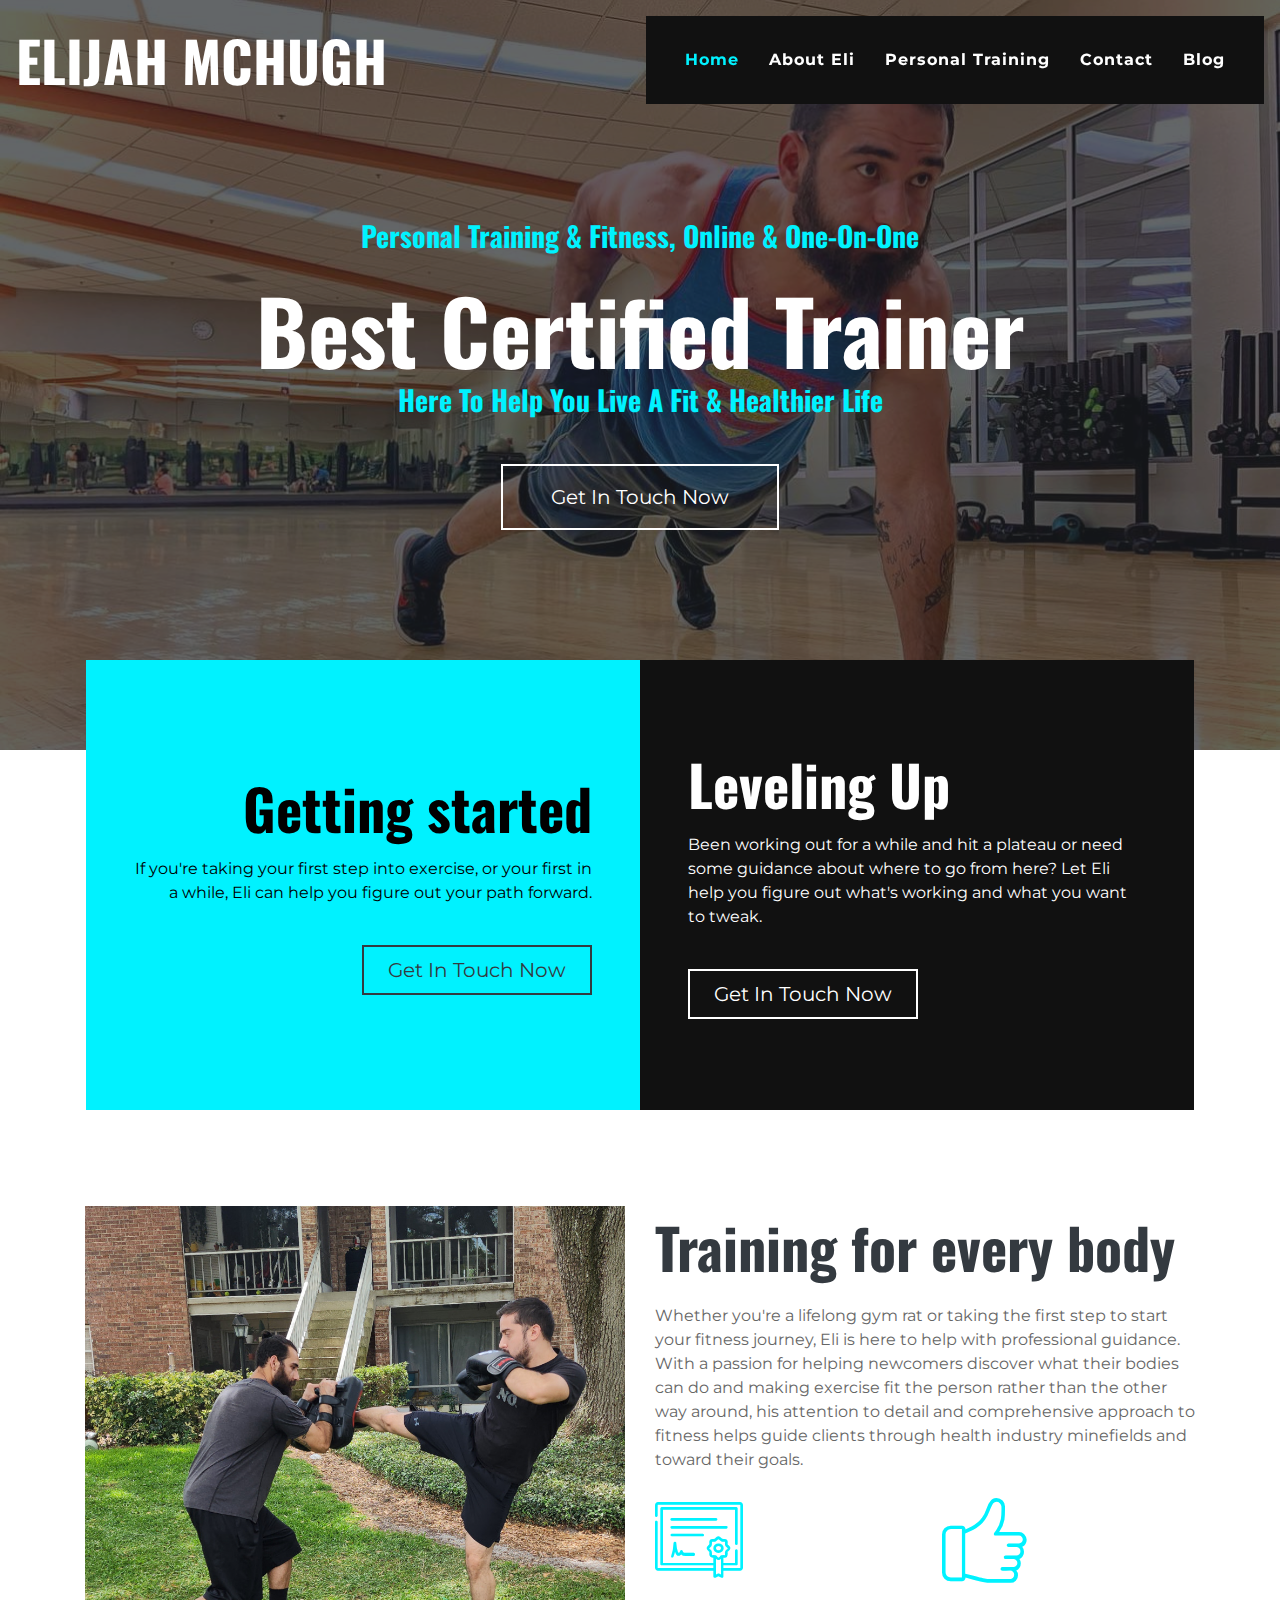
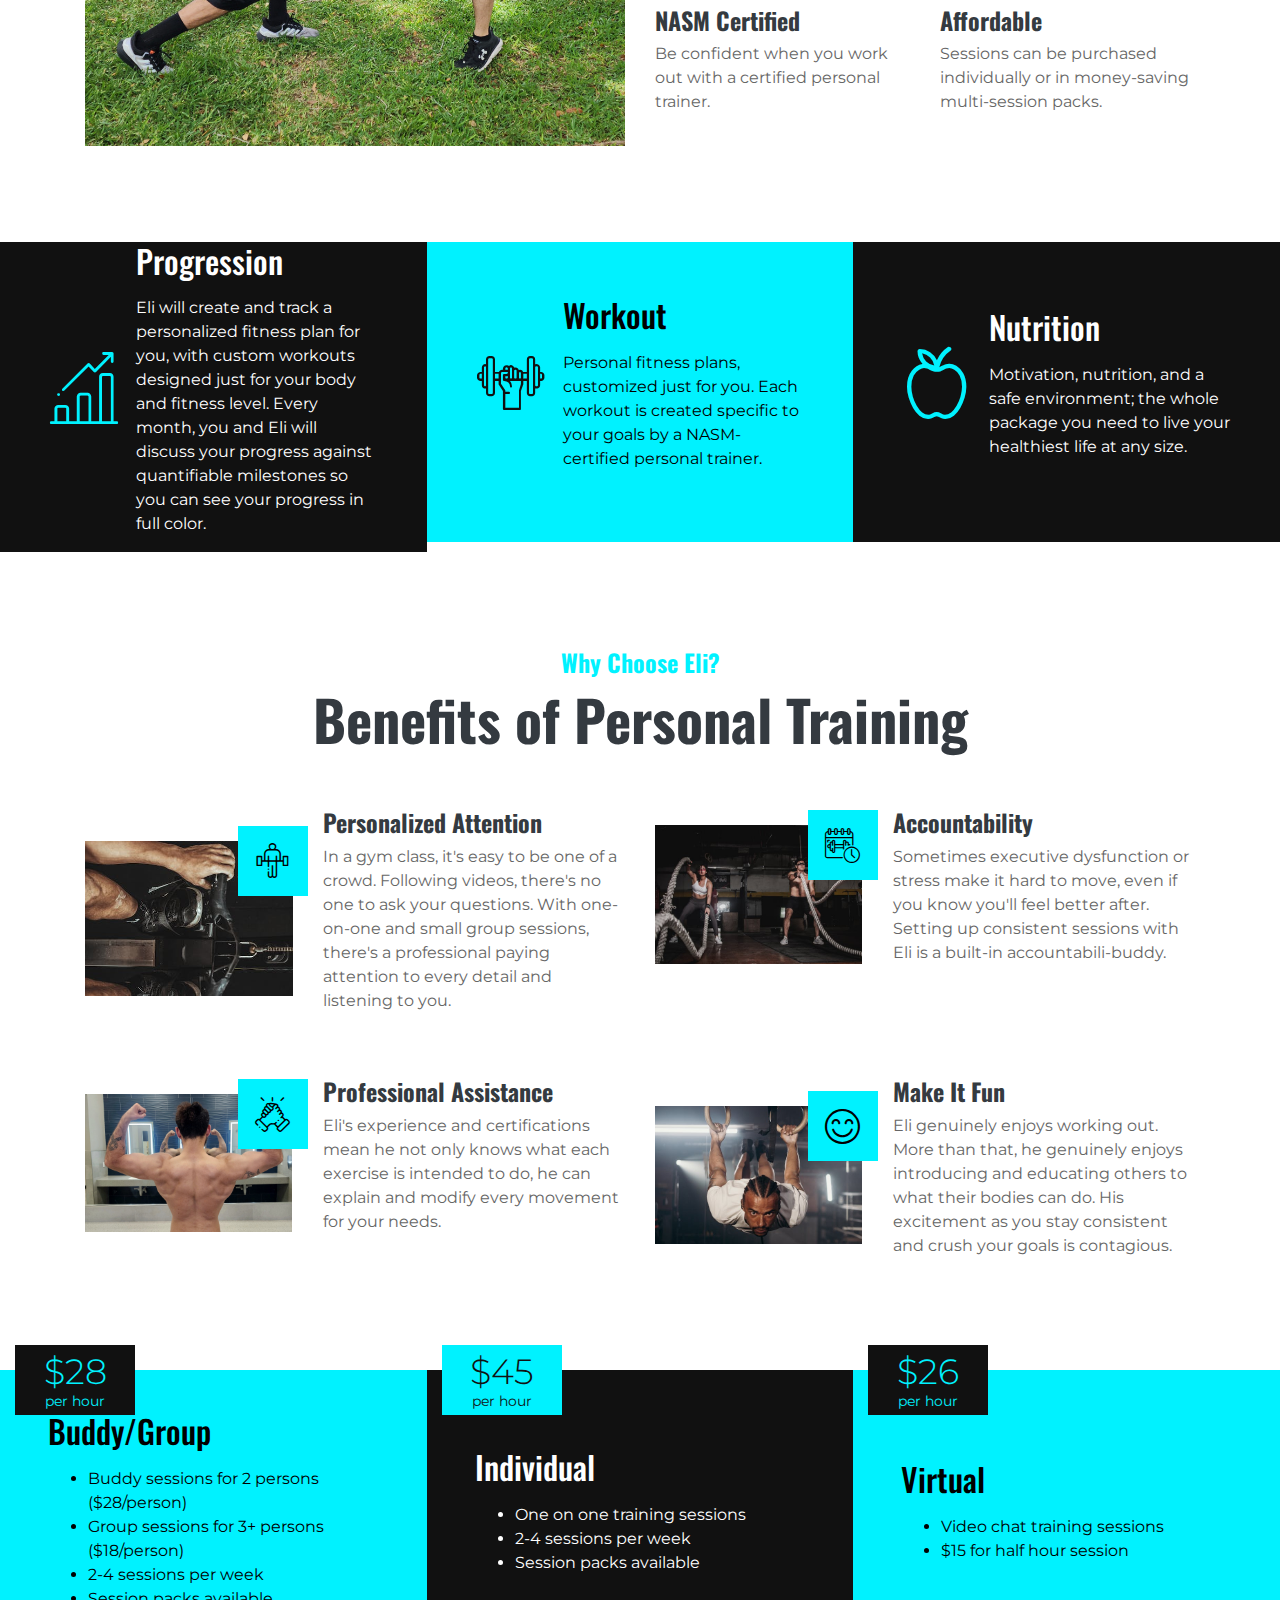
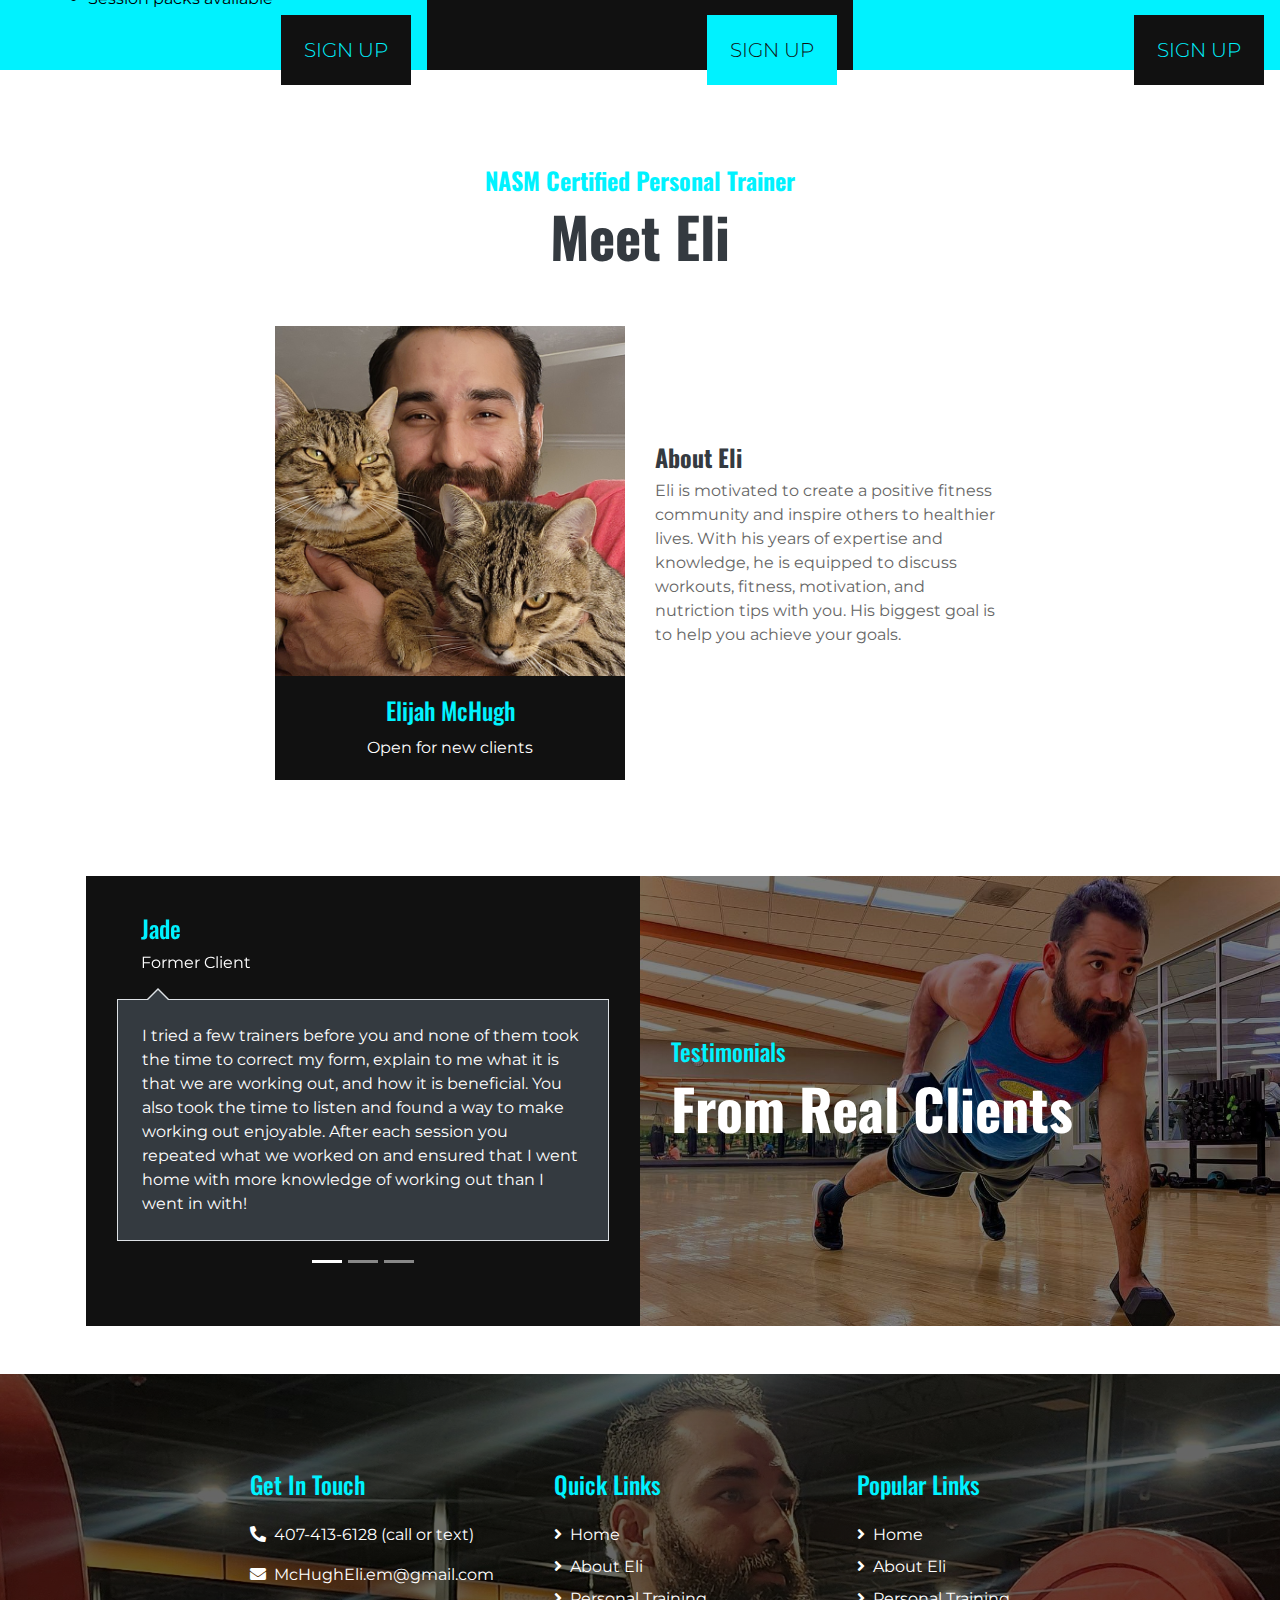
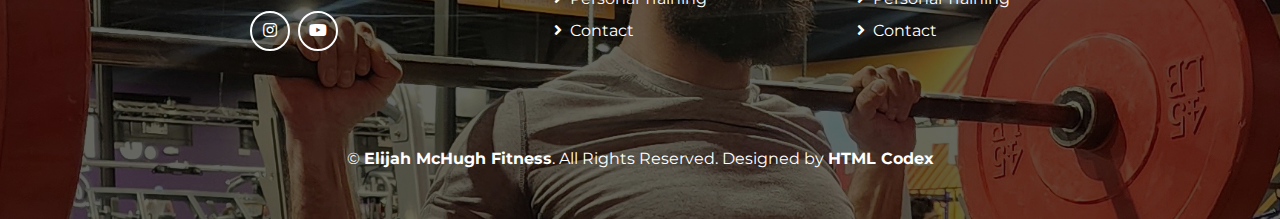
==== commit ff73512c: "Additional changes from today's meeting." ====
--- a/index.html
+++ b/index.html
@@ -3,7 +3,7 @@
 
 <head>
     <meta charset="utf-8">
-    
+
     <!-- Google tag (gtag.js) -->
     <script async src="https://www.googletagmanager.com/gtag/js?id=G-Y8G9Y8XV8R"></script>
     <script>
@@ -363,12 +363,12 @@
                                 <div class="carousel-item">
                                     <div class="d-flex align-items-center mb-4 text-white">
                                         <div class="pl-4">
-                                            <h4 class="text-primary">Ali</h4>
-                                            <p class="m-0">Tax Accountant</p>
+                                            <h4 class="text-primary">Bess</h4>
+                                            <p class="m-0">Current Client</p>
                                         </div>
                                     </div>
                                     <div class="testimonial-text position-relative border bg-dark text-white mb-5 p-4">
-                                        Eli has made me more confident and competent, and I am very grateful to him for all of his support and guidance!
+                                        Eli's excitement around working out and care regarding my particular needs has enabled me to create a consistent exercise routine that is leading toward goals I set, entirely outside the general expectations of the fitness industry.
                                     </div>
                                 </div>
                             </div>
@@ -378,8 +378,7 @@
                 <div class="col-md-6">
                     <div class="pl-md-3 d-none d-md-block">
                         <h4 class="text-primary">Testimonials</h4>
-                        <h4 class="display-4 mb-4 text-white font-weight-bold">Hear From Real Clients</h4>
-                        <p class="m-0 text-white"><a href="contact.html">Get in touch</a> to speak to any of the individuals listed here directly.</p>
+                        <h4 class="display-4 mb-4 text-white font-weight-bold">From Real Clients</h4>
                     </div>
                 </div>
             </div>
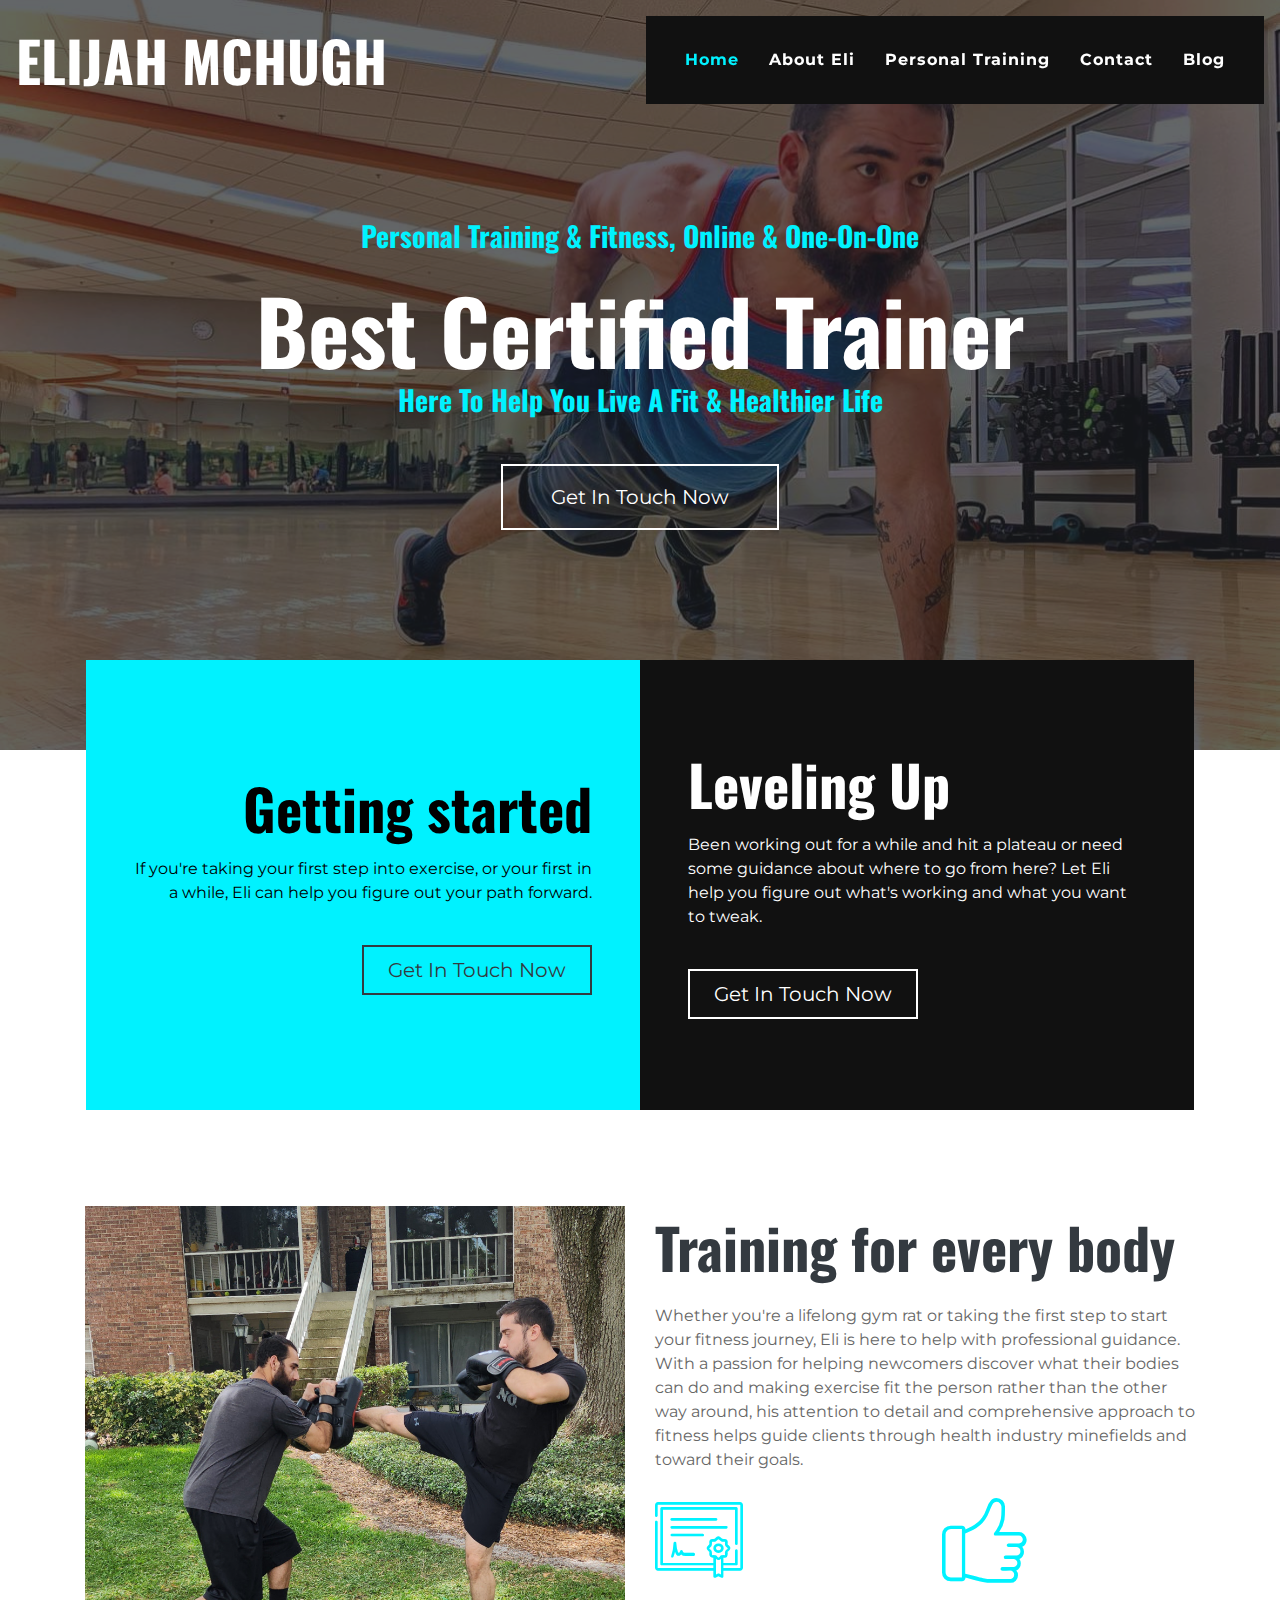
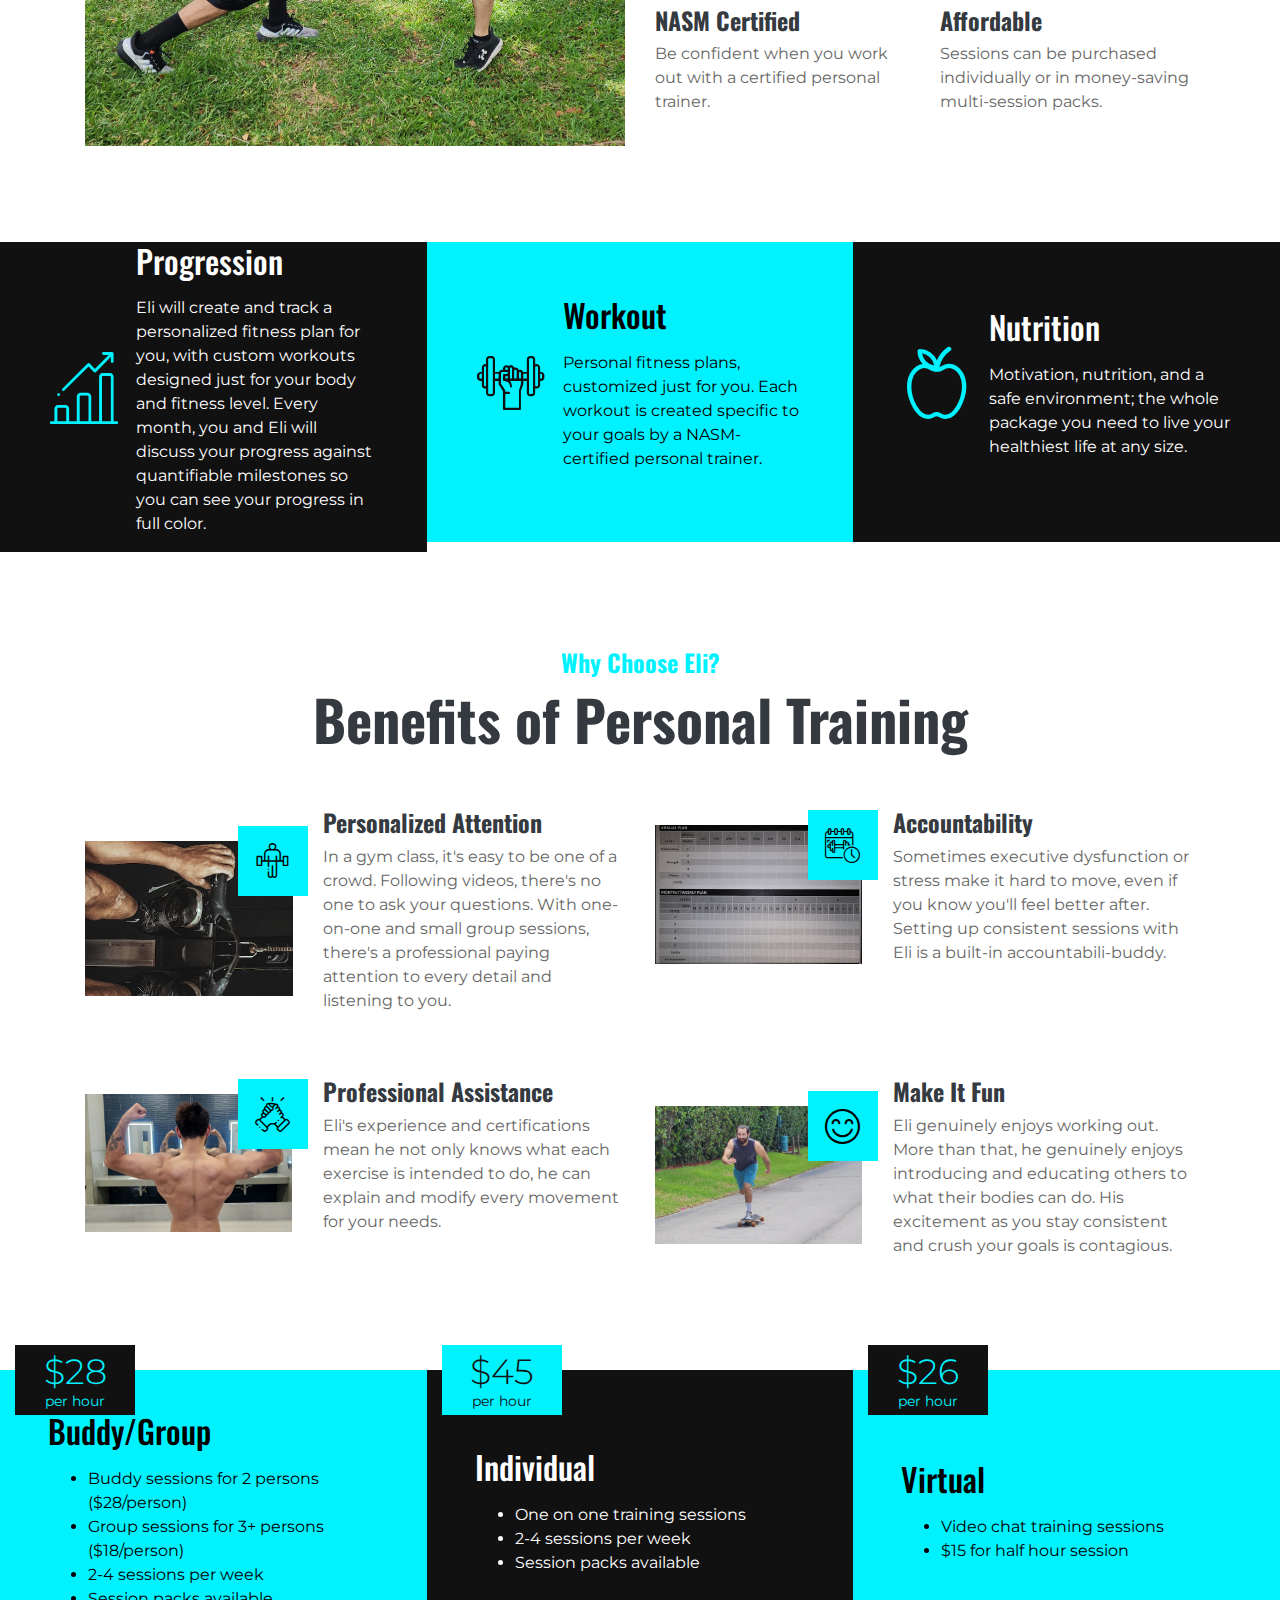
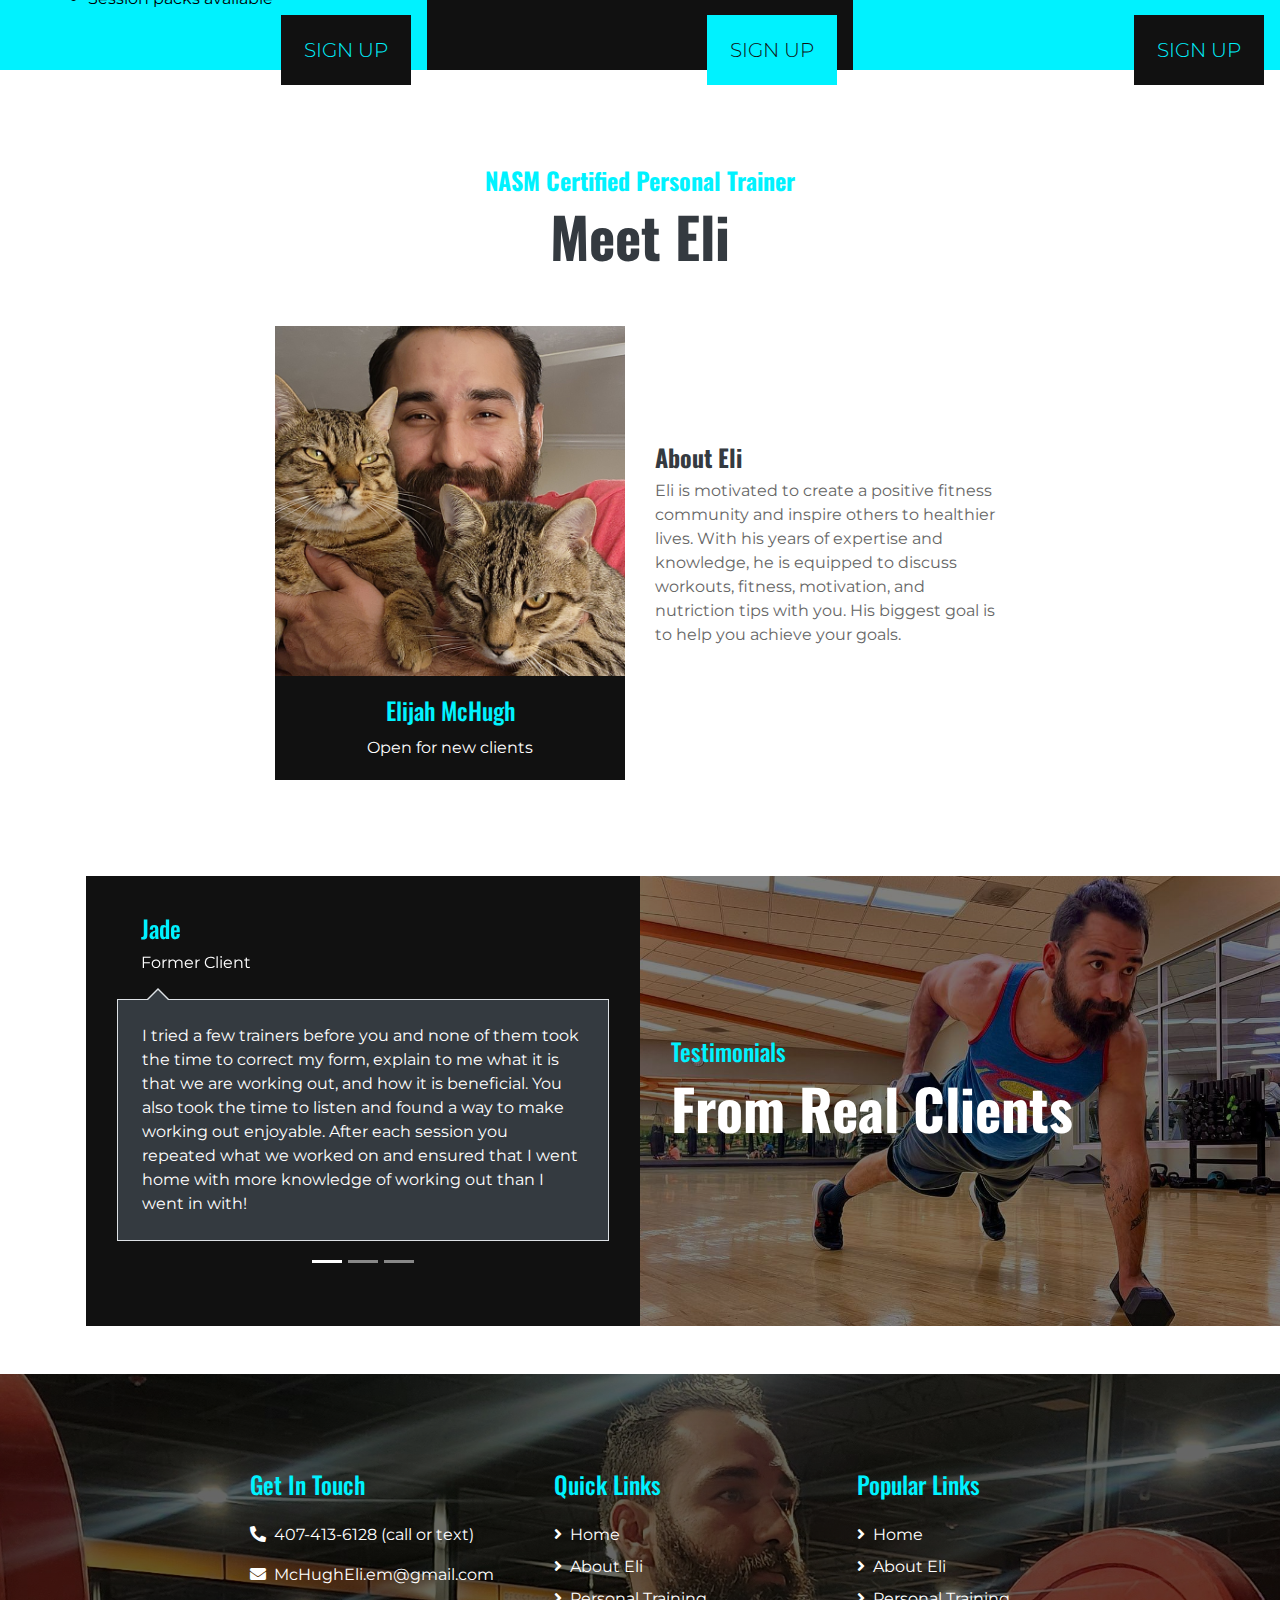
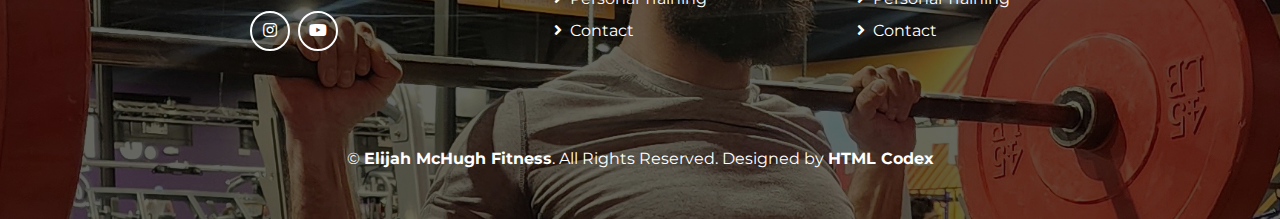
==== commit 83dfa80b: "Changes from today's meeting." ====
--- a/index.html
+++ b/index.html
@@ -48,9 +48,8 @@
                     <a href="./" class="nav-item nav-link active">Home</a>
                     <a href="about.html" class="nav-item nav-link">About Eli</a>
                     <a href="feature.html" class="nav-item nav-link">Personal Training</a>
-                    <!--<a href="#" class="nav-item nav-link">Sample Workout</a>-->
                     <a href="contact.html" class="nav-item nav-link">Contact</a>
-                    <a href="https://blog.elimchughsfitness.com/" class="nav-item nav-link">Blog</a>
+                    <a href="https://blog.elimchughfitness.com/" class="nav-item nav-link">Blog</a>
                 </div>
             </div>
         </nav>
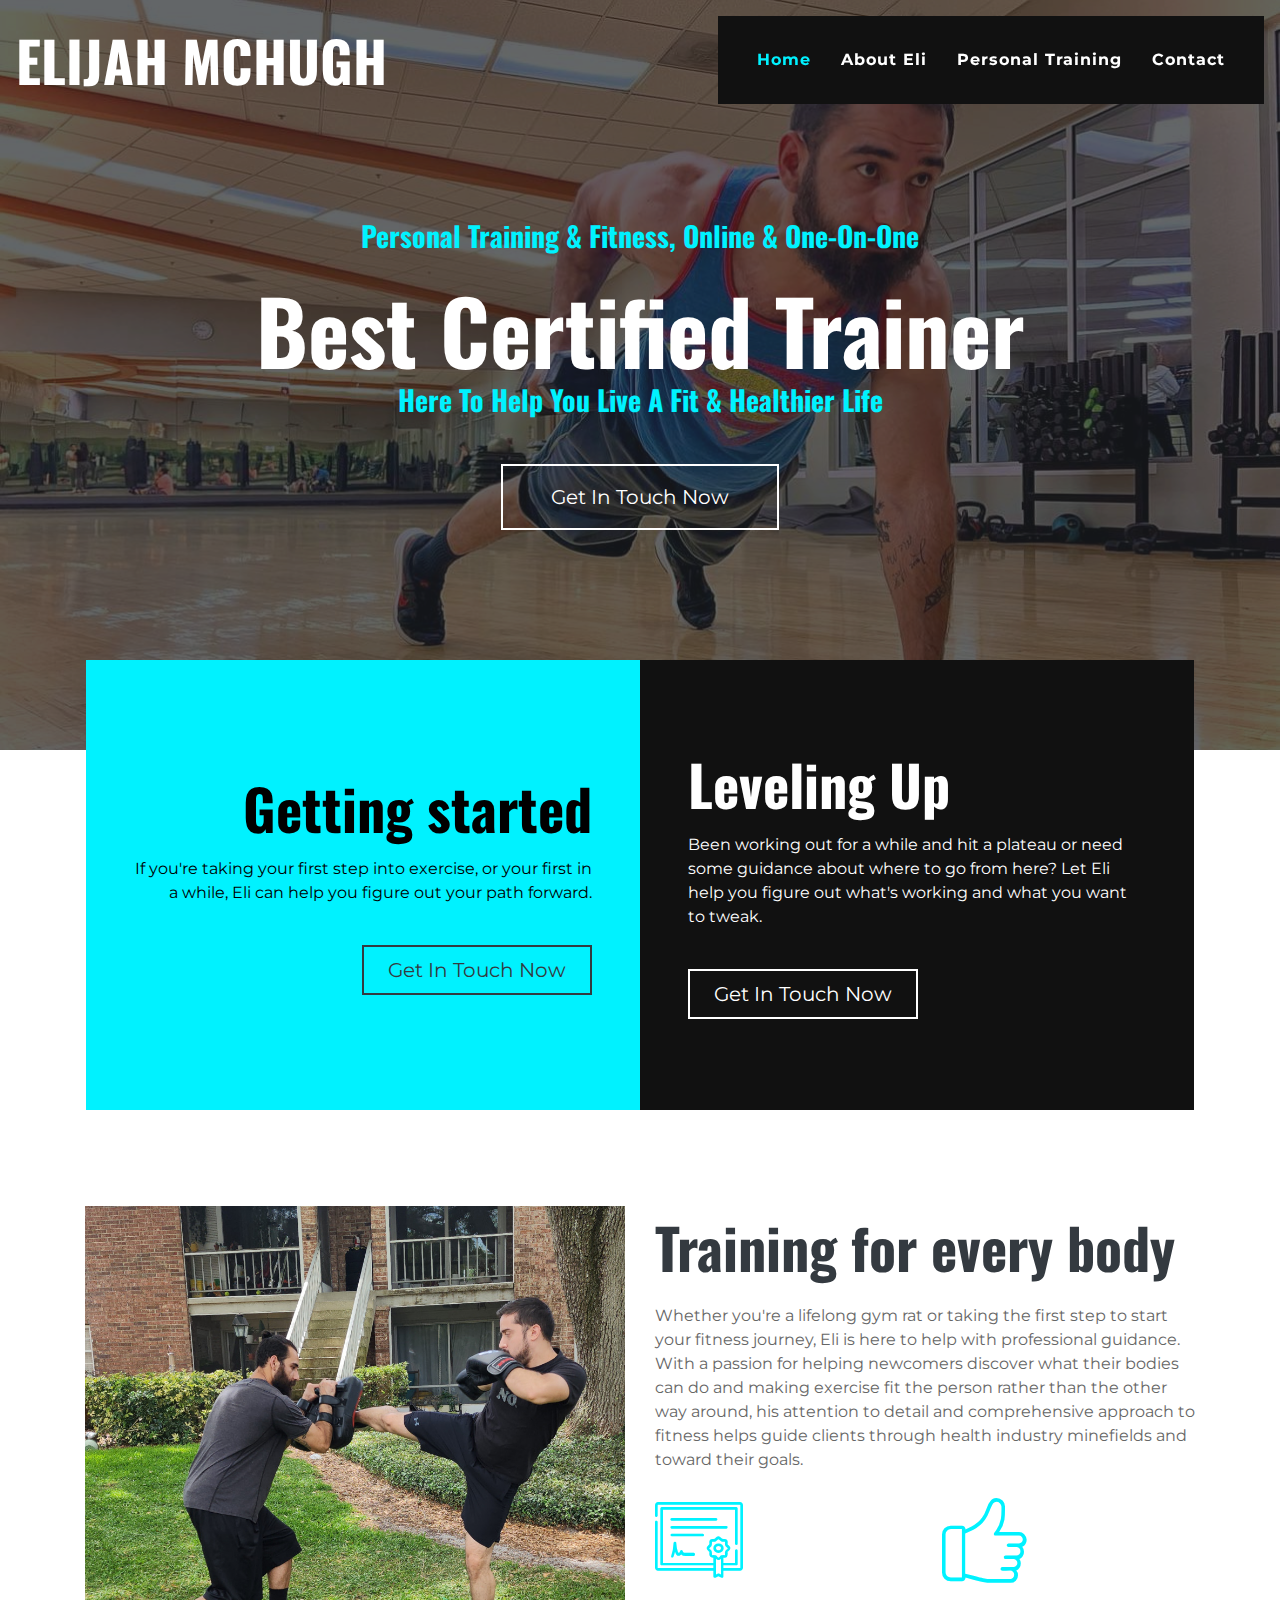
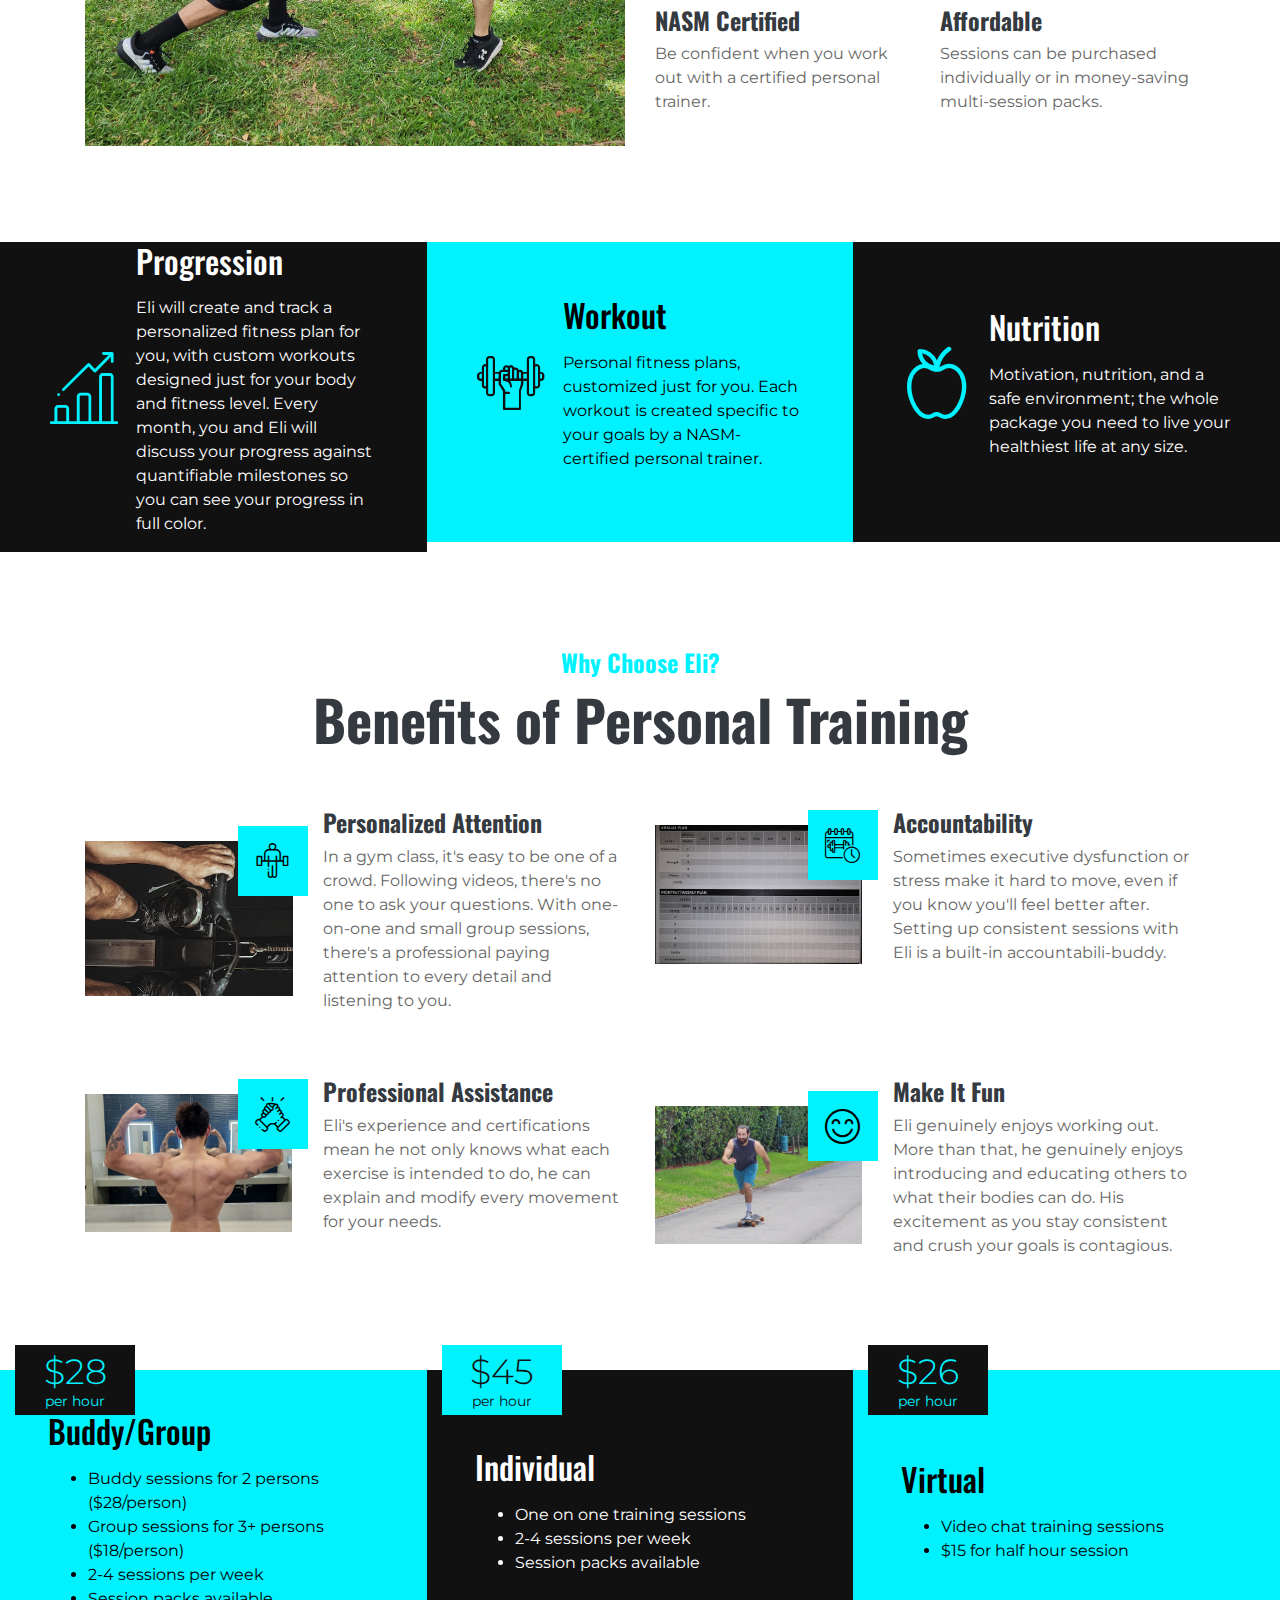
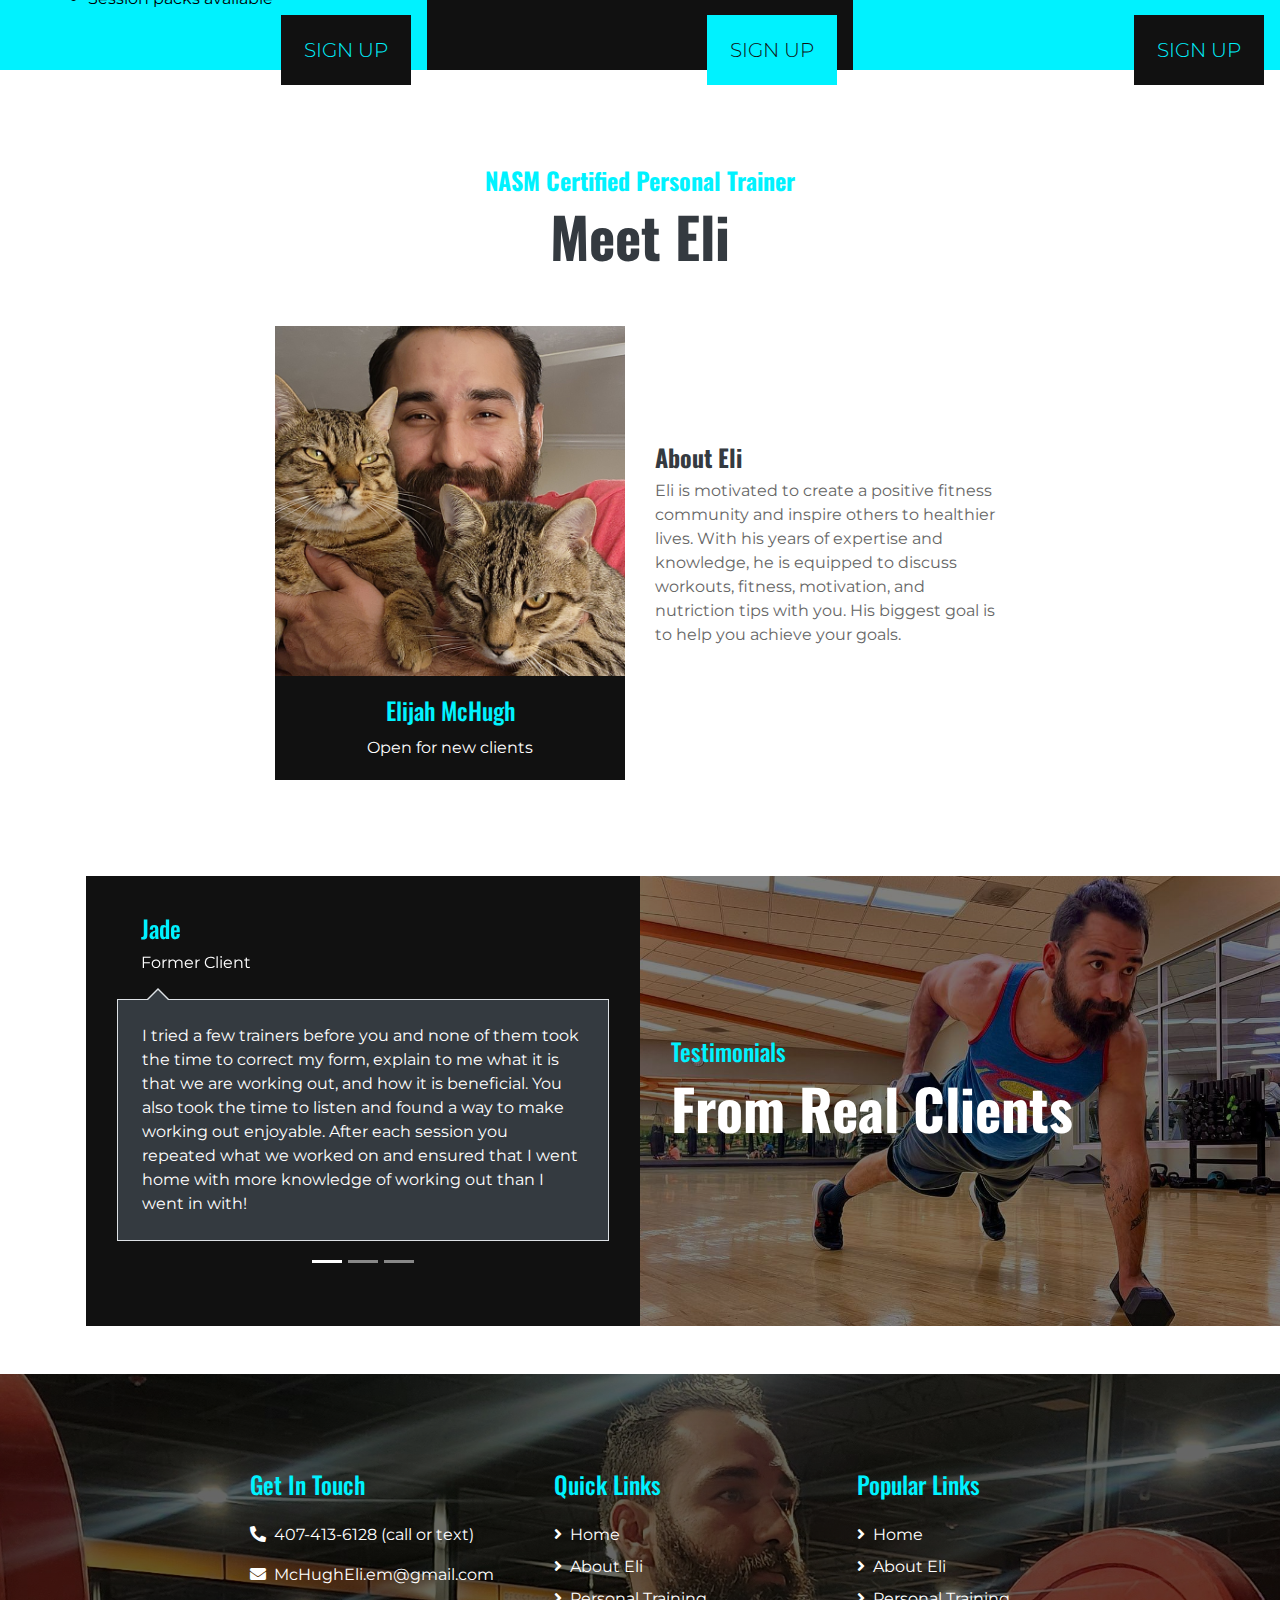
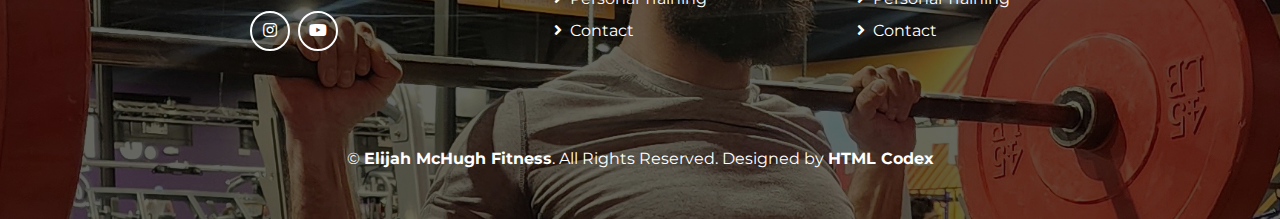
==== commit 472505ba: "Hiding blog link for now." ====
--- a/index.html
+++ b/index.html
@@ -49,7 +49,7 @@
                     <a href="about.html" class="nav-item nav-link">About Eli</a>
                     <a href="feature.html" class="nav-item nav-link">Personal Training</a>
                     <a href="contact.html" class="nav-item nav-link">Contact</a>
-                    <a href="https://blog.elimchughfitness.com/" class="nav-item nav-link">Blog</a>
+                    <!--<a href="https://blog.elimchughfitness.com/" class="nav-item nav-link">Blog</a>-->
                 </div>
             </div>
         </nav>
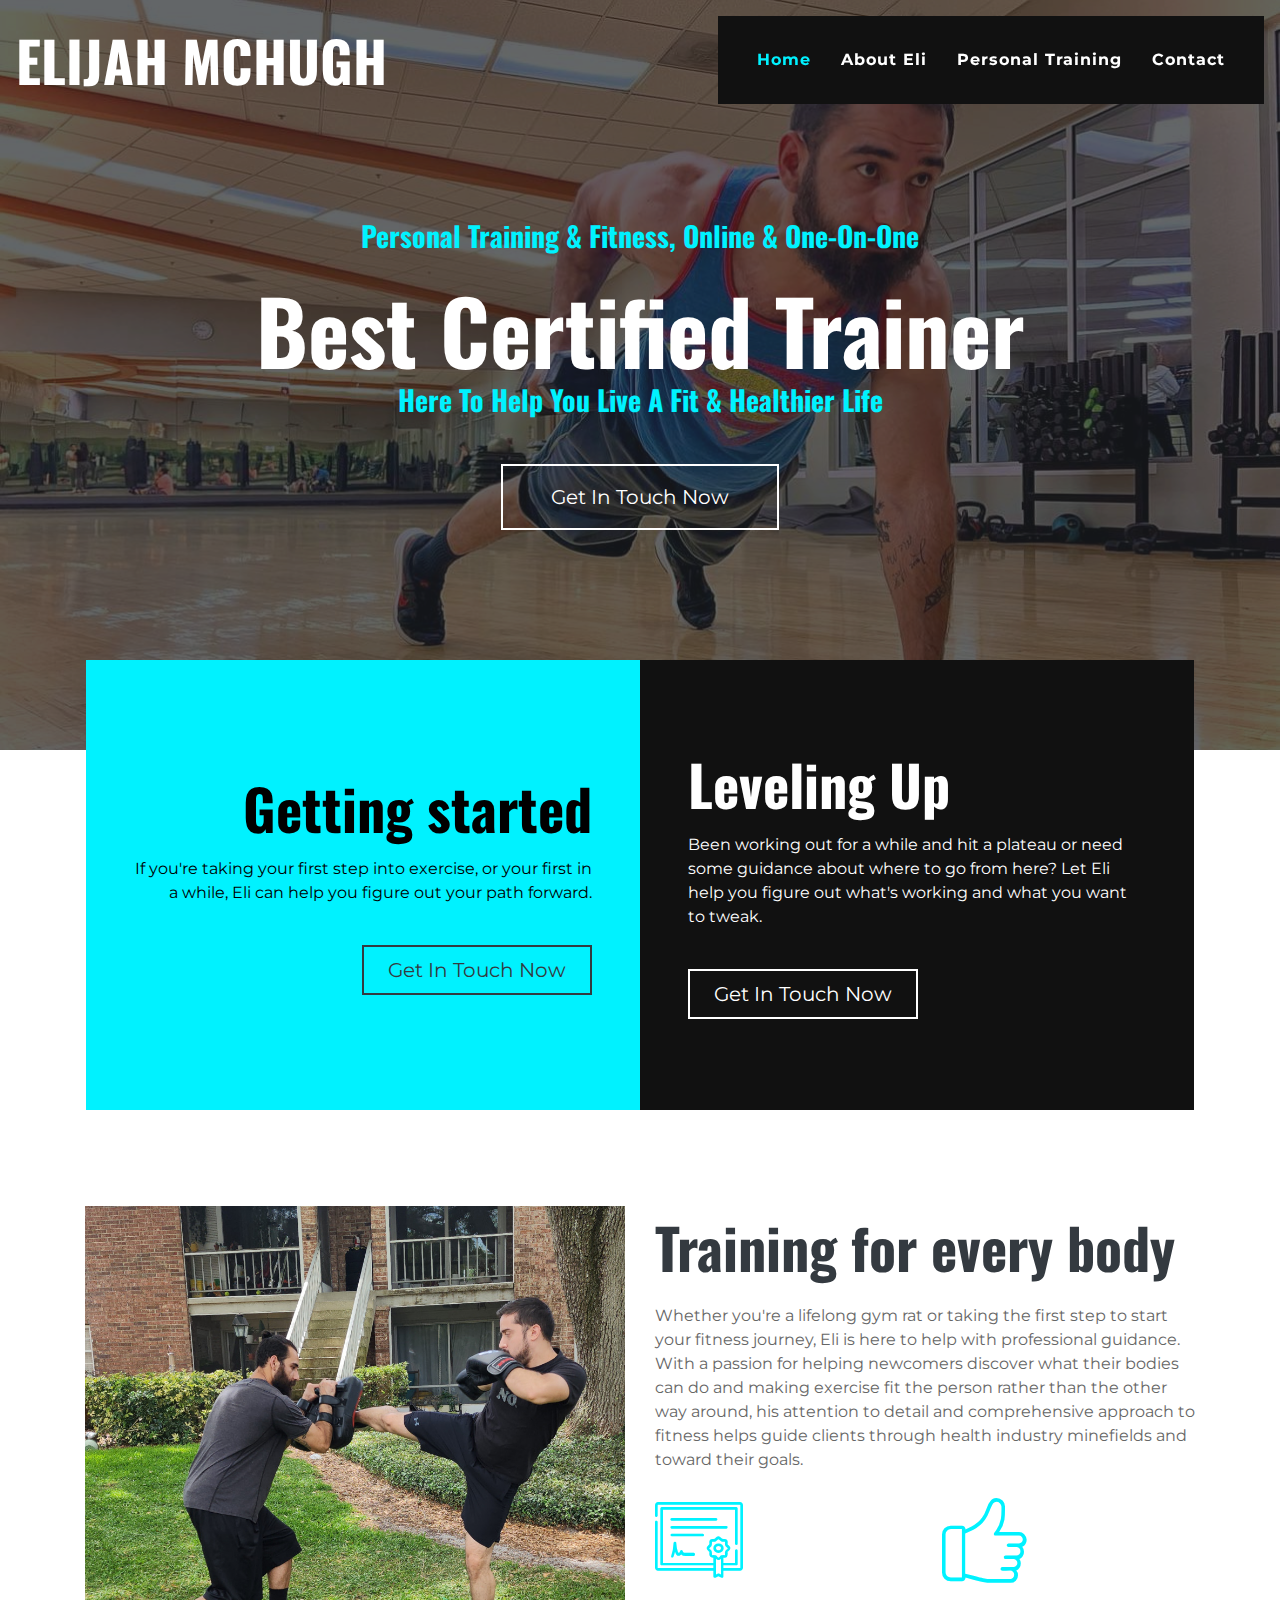
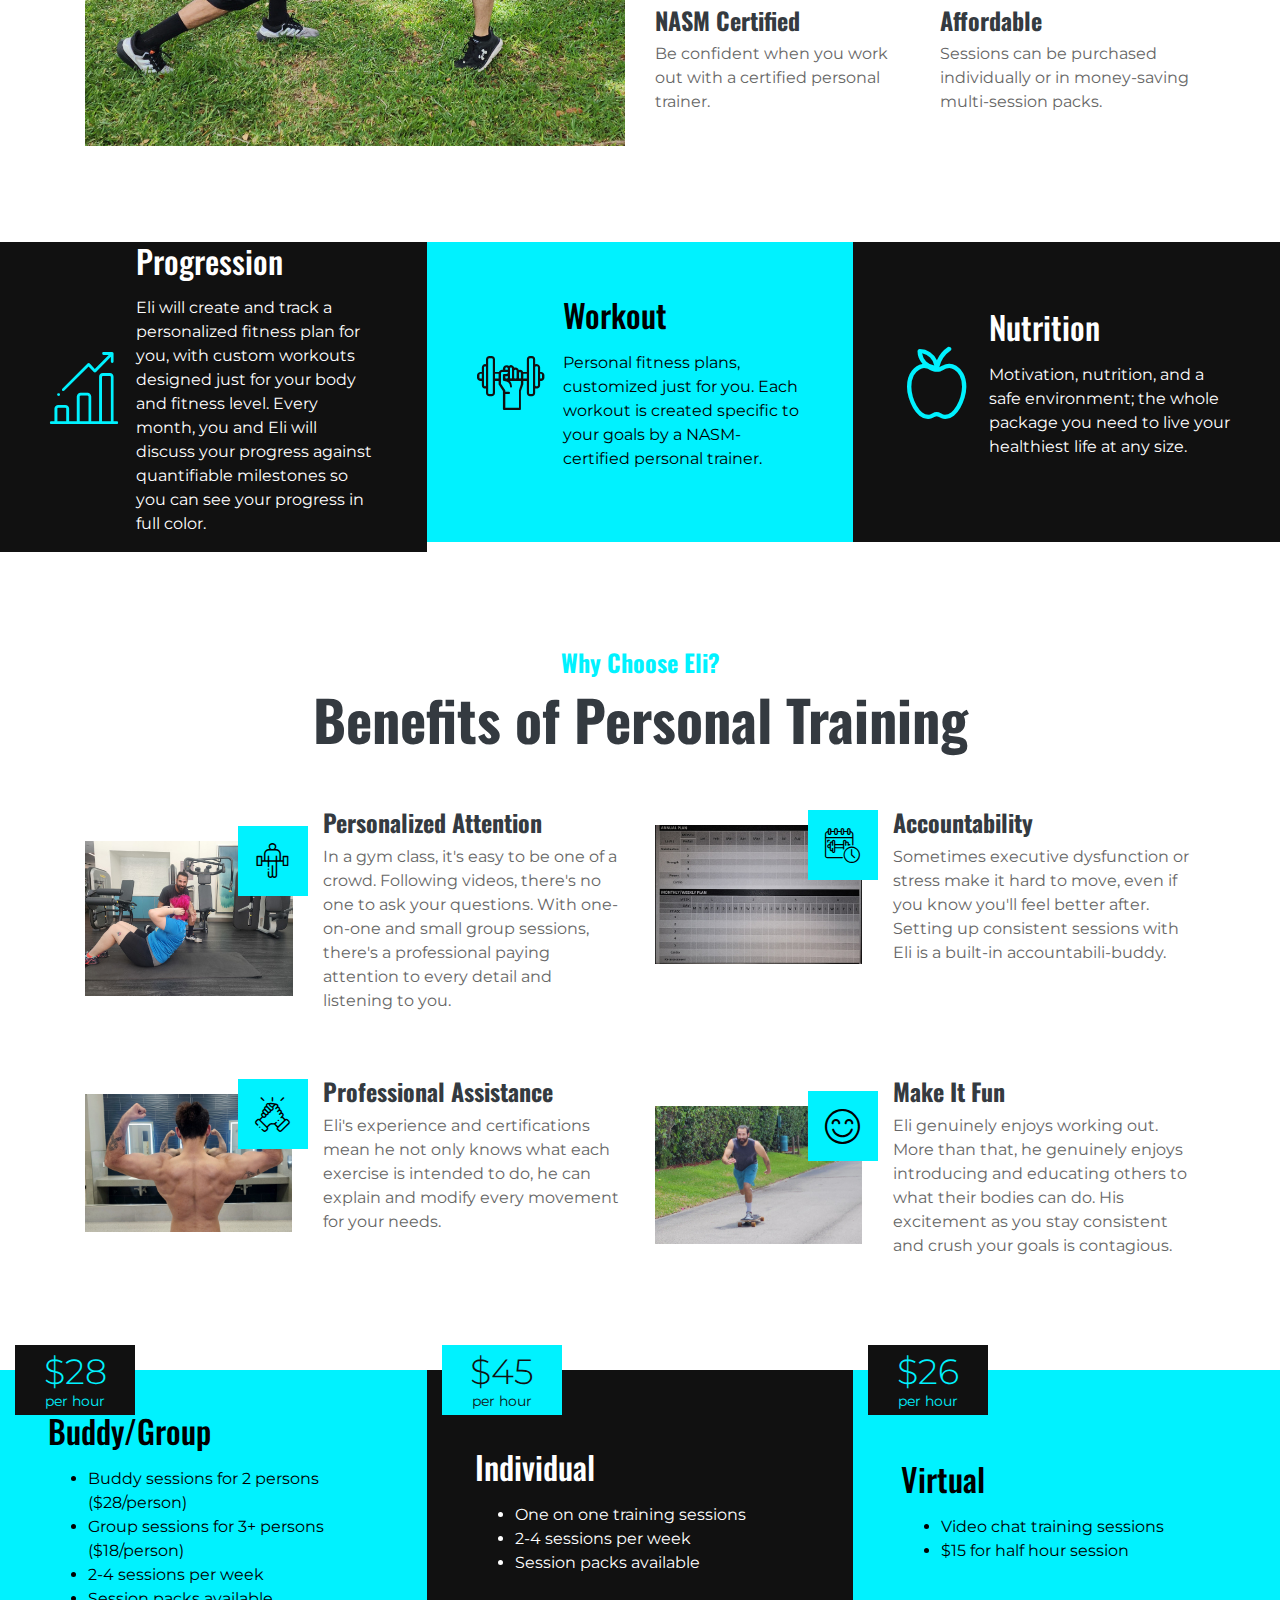
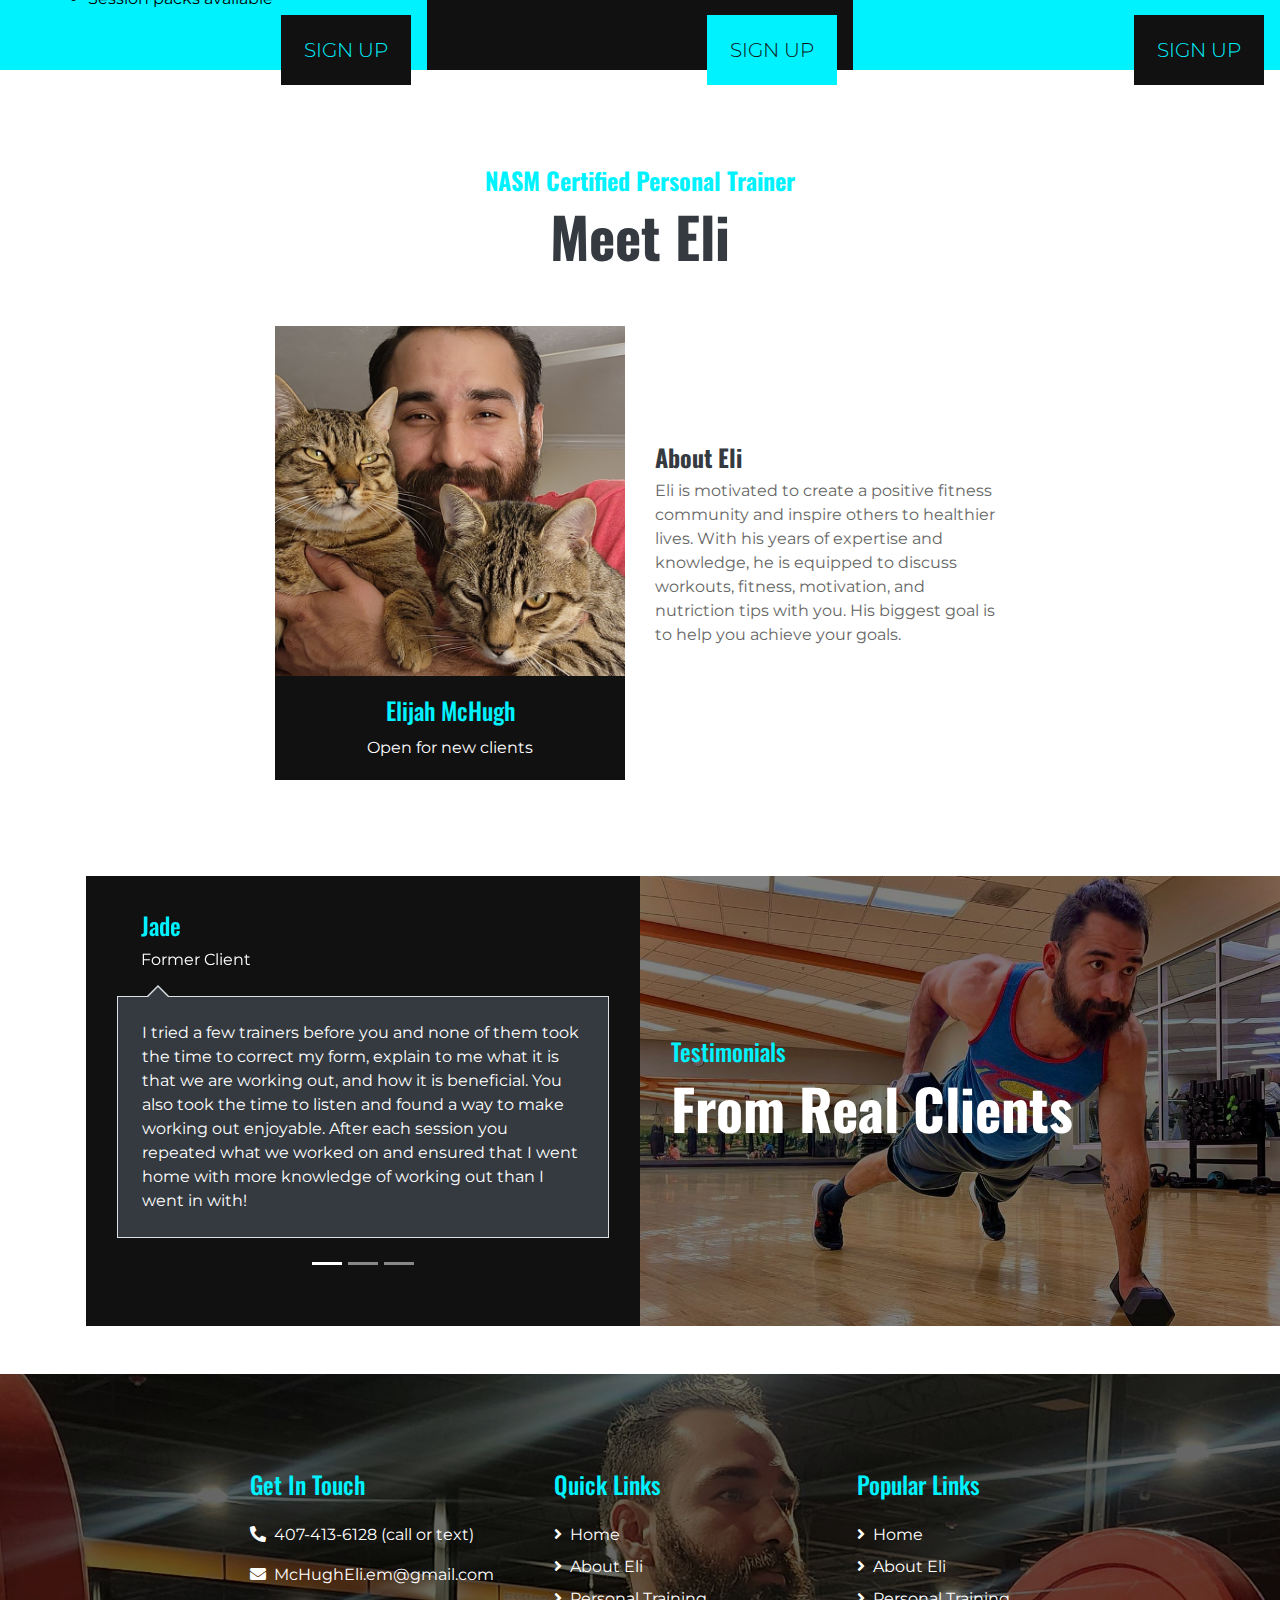
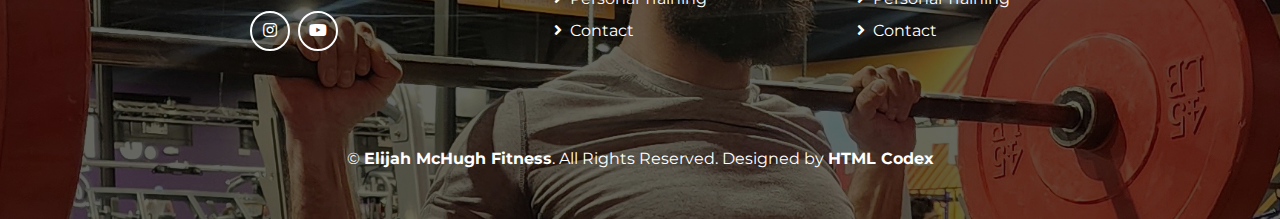
==== commit 03631402: "Keeping testimonials the same size on desktop." ====
--- a/index.html
+++ b/index.html
@@ -47,7 +47,7 @@
                 <div class="navbar-nav ml-auto p-4 bg-secondary">
                     <a href="./" class="nav-item nav-link active">Home</a>
                     <a href="about.html" class="nav-item nav-link">About Eli</a>
-                    <a href="feature.html" class="nav-item nav-link">Personal Training</a>
+                    <a href="training.html" class="nav-item nav-link">Personal Training</a>
                     <a href="contact.html" class="nav-item nav-link">Contact</a>
                     <!--<a href="https://blog.elimchughfitness.com/" class="nav-item nav-link">Blog</a>-->
                 </div>
@@ -172,7 +172,7 @@
     <!-- Features End -->
 
 
-    <!-- GYM Feature Start -->
+    <!-- Training Start -->
     <div class="container feature pt-5">
         <div class="d-flex flex-column text-center mb-5">
             <h4 class="text-primary font-weight-bold">Why Choose Eli?</h4>
@@ -182,7 +182,7 @@
             <div class="col-md-6 mb-5">
                 <div class="row align-items-center">
                     <div class="col-sm-5">
-                        <img class="img-fluid mb-3 mb-sm-0" src="img/feature-1.jpg" alt="Image">
+                        <img class="img-fluid mb-3 mb-sm-0" src="img/personalized-attention.jpg" alt="Image">
                         <i class="flaticon-barbell"></i>
                     </div>
                     <div class="col-sm-7">
@@ -194,7 +194,7 @@
             <div class="col-md-6 mb-5">
                 <div class="row align-items-center">
                     <div class="col-sm-5">
-                        <img class="img-fluid mb-3 mb-sm-0" src="img/feature-2.jpg" alt="Image">
+                        <img class="img-fluid mb-3 mb-sm-0" src="img/accountability.jpg" alt="Image">
                         <i class="flaticon-training"></i>
                     </div>
                     <div class="col-sm-7">
@@ -218,7 +218,7 @@
             <div class="col-md-6 mb-5">
                 <div class="row align-items-center">
                     <div class="col-sm-5">
-                        <img class="img-fluid mb-3 mb-sm-0" src="img/feature-4.jpg" alt="Image">
+                        <img class="img-fluid mb-3 mb-sm-0" src="img/make-it-fun.jpg" alt="Image">
                         <i class="flaticon-happiness"></i>
                     </div>
                     <div class="col-sm-7">
@@ -229,7 +229,7 @@
             </div>
         </div>
     </div>
-    <!-- GYM Feature End -->
+    <!-- Training End -->
 
     <!-- Pricing Start -->
     <div class="container-fluid pricing my-5">
@@ -330,7 +330,7 @@
             <div class="row px-3 align-items-center">
                 <div class="col-md-6 bg-secondary">
                     <div class="d-flex align-items-center px-3" style="min-height: 450px;">
-                        <div id="carouselId" class="carousel slide" data-ride="carousel">
+                        <div id="carouselId" class="carousel slide" data-ride="carousel" style="min-height: 380px">
                             <ol class="carousel-indicators">
                                 <li data-target="#carouselId" data-slide-to="0" class="active"></li>
                                 <li data-target="#carouselId" data-slide-to="1"></li>
@@ -403,7 +403,7 @@
                 <div class="d-flex flex-column justify-content-start">
                     <a class="text-white mb-2" href="./"><i class="fa fa-angle-right mr-2"></i>Home</a>
                     <a class="text-white mb-2" href="about.html"><i class="fa fa-angle-right mr-2"></i>About Eli</a>
-                    <a class="text-white mb-2" href="feature.html"><i class="fa fa-angle-right mr-2"></i>Personal Training</a>
+                    <a class="text-white mb-2" href="training.html"><i class="fa fa-angle-right mr-2"></i>Personal Training</a>
                     <a class="text-white" href="contact.html"><i class="fa fa-angle-right mr-2"></i>Contact</a>
                 </div>
             </div>
@@ -412,7 +412,7 @@
                 <div class="d-flex flex-column justify-content-start">
                     <a class="text-white mb-2" href="./"><i class="fa fa-angle-right mr-2"></i>Home</a>
                     <a class="text-white mb-2" href="about.html"><i class="fa fa-angle-right mr-2"></i>About Eli</a>
-                    <a class="text-white mb-2" href="feature.html"><i class="fa fa-angle-right mr-2"></i>Personal Training</a>
+                    <a class="text-white mb-2" href="training.html"><i class="fa fa-angle-right mr-2"></i>Personal Training</a>
                     <a class="text-white" href="contact.html"><i class="fa fa-angle-right mr-2"></i>Contact</a>
                 </div>
             </div>
